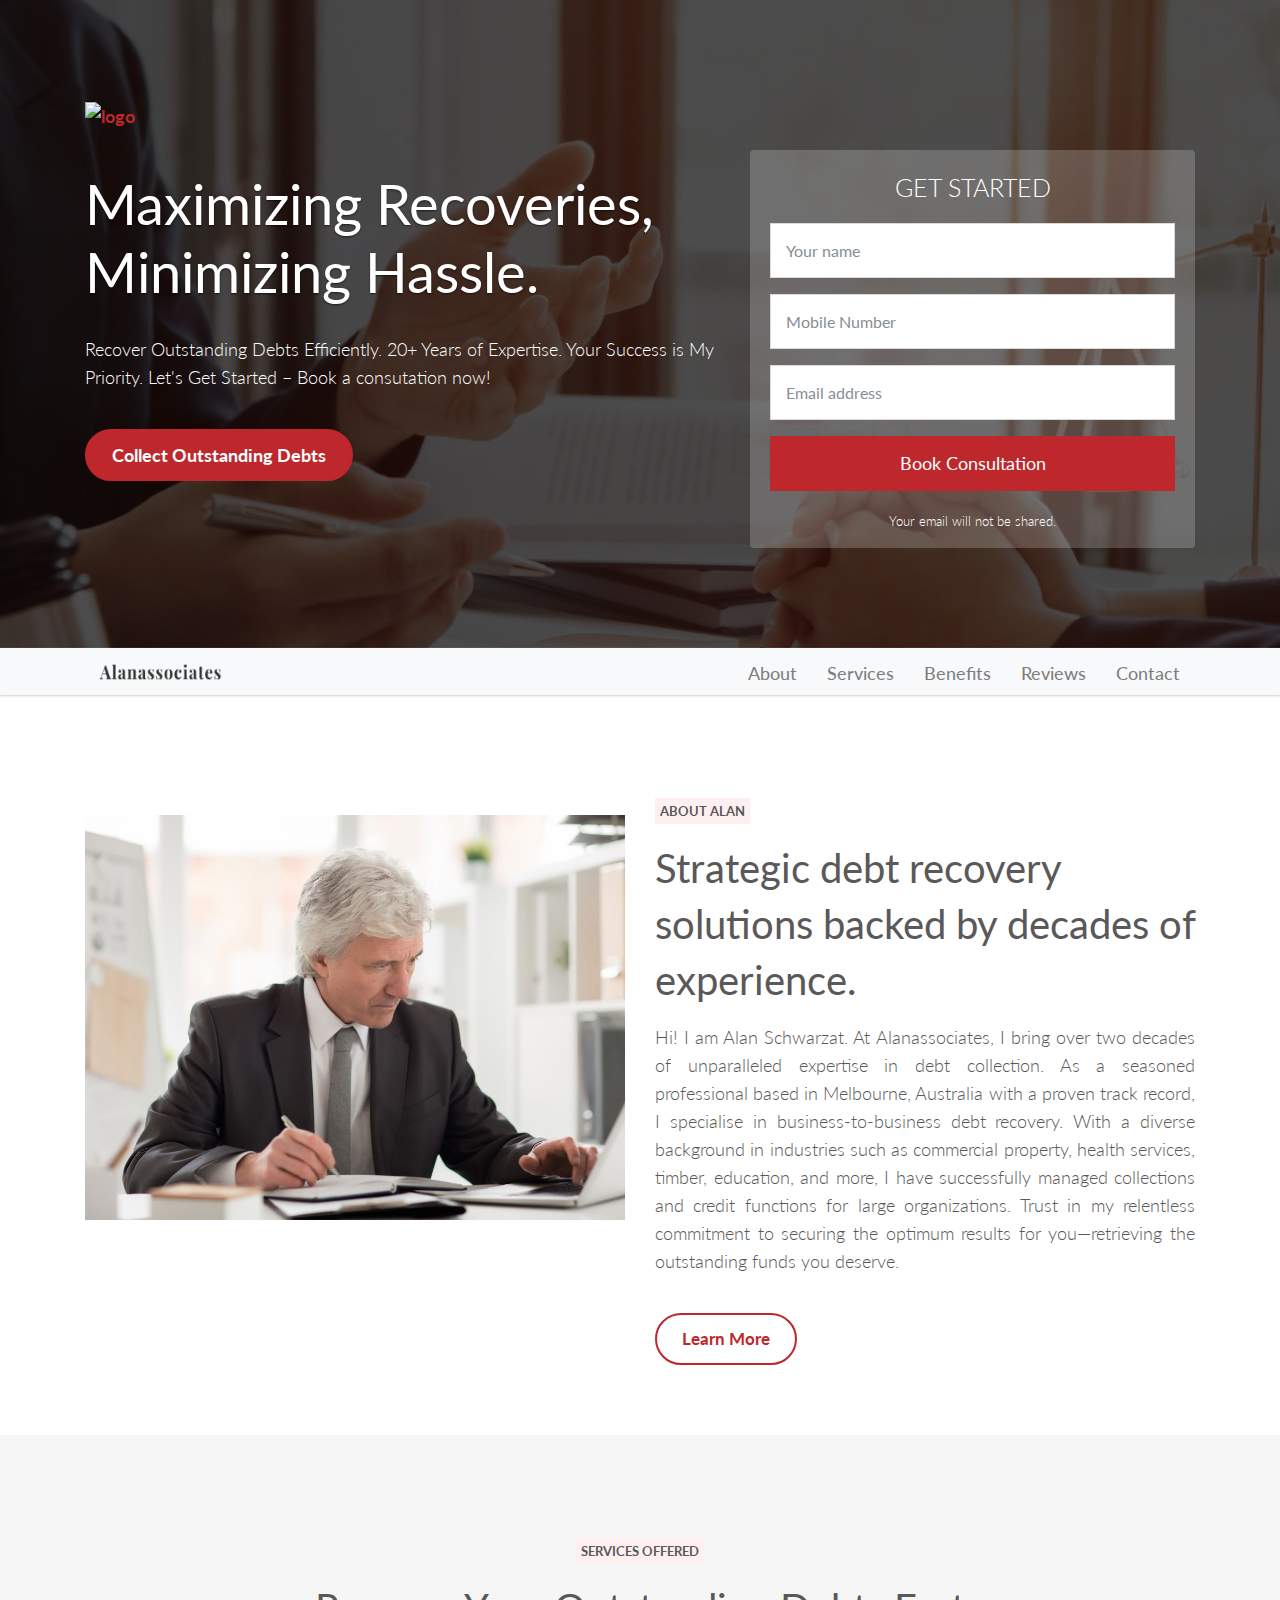
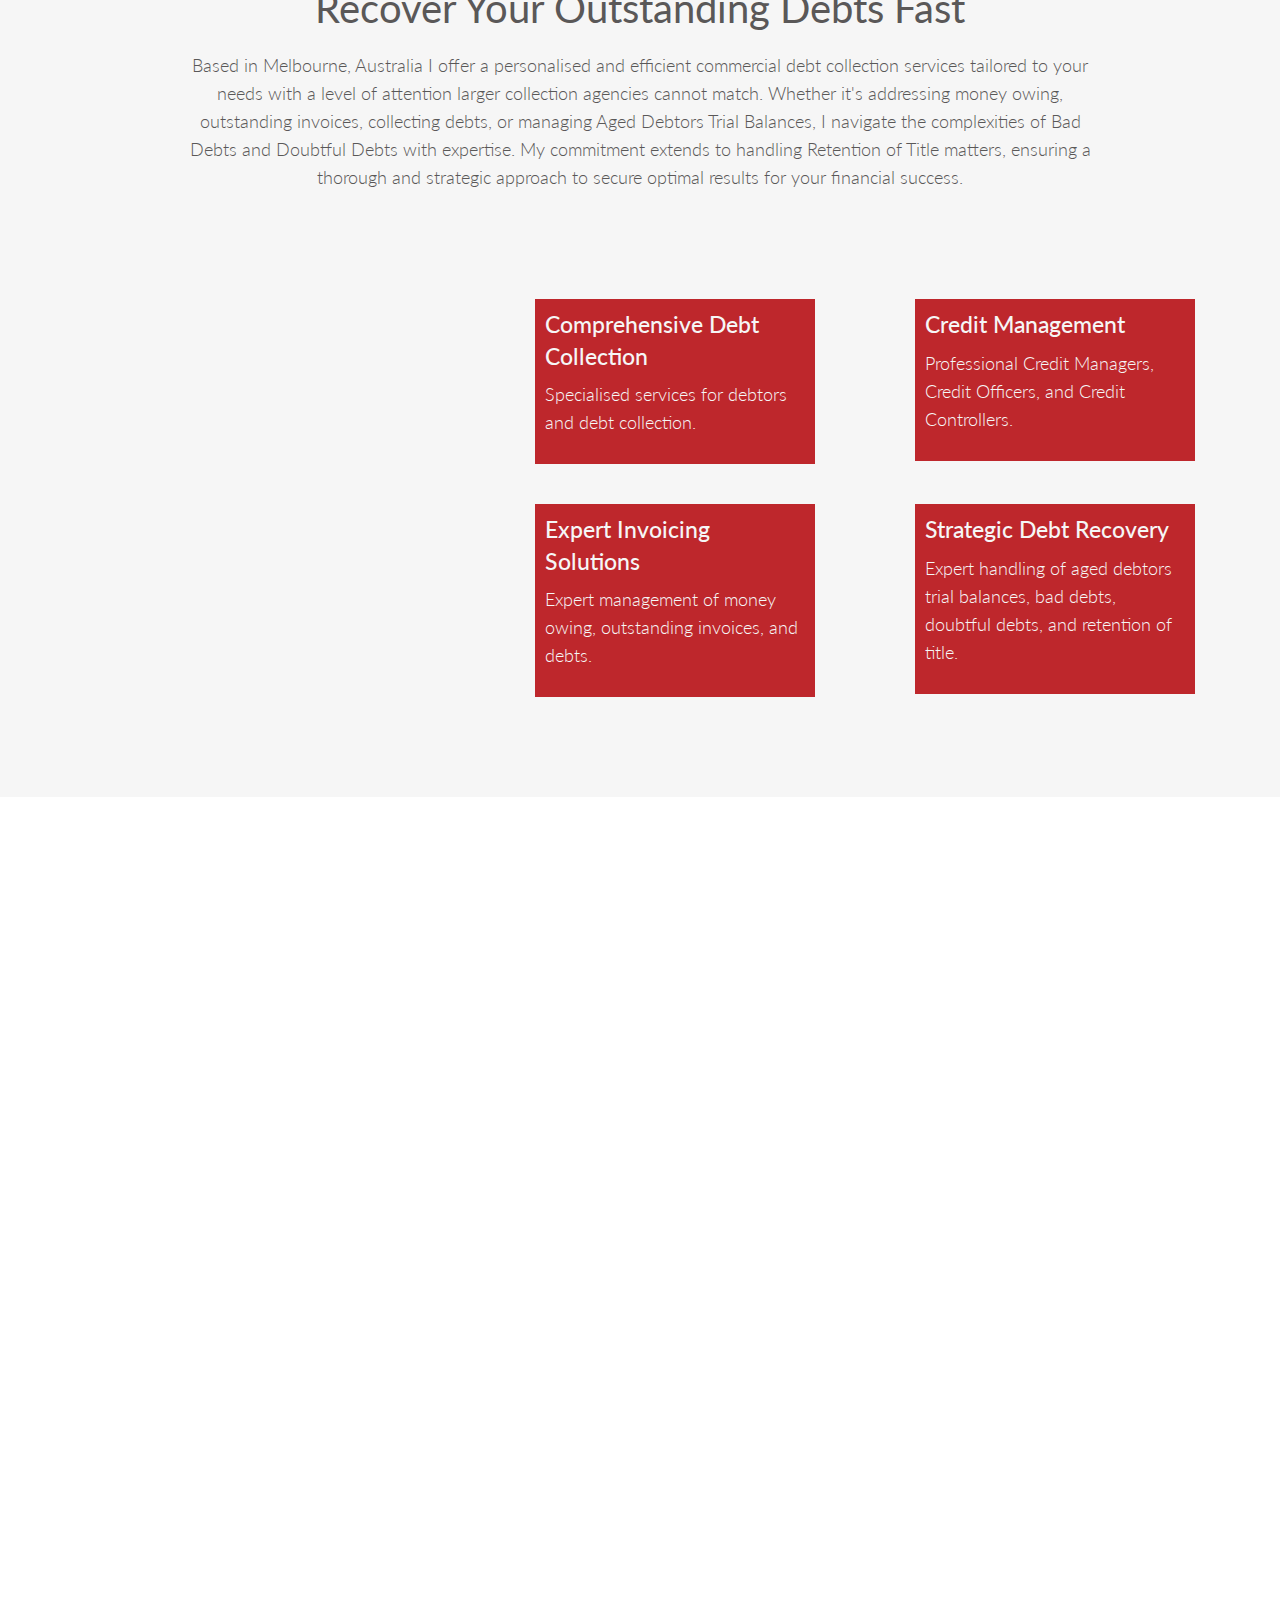
==== debt-collection-alan/index.html @ 85cc287e "logo updated again" ====
<!DOCTYPE html>
<html>

<head>

	<!-- /.website title -->
	<title>Alanassociates - Melbourne's Best Debt Collector</title>
	<meta name="viewport" content="width=device-width, initial-scale=1, maximum-scale=1, user-scalable=no">

	<!-- CSS Files -->
	<link href="css/bootstrap.min.css" rel="stylesheet" media="screen">
	<link href="css/font-awesome.min.css" rel="stylesheet">
	<link href="fonts/icon-7-stroke/css/pe-icon-7-stroke.css" rel="stylesheet">
	<link href="css/animate.css" rel="stylesheet" media="screen">
	<link href="css/owl.theme.css" rel="stylesheet">
	<link href="css/owl.carousel.css" rel="stylesheet">

	<!-- Colors -->
	<link href="css/css-index.css" rel="stylesheet" media="screen">
	<!-- <link href="css/css-index-green.css" rel="stylesheet" media="screen"> -->
	<!-- <link href="css/css-index-purple.css" rel="stylesheet" media="screen"> -->
	<!-- <link href="css/css-index-red.css" rel="stylesheet" media="screen"> -->
	<!-- <link href="css/css-index-orange.css" rel="stylesheet" media="screen"> -->
	<!-- <link href="css/css-index-yellow.css" rel="stylesheet" media="screen"> -->

	<!-- Google Fonts -->
	<link rel="stylesheet" href="http://fonts.googleapis.com/css?family=Lato:100,300,400,700,900,100italic,300italic,400italic,700italic,900italic" />

</head>

<body data-spy="scroll" data-target="#navbar-scroll">

	<!-- /.preloader -->
	<div id="preloader"></div>
	<div id="top"></div>

	<!-- /.parallax full screen background image -->
	<div class="fullscreen landing parallax" style="background-image:url('images/Hero.jpg');" data-img-width="2000" data-img-height="1333" data-diff="100">

		<div class="overlay">
			<div class="container">
				<div class="row">
					<div class="col-md-7">

						<!-- /.logo -->
						<div class="logo wow fadeInDown"> <a href=""><img src="images/logomainnewv2wb.png" alt="logo"></a></div>

						<!-- /.main title -->
						<h1 class="wow fadeInLeft">
							<b>Maximizing Recoveries, Minimizing Hassle.</b>
						</h1>

						<!-- /.header paragraph -->
						<div class="landing-text wow fadeInUp">
							<p>Recover Outstanding Debts Efficiently. 20+ Years of Expertise. Your Success is My Priority. Let's Get Started – Book a consutation now!</p>
						</div>

						<!-- /.header button -->
						<div class="head-btn wow fadeInLeft">
							<a href="#feature" class="btn-primary">Collect Outstanding Debts</a>
							<!-- <a href="#download" class="btn-default">Download</a> -->
						</div>



					</div>

					<!-- /.signup form -->
					<div class="col-md-5">

						<div class="signup-header wow fadeInUp">
							<h3 class="form-title text-center">GET STARTED</h3>
							<form class="form-header" action="https://formspree.io/f/mvoeaywp" role="form" method="POST" id="#" onSubmit="alert( 'Thank you for contacting Alanassociates!' )>
								<input type="hidden" name="u" value="503bdae81fde8612ff4944435">
								<input type="hidden" name="id" value="bfdba52708">
								<div class="form-group">
									<input class="form-control input-lg" name="MERGE1" id="name" type="text" placeholder="Your name" required>
								</div>
								<div class="form-group">
									<input class="form-control input-lg" name="MERGE0" id="number" type="tel" placeholder="Mobile Number" required>
								</div>
								<div class="form-group">
									<input class="form-control input-lg" name="MERGE0" id="email" type="email" placeholder="Email address" required>
								</div>
								<div class="form-group last">
									<input type="submit" class="btn btn-warning btn-block btn-lg" value="Book Consultation">
								</div>
								<p class="privacy text-center">Your email will not be shared.</p>
							</form>
						</div>

					</div>
				</div>
			</div>
		</div>
	</div>

	<!-- NAVIGATION -->


	<div id="menu">
		<div class="navbar-wrapper navbar-light bg-light" role="navigation">
			<div class="container">
				<button type="button" class="navbar-toggler" data-toggle="collapse" data-target=".navbar-backyard"> <span class="sr-only">Toggle navigation</span>
&#x2630;</button> <a class="navbar-brand site-name" href="#top"><img src="images/logoblack.png" alt="logo"></a>
				<div id="navbar-scroll" class="collapse navbar-collapse navbar-backyard ml-auto">
					<ul class="nav navbar-nav">
						<li><a href="#intro" class="nav-link">About</a>
						</li>
						<li><a href="#feature" class="nav-link">Services</a>
						</li>
						<li><a href="#download" class="nav-link">Benefits</a>
						</li>
						<!-- <li><a href="#package" class="nav-link">Pricing</a> -->
						</li>
						<li><a href="#testi" class="nav-link">Reviews</a>
						</li>
						<li><a href="#contact" class="nav-link">Contact</a>
						</li>
					</ul>
				</div>
			</div>
		</div>
	</div>



	<!-- /.intro section -->
	<div id="intro">
		<div class="container">
			<div class="row">

				<!-- /.intro image -->
				<div class="col-lg-6 intro-pic wow slideInLeft">
					<img src="images/seniorcorporatealan.jpg" alt="image" class="img-fluid">
				</div>

				<!-- /.intro content -->
				<div class="col-lg-6 wow slideInRight">
					<span class="pt-section-sub-title" style="background-color: #feeff1; padding: 5px; font-size: small; font-weight: 400;"><b>ABOUT ALAN</b></span>
					<h2><b>Strategic debt recovery solutions backed by decades of experience.</b></h2>
					<p style="text-align: justify;">Hi! I am Alan Schwarzat. At Alanassociates, I bring over two decades of unparalleled expertise in debt collection. As a seasoned professional based in Melbourne, Australia with a proven track record, I specialise in business-to-business debt recovery. With a diverse background in industries such as commercial property, health services, timber, education, and more, I have successfully managed collections and credit functions for large organizations. Trust in my relentless commitment to securing the optimum results for you—retrieving the outstanding funds you deserve.
					</p>

					<div class="btn-section"><a href="#feature" class="btn-default">Learn More</a></div>

				</div>
			</div>
		</div>
	</div>








	<!-- /.feature section -->
	<div id="feature">
		<div class="container">
			<div class="row">
				<div class="col-lg-10 mr-lg-auto ml-lg-auto col-12 text-lg-center feature-title" >

					<!-- /.feature title -->
					<span class="pt-section-sub-title" style="background-color: #feeff1; padding: 5px; font-size: small; font-weight: 400;"><b>SERVICES OFFERED</b></span>
					<h2><b>Recover Your Outstanding Debts Fast</b></h2>
					<p>Based in Melbourne, Australia I offer a personalised and efficient commercial debt collection services tailored to your needs with a level of attention larger collection agencies cannot match. Whether it's addressing money owing, outstanding invoices, collecting debts, or managing Aged Debtors Trial Balances, I navigate the complexities of Bad Debts and Doubtful Debts with expertise. My commitment extends to handling Retention of Title matters, ensuring a thorough and strategic approach to secure optimal results for your financial success.</p>
				</div>
			</div>



			<div class="row row-feat">
				<div class="col-lg-4 text-lg-center">

					<!-- /.feature image -->
					<div class="feature-img">
						<img src="images/debt-collection-melbourne.jpg" alt="image" class="img-fluid wow fadeInLeft">
					</div>
				</div>

				<div class="col-lg-8">
					<div class="row" style="padding-bottom: 100px;">

						<!-- /.feature 1 -->
						<div class="col-lg-6 feat-list">
							<i class="pe-7s-notebook pe-5x pe-va wow fadeInUp"></i>
							<div class="inner">
								<h4>Comprehensive Debt Collection</h4>
								<p>Specialised services for debtors and debt collection.
								</p>
							</div>
						</div>

						<!-- /.feature 2 -->
						<div class="col-lg-6 feat-list">
							<i class="pe-7s-cash pe-5x pe-va wow fadeInUp" data-wow-delay="0.2s"></i>
							<div class="inner">
								<h4>Credit Management</h4>
								<p>Professional Credit Managers, Credit Officers, and Credit Controllers.</p>
							</div>
						</div>

						<!-- /.feature 3 -->
						<div class="col-lg-6 feat-list">
							<i class="pe-7s-cart pe-5x pe-va wow fadeInUp" data-wow-delay="0.4s"></i>
							<div class="inner">
								<h4>Expert Invoicing Solutions</h4>
								<p>Expert management of money owing, outstanding invoices, and debts.</p>
							</div>
						</div>

						<!-- /.feature 4 -->
						<div class="col-lg-6 feat-list">
							<i class="pe-7s-users pe-5x pe-va wow fadeInUp" data-wow-delay="0.6s"></i>
							<div class="inner">
								<h4>Strategic Debt Recovery</h4>
								<p>Expert handling of aged debtors trial balances, bad debts, doubtful debts, and retention of title.</p>
							</div>
						</div>
					</div>
				</div>

			</div>
		</div>
	</div>

	<!-- /.feature 2 section -->
	<div id="download">
		<div class="container">
			<div class="row">

				<!-- /.feature content -->
				<div class="col-lg-6 wow fadeInLeft" style="padding-top: 100px;">
					<span class="pt-section-sub-title" style="background-color: #feeff1; padding: 5px; font-size: small; font-weight: 400;"><b>BENEFITS OF WORKING WITH ALAN</b></span>
					<h2><b>Trusted Australian Debt Collector For Over 20 Years</b></h2>
					<p>
						Discover peace of mind with Alanassociates, your trusted Australian debt collectors with a rich legacy of over 20 years of expertise. As an Australian-owned and operated firm based in Melbourne, we pride ourselves on delivering reliable debt collection solutions tailored to your needs. Our experienced team, led by Alan, ensures ethical and efficient debt recovery services, solidifying our reputation as a leader in the industry. Choose confidence, choose Alanassociates, your partners in debt recovery success.
					</p>
					<ul>
						<b>&#10004; Personal Account Manager <br></b>
					<b>&#10004; Industry Recovery Specialists<br></b>
					<b>&#10004; Ethical, Firm & Professional<br></b>
					<b>&#10004; Not a Call Centre<br></b>
					<b>&#10004; Australian Owned & Operated<br></b>
					<b>&#10004; No Lock In Contracts<br></b>
					<b>&#10004; Firm but Friendly Approach <br></b>
					</ul>

					<div class="btn-section"><a href="#download" class="btn-default">BOOK CONSULTATION</a></div>

				</div>

				<!-- /.feature image -->
				<div class="col-lg-6 feature-2-pic wow fadeInRight">
					<img src="images/australian-business-melbourne1.jpg" alt="macbook" class="img-fluid">
				</div>
			</div>

		</div>
	</div>


	<!-- /.download section -->
	<div id="">
		<div class="action fullscreen parallax" style="background-image:url('images/trust-melbourne-debt-collector.jpg');" data-img-width="2000" data-img-height="1333" data-diff="100">
			<div class="overlay">
				<div class="container">
					<div class="row">
						<div class="col-lg-8 mr-auto ml-auto col-sm-12 text-lg-center">

							<!-- /.download title -->
							<h2 class="wow fadeInRight"><b>Honest & Transparent Collection Fees</b></h2>
							<p class="download-text wow fadeInLeft">Experience honesty and transparency in our debt collection process, backed by straightforward and transparent collection fees. At Alanassociates, we prioritize clarity and integrity, ensuring you have a clear understanding of our fees as we work together towards successful debt recovery.</p>

							<!-- /.download button -->
							<div class="download-cta wow fadeInLeft">
								<a href="#contact" class="btn-secondary">BOOK CONSULTATION</a>
							</div>
						</div>
					</div>
				</div>
			</div>
		</div>
	</div>

	<!-- /.pricing section -->
	<div id="package">
		<div class="container">
			<div class="row">
				<div class="col-lg-10 mr-auto ml-auto">
					<div class="text-center">

						<!-- /.pricing title -->
						<h2 class="wow fadeInLeft">Melbourne’s Best Collection and Recovery Agent</h2>
						<div class="title-line wow fadeInRight"></div>
						<p class="download-text wow fadeInLeft" style="padding-bottom: 100px;"><br>With decades of experience, Alanassociates, operating in Melbourne, recognizes the apprehensions surrounding the debt recovery process. Many individuals and businesses in Victoria and even other states and cities likes NSW and Sydney face the challenge of debt recovery seeming overwhelming and time-consuming. In response, our Melbourne debt collector has introduced an efficient, straightforward, and cost-effective approach to alleviate these concerns. Trusted for decades, Alanassociates has built a solid reputation in Melbourne and Sydney, making him the go-to Melbourne debt collection agent for the local community. Regardless of the size or nature of the debt, Alan's services cater to diverse professions and sectors, providing assistance to clients.</p>
					</div>
				</div>
			</div>
			<!-- <div class="row package-option"> -->

				<!-- /.package 1 -->
				<!--<div class="col-lg-3">
					<div class="price-box wow fadeInUp">
						<div class="price-heading text-center">

							<!-- /.package icon -->
						<!--	<i class="pe-7s-radio pe-5x"></i>

							<!-- /.package name -->
					<!--		<h3>Personal Debt Collection</h3>
						</div>

						<!-- /.price -->
					<!--	<div class="price-group text-center">
							<span class="dollar">$</span>
							<span class="price">9</span>
							<span class="time">/mo</span>
						</div>

						<!-- /.package features -->
					<!--	<ul class="price-feature text-center">
							<li><strong>100MB</strong> Disk Space</li>
							<li><strong>200MB</strong> Bandwidth</li>
							<li><strong>2</strong> Subdomains</li>
							<li><strong>5</strong> Email Accounts</li>
							<li><strike>Webmail Support</strike></li>
						</ul>

						<!-- /.package button -->
					<!--	<div class="price-footer text-center">
							<a class="btn btn-price" href="#">BUY NOW</a>
						</div>
					</div>
				</div>

				<!-- /.package 2 -->
				<!--<div class="col-lg-3">
					<div class="price-box wow fadeInUp" data-wow-delay="0.2s">
						<div class="price-heading text-center">

							<!-- /.package icon -->
						<!--	<i class="pe-7s-joy pe-5x"></i>

							<!-- /.package name -->
					<!--		<h3>Small Business Debt Collection</h3>
						</div>

						<!-- /.price -->
					<!--	<div class="price-group text-center">
							<span class="dollar">$</span>
							<span class="price">19</span>
							<span class="time">/mo</span>
						</div>

						<!-- /.package features -->
					<!--	<ul class="price-feature text-center">
							<li><strong>300MB</strong> Disk Space</li>
							<li><strong>400MB</strong> Bandwidth</li>
							<li><strong>5</strong> Subdomains</li>
							<li><strong>10</strong> Email Accounts</li>
							<li><strike>Webmail Support</strike></li>
						</ul>

						<!-- /.package button -->
					<!--	<div class="price-footer text-center">
							<a class="btn btn-price" href="#">BUY NOW</a>
						</div>
					</div>
				</div>

				<!-- /.package 3 -->
				<!--<div class="col-lg-3">
					<div class="price-box wow fadeInUp" data-wow-delay="0.4s">
						<div class="price-heading text-center">

							<!-- /.package icon -->
						<!--	<i class="pe-7s-science pe-5x"></i>

							<!-- /.package name -->
					<!--		<h3>Commercial Debt Collection</h3>
						</div>

						<!-- /.price -->
					<!--	<div class="price-group text-center">
							<span class="dollar">$</span>
							<span class="price">29</span>
							<span class="time">/mo</span>
						</div>

						<!-- /.package features -->
					<!--	<ul class="price-feature text-center">
							<li><strong>1GB</strong> Disk Space</li>
							<li><strong>1GB</strong> Bandwidth</li>
							<li><strong>10</strong> Subdomains</li>
							<li><strong>25</strong> Email Accounts</li>
							<li>Webmail Support</li>
						</ul>

						<!-- /.package button -->
					<!--	<div class="price-footer text-center">
							<a class="btn btn-price" href="#">BUY NOW</a>
						</div>
					</div>
				</div>

				<!-- /.package 4 -->
			<!--	<div class="col-lg-3">
					<div class="price-box wow fadeInUp" data-wow-delay="0.6s">
						<div class="price-heading text-center">

							<!-- /.package icon -->
					<!--		<i class="pe-7s-tools pe-5x"></i>

							<!-- /.package name -->
					<!--		<h3>Ultimate</h3>
						</div>

						<!-- /.price -->
					<!--	<div class="price-group text-center">
							<span class="dollar">$</span>
							<span class="price">49</span>
							<span class="time">/mo</span>
						</div>

						<!-- /.package features -->
					<!--	<ul class="price-feature text-center">
							<li><strong>5GB</strong> Disk Space</li>
							<li><strong>5GB</strong> Bandwidth</li>
							<li><strong>50</strong> Subdomains</li>
							<li><strong>50</strong> Email Accounts</li>
							<li>Webmail Support</li>
						</ul>

						<!-- /.package button -->
						<!-- <div class="price-footer text-center">
							<a class="btn btn-price" href="#">BUY NOW</a>
						</div> -->
					<!-- </div> -->
				<!-- </div> -->

			<!-- </div> -->
		</div>
	</div>

	<!-- /.client section -->
	<div id="client">
		<div class="container">
			<div class="row">
				<div class="col-lg-12 text-center">
					<img alt="client" src="images/melbourne-debt-collectors3.png" class="wow fadeInUp">
					<img alt="client" src="images/melbourne-debt-collectors2.png" class="wow fadeInUp" data-wow-delay="0.2s">
					<img alt="client" src="images/melbourne-debt-collectors1.png" class="wow fadeInUp" data-wow-delay="0.4s">
					
				</div>
			</div>
		</div>
	</div>

	<!-- /.testimonial section -->
	<div id="testi">
		<div class="container">
			<div class="row">
				<div class="col-lg-12 text-center">
					<h2 class="wow fadeInLeft">TESTIMONIALS</h2>
					<div class="title-line wow fadeInRight"></div>
				</div>
			</div>
			<div class="row">
				<div class="col-lg-10 mr-auto ml-auto">
					<div id="owl-testi" class="owl-carousel owl-theme wow fadeInUp">

						<!-- /.testimonial 1 -->
						<div class="testi-item">
							<div class="client-pic text-center">

								<!-- /.client photo -->
								<!-- <img src="images/testi1.png" alt="client"> -->
							</div>
							<div class="box">

								<!-- /.testimonial content -->
								<p class="message text-center">"Alanassociates exceeded my expectations with their professional and efficient debt collection services. They navigated the complexities of my outstanding debts seamlessly, providing clear communication and a stress-free process. I highly recommend their expertise."</p>
							</div>
							<div class="client-info text-center">

								<!-- /.client name -->
								Sarah J, <span class="company">Local Business Owner</span>
							</div>
						</div>

						<!-- /.testimonial 2 -->
						<div class="testi-item">
							<div class="client-pic text-center">

								<!-- /.client photo -->
								<!-- <img src="images/testi2.png" alt="client"> -->
							</div>
							<div class="box">

								<!-- /.testimonial content -->
								<p class="message text-center">"I am truly impressed with the dedication and effectiveness of Alanassociates. As a business owner in Melbourne, their tailored debt recovery approach saved me valuable time and resources. The team's commitment to results is unparalleled, making them my top choice for debt collection services."</p>
							</div>
							<div class="client-info text-center">

								<!-- /.client name -->
								John M, <span class="company">Local Business Owner</span>
							</div>
						</div>

						<!-- /.testimonial 3 -->
						<div class="testi-item">
							<div class="client-pic text-center">

								<!-- /.client photo -->
								<!-- <img src="images/testi3.png" alt="client"> -->
							</div>
							<div class="box">

								<!-- /.testimonial content -->
								<p class="message text-center">"Working with Alanassociates was a game-changer for our company. Their Melbourne-based debt collectors demonstrated a deep understanding of our industry, making the recovery process smooth and successful. Alanassociates is a reliable partner, and I'm grateful for their exceptional service."</p>
							</div>
							<div class="client-info text-center">

								<!-- /.client name -->
								Emily P, <span class="company">Local Business Owner</span>
							</div>
						</div>

					</div>
				</div>
			</div>
		</div>
	</div>

	<!-- /.contact section -->
	<div id="contact">
		<div class="contact fullscreen parallax" style="background-image:url('images/melbourne-debt-collection-services.jpg');" data-img-width="2000" data-img-height="1334" data-diff="100">
			<div class="overlay">
				<div class="container">
					<div class="row">
						<div class="contact-row">

							<!-- /.address and contact -->
							<div class="col-lg-5 contact-left wow fadeInUp">
								<h2>Get in touch</h2>
								<ul class="ul-address">
									<li><i class="pe-7s-map-marker"></i>12 MARINE PARADE ST KILDA</br>
										Victoria 3182
									</li>
									<li><i class="pe-7s-phone"></i>(0414) 78 1639</br>
										
									</li>
									<li><i class="pe-7s-mail"></i>alanassociates@outlook.com</li>
									<li><i class="pe-7s-look"></i>www.melbournedebtcollector.com</a></li>
								</ul>

							</div>

							<!-- /.contact form -->
							<div class="col-lg-7 contact-right">
								<form method="POST" id="contact-form" class="form-horizontal" action="https://formspree.io/f/mvoeaywp" onSubmit="alert( 'Thank you for contacting Alanassociates!' );">
									<div class="form-group">
										<input type="text" name="Name" id="Name" class="form-control wow fadeInUp" placeholder="Name" required/>
									</div>
									<div class="form-group">
										<input type="text" name="Email" id="Email" class="form-control wow fadeInUp" placeholder="Email" required/>
									</div>
									<div class="form-group">
										<input type="text" name="Number" id="Tel" class="form-control wow fadeInUp" placeholder="Mobile Number" required/>
									</div>
									<div class="form-group">
										<textarea name="Message" rows="20" cols="20" id="Message" class="form-control input-message wow fadeInUp" placeholder="Message" required></textarea>
									</div>
									<div class="form-group">
										<input type="submit" name="submit" value="Submit Enquiry" class="btn btn-success wow fadeInUp" />
									</div>
								</form>
							</div>
						</div>
					</div>
				</div>
			</div>
		</div>
	</div>

	<!-- /.footer -->
	<footer id="footer">
		<div class="container">
			<div class="row">
				<div class="col-lg-4 mr-auto ml-auto">
					<!-- /.social links -->
					<!-- <div class="social text-center">
						<ul>
							<li><a class="wow fadeInUp" href="https://twitter.com/"><i class="fa fa-twitter"></i></a></li>
							<li><a class="wow fadeInUp" href="https://www.facebook.com/" data-wow-delay="0.2s"><i class="fa fa-facebook"></i></a></li>
							<li><a class="wow fadeInUp" href="https://plus.google.com/" data-wow-delay="0.4s"><i class="fa fa-google-plus"></i></a></li>
							<li><a class="wow fadeInUp" href="https://instagram.com/" data-wow-delay="0.6s"><i class="fa fa-instagram"></i></a></li>
						</ul>
					</div> -->
					<div class="text-center wow fadeInUp" style="font-size: 14px;">© Alanassociates 2024 - Website by <a href="https://dreamwebsites.com.au" target="_blank">Dream Websites</a></div>
					<a href="#" class="scrollToTop"><i class="pe-7s-up-arrow pe-va"></i></a>
				</div>
			</div>
		</div>
	</footer>

	<!-- /.javascript files -->
	<script src="js/jquery.js"></script>
	<script src="js/popper.min.js"></script>
	<script src="js/bootstrap.min.js"></script>
	<script src="js/jquery.sticky.js"></script>
	<script src="js/wow.min.js"></script>
	<script src="js/owl.carousel.min.js"></script>
	<script src="js/custom.js"></script>
	<script>
		new WOW().init();

	</script>
</body>

</html>
---- debt-collection-alan/fonts/icon-7-stroke/css/pe-icon-7-stroke.css ----
@font-face {
	font-family: 'Pe-icon-7-stroke';
	src:url('../fonts/Pe-icon-7-stroke.eot?-2irksn');
	src:url('../fonts/Pe-icon-7-stroke.eot?#iefix-2irksn') format('embedded-opentype'),
		url('../fonts/Pe-icon-7-stroke.woff?-2irksn') format('woff'),
		url('../fonts/Pe-icon-7-stroke.ttf?-2irksn') format('truetype'),
		url('../fonts/Pe-icon-7-stroke.svg?-2irksn#Pe-icon-7-stroke') format('svg');
	font-weight: normal;
	font-style: normal;
}

[class^="pe-7s-"], [class*=" pe-7s-"] {
	display: inline-block;
	font-family: 'Pe-icon-7-stroke';
	speak: none;
	font-style: normal;
	font-weight: normal;
	font-variant: normal;
	text-transform: none;
	line-height: 1;

	/* Better Font Rendering =========== */
	-webkit-font-smoothing: antialiased;
	-moz-osx-font-smoothing: grayscale;
}

.pe-7s-cloud-upload:before {
	content: "\e68a";
}
.pe-7s-cash:before {
	content: "\e68c";
}
.pe-7s-close:before {
	content: "\e680";
}
.pe-7s-bluetooth:before {
	content: "\e68d";
}
.pe-7s-cloud-download:before {
	content: "\e68b";
}
.pe-7s-way:before {
	content: "\e68e";
}
.pe-7s-close-circle:before {
	content: "\e681";
}
.pe-7s-id:before {
	content: "\e68f";
}
.pe-7s-angle-up:before {
	content: "\e682";
}
.pe-7s-wristwatch:before {
	content: "\e690";
}
.pe-7s-angle-up-circle:before {
	content: "\e683";
}
.pe-7s-world:before {
	content: "\e691";
}
.pe-7s-angle-right:before {
	content: "\e684";
}
.pe-7s-volume:before {
	content: "\e692";
}
.pe-7s-angle-right-circle:before {
	content: "\e685";
}
.pe-7s-users:before {
	content: "\e693";
}
.pe-7s-angle-left:before {
	content: "\e686";
}
.pe-7s-user-female:before {
	content: "\e694";
}
.pe-7s-angle-left-circle:before {
	content: "\e687";
}
.pe-7s-up-arrow:before {
	content: "\e695";
}
.pe-7s-angle-down:before {
	content: "\e688";
}
.pe-7s-switch:before {
	content: "\e696";
}
.pe-7s-angle-down-circle:before {
	content: "\e689";
}
.pe-7s-scissors:before {
	content: "\e697";
}
.pe-7s-wallet:before {
	content: "\e600";
}
.pe-7s-safe:before {
	content: "\e698";
}
.pe-7s-volume2:before {
	content: "\e601";
}
.pe-7s-volume1:before {
	content: "\e602";
}
.pe-7s-voicemail:before {
	content: "\e603";
}
.pe-7s-video:before {
	content: "\e604";
}
.pe-7s-user:before {
	content: "\e605";
}
.pe-7s-upload:before {
	content: "\e606";
}
.pe-7s-unlock:before {
	content: "\e607";
}
.pe-7s-umbrella:before {
	content: "\e608";
}
.pe-7s-trash:before {
	content: "\e609";
}
.pe-7s-tools:before {
	content: "\e60a";
}
.pe-7s-timer:before {
	content: "\e60b";
}
.pe-7s-ticket:before {
	content: "\e60c";
}
.pe-7s-target:before {
	content: "\e60d";
}
.pe-7s-sun:before {
	content: "\e60e";
}
.pe-7s-study:before {
	content: "\e60f";
}
.pe-7s-stopwatch:before {
	content: "\e610";
}
.pe-7s-star:before {
	content: "\e611";
}
.pe-7s-speaker:before {
	content: "\e612";
}
.pe-7s-signal:before {
	content: "\e613";
}
.pe-7s-shuffle:before {
	content: "\e614";
}
.pe-7s-shopbag:before {
	content: "\e615";
}
.pe-7s-share:before {
	content: "\e616";
}
.pe-7s-server:before {
	content: "\e617";
}
.pe-7s-search:before {
	content: "\e618";
}
.pe-7s-film:before {
	content: "\e6a5";
}
.pe-7s-science:before {
	content: "\e619";
}
.pe-7s-disk:before {
	content: "\e6a6";
}
.pe-7s-ribbon:before {
	content: "\e61a";
}
.pe-7s-repeat:before {
	content: "\e61b";
}
.pe-7s-refresh:before {
	content: "\e61c";
}
.pe-7s-add-user:before {
	content: "\e6a9";
}
.pe-7s-refresh-cloud:before {
	content: "\e61d";
}
.pe-7s-paperclip:before {
	content: "\e69c";
}
.pe-7s-radio:before {
	content: "\e61e";
}
.pe-7s-note2:before {
	content: "\e69d";
}
.pe-7s-print:before {
	content: "\e61f";
}
.pe-7s-network:before {
	content: "\e69e";
}
.pe-7s-prev:before {
	content: "\e620";
}
.pe-7s-mute:before {
	content: "\e69f";
}
.pe-7s-power:before {
	content: "\e621";
}
.pe-7s-medal:before {
	content: "\e6a0";
}
.pe-7s-portfolio:before {
	content: "\e622";
}
.pe-7s-like2:before {
	content: "\e6a1";
}
.pe-7s-plus:before {
	content: "\e623";
}
.pe-7s-left-arrow:before {
	content: "\e6a2";
}
.pe-7s-play:before {
	content: "\e624";
}
.pe-7s-key:before {
	content: "\e6a3";
}
.pe-7s-plane:before {
	content: "\e625";
}
.pe-7s-joy:before {
	content: "\e6a4";
}
.pe-7s-photo-gallery:before {
	content: "\e626";
}
.pe-7s-pin:before {
	content: "\e69b";
}
.pe-7s-phone:before {
	content: "\e627";
}
.pe-7s-plug:before {
	content: "\e69a";
}
.pe-7s-pen:before {
	content: "\e628";
}
.pe-7s-right-arrow:before {
	content: "\e699";
}
.pe-7s-paper-plane:before {
	content: "\e629";
}
.pe-7s-delete-user:before {
	content: "\e6a7";
}
.pe-7s-paint:before {
	content: "\e62a";
}
.pe-7s-bottom-arrow:before {
	content: "\e6a8";
}
.pe-7s-notebook:before {
	content: "\e62b";
}
.pe-7s-note:before {
	content: "\e62c";
}
.pe-7s-next:before {
	content: "\e62d";
}
.pe-7s-news-paper:before {
	content: "\e62e";
}
.pe-7s-musiclist:before {
	content: "\e62f";
}
.pe-7s-music:before {
	content: "\e630";
}
.pe-7s-mouse:before {
	content: "\e631";
}
.pe-7s-more:before {
	content: "\e632";
}
.pe-7s-moon:before {
	content: "\e633";
}
.pe-7s-monitor:before {
	content: "\e634";
}
.pe-7s-micro:before {
	content: "\e635";
}
.pe-7s-menu:before {
	content: "\e636";
}
.pe-7s-map:before {
	content: "\e637";
}
.pe-7s-map-marker:before {
	content: "\e638";
}
.pe-7s-mail:before {
	content: "\e639";
}
.pe-7s-mail-open:before {
	content: "\e63a";
}
.pe-7s-mail-open-file:before {
	content: "\e63b";
}
.pe-7s-magnet:before {
	content: "\e63c";
}
.pe-7s-loop:before {
	content: "\e63d";
}
.pe-7s-look:before {
	content: "\e63e";
}
.pe-7s-lock:before {
	content: "\e63f";
}
.pe-7s-lintern:before {
	content: "\e640";
}
.pe-7s-link:before {
	content: "\e641";
}
.pe-7s-like:before {
	content: "\e642";
}
.pe-7s-light:before {
	content: "\e643";
}
.pe-7s-less:before {
	content: "\e644";
}
.pe-7s-keypad:before {
	content: "\e645";
}
.pe-7s-junk:before {
	content: "\e646";
}
.pe-7s-info:before {
	content: "\e647";
}
.pe-7s-home:before {
	content: "\e648";
}
.pe-7s-help2:before {
	content: "\e649";
}
.pe-7s-help1:before {
	content: "\e64a";
}
.pe-7s-graph3:before {
	content: "\e64b";
}
.pe-7s-graph2:before {
	content: "\e64c";
}
.pe-7s-graph1:before {
	content: "\e64d";
}
.pe-7s-graph:before {
	content: "\e64e";
}
.pe-7s-global:before {
	content: "\e64f";
}
.pe-7s-gleam:before {
	content: "\e650";
}
.pe-7s-glasses:before {
	content: "\e651";
}
.pe-7s-gift:before {
	content: "\e652";
}
.pe-7s-folder:before {
	content: "\e653";
}
.pe-7s-flag:before {
	content: "\e654";
}
.pe-7s-filter:before {
	content: "\e655";
}
.pe-7s-file:before {
	content: "\e656";
}
.pe-7s-expand1:before {
	content: "\e657";
}
.pe-7s-exapnd2:before {
	content: "\e658";
}
.pe-7s-edit:before {
	content: "\e659";
}
.pe-7s-drop:before {
	content: "\e65a";
}
.pe-7s-drawer:before {
	content: "\e65b";
}
.pe-7s-download:before {
	content: "\e65c";
}
.pe-7s-display2:before {
	content: "\e65d";
}
.pe-7s-display1:before {
	content: "\e65e";
}
.pe-7s-diskette:before {
	content: "\e65f";
}
.pe-7s-date:before {
	content: "\e660";
}
.pe-7s-cup:before {
	content: "\e661";
}
.pe-7s-culture:before {
	content: "\e662";
}
.pe-7s-crop:before {
	content: "\e663";
}
.pe-7s-credit:before {
	content: "\e664";
}
.pe-7s-copy-file:before {
	content: "\e665";
}
.pe-7s-config:before {
	content: "\e666";
}
.pe-7s-compass:before {
	content: "\e667";
}
.pe-7s-comment:before {
	content: "\e668";
}
.pe-7s-coffee:before {
	content: "\e669";
}
.pe-7s-cloud:before {
	content: "\e66a";
}
.pe-7s-clock:before {
	content: "\e66b";
}
.pe-7s-check:before {
	content: "\e66c";
}
.pe-7s-chat:before {
	content: "\e66d";
}
.pe-7s-cart:before {
	content: "\e66e";
}
.pe-7s-camera:before {
	content: "\e66f";
}
.pe-7s-call:before {
	content: "\e670";
}
.pe-7s-calculator:before {
	content: "\e671";
}
.pe-7s-browser:before {
	content: "\e672";
}
.pe-7s-box2:before {
	content: "\e673";
}
.pe-7s-box1:before {
	content: "\e674";
}
.pe-7s-bookmarks:before {
	content: "\e675";
}
.pe-7s-bicycle:before {
	content: "\e676";
}
.pe-7s-bell:before {
	content: "\e677";
}
.pe-7s-battery:before {
	content: "\e678";
}
.pe-7s-ball:before {
	content: "\e679";
}
.pe-7s-back:before {
	content: "\e67a";
}
.pe-7s-attention:before {
	content: "\e67b";
}
.pe-7s-anchor:before {
	content: "\e67c";
}
.pe-7s-albums:before {
	content: "\e67d";
}
.pe-7s-alarm:before {
	content: "\e67e";
}
.pe-7s-airplay:before {
	content: "\e67f";
}
---- debt-collection-alan/css/css-index.css ----
/**
* Alan Associate
* Agency: www.dreamwebsites.com.au
**/

html,
body {
	width: 100%;
	overflow-x: hidden;
}

body {
	height: 100%;
	font-family: "Lato", "Serif";
	font-weight: 300;
	padding: 0;
	margin: 0;
	font-size: 18px;
	line-height: 28px;
	color: #5a5858;
	background: #fff;
	overflow-x: hidden;
	position: relative;
}

h1 {
	font-size: 3em;
	line-height: 1.2em;
	margin: 0 0 .3em;
}

h2 {
	font-size: 1.8em;
	line-height: 1.4em;
	margin: 0 0 .3em;
}

h3 {
	font-size: 1.4em;
	line-height: 1.4em;
}

h4 {
	font-size: 1.25em;
	line-height: 1.4em;
}

h5 {
	font-size: 1.1em;
	line-height: 1.4em;
}

h6 {
	font-size: 1em;
	line-height: 1.2em;
}

h1 a,
h2 a,
h3 a,
h4 a,
h5 a,
h6 a {
	text-decoration: none
}

p {
	padding: 0 0 1em;
	margin: 0;
}

a {
	color: #be272c;
	outline: 0;
	font-weight: bold;
	-webkit-transition: all .8s ease;
	transition: all .8s ease;
}

a:hover {
	text-decoration: none;
	color: #1f2222;
	-webkit-transition: all .8s ease;
	transition: all .8s ease;
}

.highlight {
	color: #c5363b;
}

#preloader {
	position: fixed;
	left: 0;
	top: 0;
	z-index: 999;
	width: 100%;
	height: 100%;
	overflow: visible;
	background: #fff url(../images/loading.gif) no-repeat center center;
}

.fullscreen {
	width: 100%;
	min-height: 100%;
	background-repeat: no-repeat;
	background-position: 50% 50%;
	background-position: 50% 50%\9 !important;
}

.overlay {
	background-color: rgba(0, 0, 0, 0.5);
	position: relative;
	width: 100%;
	height: 100%;
	display: block;
}

#menu {
	z-index: 99;
}

.navbar-default {
	background: rgba(255, 255, 255, 0.95);
	box-shadow: 0px 0.5px 2px #cecece;
}

.navbar-default .navbar-brand {
	padding: 7px;
}

.navbar-default .navbar-nav > li > a {
	color: #777;
	font-weight: 500;
}

.navbar-default .navbar-nav > li > a:hover,
.navbar-default .navbar-nav > li > a:focus {
	color: #c5363b;
}

.navbar-default .navbar-nav > .active > a,
.navbar-default .navbar-nav > .active > a:hover,
.navbar-default .navbar-nav > .active > a:focus {
	background: transparent;
	color: #be272c;
}



.btn-default {
	font-size: 17px;
	margin-right: 10px;
	border: 2px solid #be272c;
	background: transparent;
	transition: all 0.4s;
	color: #be272c;
	border-radius: 100px;
}

.btn-default:hover,
.btn-default:focus,
.btn-default:active,
.btn-default.active,
.open > .dropdown-toggle.btn-default {
	border: 2px solid #be272c;
	background: #be272c;
	color: white;
}

.btn-primary {
	font-size: 18px;
	margin-right: 10px;
	border: 2px solid #be272c;
	background: #be272c;
	transition: all 0.4s;
	color: white;
	border-radius: 100px;
}

.btn-primary:hover,
.btn-primary:focus,
.btn-primary:active,
.btn-primary.active,
.open > .dropdown-toggle.btn-primary {
	border: 2px solid #be272c;
	background: transparent;
	color: #be272c;
}

.btn-secondary {
	font-size: 20px;
	font-weight: 300;
	line-height: 20px;
	padding: 20px 50px;
	height: 65px;
	border: none;
	background: #be272c;
	transition: all 0.4s;
	color: white;
	border-radius: 4px;
}

.btn-secondary:hover,
.btn-secondary:focus,
.btn-secondary:active,
.btn-secondary.active,
.open > .dropdown-toggle.btn-secondary {
	background: #be272c;
	color: white
}

.site-name img {
	width: 150px;
	height: 37px
}

.logo {
	margin: 100px 0 40px 0;
}

.logo img {
	width: 40%;
	height: 40%;
}

.landing h1 {
	font-size: 56px;
	font-weight: 300;
	color: #fff;
	margin: 30px 0 30px 0;
	text-shadow: 0 1px 2px rgba(0, 0, 0, .6);
}

.landing p,
.landing h2 {
	color: #fff;
}

.landing-text {
	margin-bottom: 20px;
}

.landing-text p {
	font-size: 18px !important;
}

.head-btn {
	margin-bottom: 150px;
}

.option {
	text-transform: uppercase;
	padding: 5px;
	min-width: 80px;
	margin-right: 5px;
	transition: all 0.4s;
	font-size: 18px;
	color: #fff;
}

.signup-header {
	margin: 150px 0 100px;
	background: rgba(255, 255, 255, 0.2);
	border-radius: 4px;
	padding-left: 20px;
	padding-right: 20px;
}

.signup-header h3 {
	padding: 20px 0 10px;
	color: white;
	font-weight: 300;
}

.form-header input {
	position: relative;
	padding: 5px 15px;
}

.form-header .form-control {
	border-radius: 0;
	border: solid 1px #dadada;
	background-color: #fff;
	color: #333;
	height: 55px;
}

.form-header .btn {
	border-radius: 0;
	height: 55px;
	width: 100%;
	background-color: #be272c;
	color: white;
	font-size: 18px !important;
	padding: 0 33px;
	border: none;
	margin: 0;
	-webkit-transition: all .8s ease;
	transition: all .8s ease;
}

.form-header .btn:hover {
	background-color: #5e1113;
	-webkit-transition: all .8s ease;
	transition: all .8s ease;
}

.privacy {
	padding-top: 0;
	font-size: 13px;
}

.signup-header p {
	color: white;
}

.privacy a {
	text-decoration: underline;
	color: white;
	font-weight: 300;
}

#policy {
	padding: 100px 0 70px;
}

#intro {
	padding: 100px 0 70px;
}

#intro h2 {
	font-size: 40px;
	font-weight: 300;
	margin: 15px 0 15px 0;
}

.intro-pic {
	margin-top: 20px;
}

.btn-section {
	padding-top: 20px;
}

#feature {
	padding-top: 100px;
	background: #f6f6f6;
}

#feature h2 {
	margin: 15px 0 15px 0;
	font-size: 40px;
	font-weight: 300;
}

#feature .feature-title p {
	font-size: 18px;
}

.row-feat {
	padding-top: 50px;
}

.feat-list {
	margin-top: 40px;
	
}

.feat-list i {
	font-size: 48px;
	float: left;
	width: 20%;
	color: #ffffff;
	height: 100%;
	position: relative;
	opacity: 0.6;
	-webkit-transition: all .8s ease;
	transition: all .8s ease;
	background-color: #be272c;
	padding: 10px;
}

/* .feat-list:hover i {
	color: #be272c;
	-webkit-transition: all .8s ease;
	transition: all .8s ease;
} */

#feature .inner {
	float: left;
	display: inline-block;
	width: 80%;
	color:#f6f6f6;
	background-color: #be272c;
	padding: 10px;
}

#feature-2 {
	padding: 100px 0 100px;
}

#feature-2 h2 {
	font-size: 40px;
	font-weight: 300;
	margin: 15px 0 15px 0;
	
}

.feature-2-pic {
	margin-top: 10px;
	padding-top: 100px;
	padding-bottom: 100px;
}

.subscribe {
	color: #fff;
}

.subscribe p {
	margin: 30px auto 30px;
}

.subscribe-form {
	max-width: 400px;
	margin: 50px auto 150px;
	text-align: center;
	overflow: hidden;
}

.subscribe-form form {
	position: relative;
}

.subscribe-form input {
	max-width: 85%;
	position: relative;
	padding: 5px 25px;
}

.subscribe-form .form-control {
	border-radius: 4px 0 0 4px;
	border: none;
	background-color: rgba(255, 255, 255, 0.6);
	color: #333;
	font-size: 1.2em;
	height: 55px;
}

.subscribe-form button {
	border-radius: 0 4px 4px 0;
	background-color: #be272c;
	color: #ffffff;
	font-size: 1em;
	line-height: 52px;
	position: absolute;
	top: 0px;
	right: 0px;
	padding: 0 30px;
	margin: 0;
	-webkit-transition: all .8s ease;
	transition: all .8s ease;
}

.subscribe-form .btn {
	height: 55px;
}

.subscribe-form .btn:hover {
	background-color: #5e1113;
	color: #fff;
	-webkit-transition: all .8s ease;
	transition: all .8s ease;
}

.subscribe-form .form-control::-webkit-input-placeholder {
	color: #333;
}

.subscribe-form .form-control:-moz-placeholder {
	color: #333;
}

.subscribe-form .form-control::-moz-placeholder {
	color: #333;
}

.subscribe-form .form-control:-ms-input-placeholder {
	color: #333;
}

#package {
	padding-top: 100px;
}

.title-line {
	width: 100px;
	height: 3px;
	margin: 0 auto;
	background: #be272c;
}

.price-box {
	border: solid 1px #d1d1d1;
}

.package-option {
	padding: 50px 0 100px;
}

.package-option ul {
	padding: 0;
}

.price-heading h3 {
	margin-top: 0;
}

.price-heading i {
	color: #d1d1d1;
	font-size: 75px;
	margin-top: 20px;
}

.price-group {
	padding: 30px 0 10px;
}

.price-group .dollar {
	font-size: 20px;
	position: relative;
	bottom: 48px;
}

.price-group .price {
	color: #be272c;
	font-size: 90px;
	font-weight: 500;
}

.price-group .time {
	font-size: 18px;
}

.price-feature li {
	margin-left: 30px;
	margin-right: 30px;
	list-style: none;
	border-bottom: solid 1px #d1d1d1;
	line-height: 40px;
}

.btn-price {
	margin: 5px 0 15px;
	font-size: 18px;
	padding: 7px 35px;
	height: 40px;
	background: #be272c;
	transition: all 0.4s;
	color: white;
	border-radius: 4px;
}

.btn-price:hover {
	background: #be272c;
	color: white;
}

#client {
	background: #f6f6f6;
	padding: 50px 0 50px;
}

#client img {
	max-height: 200px;
	margin: 0 20px;
	opacity: 1;
	transition: all 0.3s ease;
	-webkit-transition: all 0.3s ease;
	-moz-transition: all 0.3s ease;
}

#client img:hover {
	opacity: 0.7;
	transition: all 0.3s ease;
	-webkit-transition: all 0.3s ease;
	-moz-transition: all 0.3s ease;
}

#testi {
	padding: 100px 0 100px;
}

.testi-item {
	display: block;
	width: 100%;
	height: auto;
	position: relative;
	margin-top: 30px;
}

.testi-item .box {
	margin-right: 15px;
	margin-left: 15px;
}

.testi-item .box .message {
	padding: 20px;
	font-style: italic;
	line-height: 30px;
	font-weight: 300;
	font-size: 20px;
}

.testi-item .client-pic img {
	width: 70px;
	height: 70px;
	border-radius: 50%;
	max-width: 100%;
}

.testi-item .client-info .client-name {
	margin-top: 10px;
	font-size: 18px;
}

.testi-item .client-info .company {
	font-style: italic;
	color: #be272c;
}

.owl-theme .owl-controls .owl-page span {
	background: #be272c;
}

.video-header {
	margin: 40px 0 30px;
}

.video-embed {
	position: relative;
	padding-top: 56.25%;
	height: 0;
	background-color: #000000;
	-webkit-box-shadow: 0 5px 15px rgba(0, 0, 0, 0.2);
	box-shadow: 0 5px 15px rgba(0, 0, 0, 0.2);
}

.video-embed iframe {
	position: absolute;
	top: 0;
	left: 0;
	width: 100%;
	height: 100%;
}

.action {
	color: #fff;
}

.action h2 {
	margin-top: 100px;
	font-size: 40px;
	font-weight: 300;
}

.download-cta {
	padding: 50px 0 160px;
}

#contact {
	width: 100%;
	min-height: 100%;
}

#contact h2 {
	color: white;
}

.ul-address a {
	font-weight: normal;
}

.ul-address a:hover {
	color: white;
}

.ul-address li {
	padding-right: 20px;
	margin-bottom: 8px;
	list-style: none;
	color: white;
}

.ul-address i {
	margin-left: 15px;
	position: absolute;
	left: 0;
	color: #f7f8f8;
	font-size: 25px;
	line-height: 30px;
}

.contact-row {
	margin: 100px 0 100px;
	display: flex;
	flex-basis: 100%;
	flex-wrap: wrap;
}

#contact-form {
	margin: 0 auto;
}

#contact-form input {
	position: relative;
	padding: 5px 25px;
	width: 100%;
}

#contact-form textarea {
	position: relative;
	padding: 10px 25px;
	width: 100%;
	height: 120px !important;
}

#contact-form .form-control {
	border-radius: 0;
	border: solid 1px #dadada;
	background-color: #fff;
	color: #333;
	font-size: 1.2em;
	height: 55px;
}

#contact-form .btn {
	height: 55px;
	width: 100%;
	background-color: #be272c;
	color: #ffffff;
	font-size: 17px !important;
	line-height: 18px;
	padding: 0 33px;
	border: none;
	border-radius: 0;
	margin: 0;
	-webkit-transition: all .8s ease;
	transition: all .8s ease;
}

#contact-form .btn:hover {
	background-color: #5e1113;
	-webkit-transition: all .8s ease;
	transition: all .8s ease;
}

#footer {
	background: #fff;
	padding: 50px 0 50px;
}

.social ul {
	padding: 0;
	list-style: none;
}

.social li {
	display: inline-block;
	padding-right: .3em;
	padding-bottom: .3em;
}

.social li a {
	display: block;
	width: 40px;
	height: 40px;
	line-height: 40px;
	color: #f9fafa;
	border-radius: 50%;
	background: #fff;
	border: solid 1px #be272c;
	-webkit-transition: all .8s ease;
	transition: all .8s ease;
}

.social li a:hover {
	color: #fff;
	background: #c5363b;
}

#shortcode-basic {
	padding: 70px 0 10px;
}

#shortcode-button {
	padding: 50px 0 10px;
	width: 100%;
	min-height: 100%;
}

#shortcode-button .form-horizontal {
	padding-left: 20px;
	padding-right: 20px;
}

#shortcode-icon {
	padding: 70px 0 10px;
}

#shortcode-alert {
	padding: 70px 0 10px;
}

#shortcode-table {
	padding: 70px 0 10px;
}

#shortcode-column {
	padding: 50px 0 10px;
}

.social-icons i {
	color: #be272c;
	font-size: 30px;
	line-height: 40px
}

#shortcode-alert {
	padding: 70px 0 30px;
}

.alert {
	border: none;
	border-radius: 0;
	position: relative;
	font-size: 18px;
	line-height: 22px;
	padding: 16px;
	padding-left: 60px;
}

.alert i {
	font-size: 28px;
	position: absolute;
	left: 15px;
	top: 13px;
}

.icon-demo i {
	font-size: 70px;
	margin-right: 20px;
}

.table > thead > tr > th {
	background: #be272c;
	color: #fff;
	border-bottom: 0;
	text-transform: uppercase;
}

.table > thead > tr > th,
.table > tbody > tr > td {
	font-size: 18px;
	font-weight: 300;
	padding: 20px 20px;
}

.table-bg > tbody > tr:nth-child(odd) > td,
.table-bg > tbody > tr:nth-child(odd) > th {
	background: #fff;
}

.table-bg > tbody > tr:nth-child(even) > td,
.table-bg > tbody > tr:nth-child(even) > th {
	background: #f6f6f6;
}

.scrollToTop {
	width: 40px;
	height: 40px;
	padding: 5px;
	font-size: 30px;
	text-align: center;
	background: rgba(0, 0, 0, 0.2);
	color: white;
	position: fixed;
	bottom: 20px;
	right: 20px;
	border-radius: 50%;
	display: none;
}

.scrollToTop:hover {
	color: #c5363b;
}

.control-group .controls {
	overflow-x: hidden;
}

/* iPads (portrait) ----------- */

@media only screen and (min-width: 768px) and (max-width: 1024px) and (orientation: portrait) {
	.head-btn {
		margin: 50px 0 100px;
	}
	.signup-header {
		margin: 50px 0 100px;
	}
	.price-feature li {
		margin-left: 15px;
		margin-right: 15px;
	}
	.btn-price {
		padding: 7px 25px;
	}
	#intro {
		padding: 30px 0 50px;
	}
	#policy {
		padding: 30px 0 50px;
	}
	#intro h2,
	#feature-2 h2 {
		text-align: center;
	}
	#intro p,
	#feature-2 p {
		text-align: center;
		
	}
	.btn-section {
		text-align: center;
	}
	#feature {
		padding-top: 75px;
		
	}
	.feature-img {
		margin-top: 0;
	}
	.row-feat {
		padding-top: 10px;
		padding-bottom: 40px;
	}
	#feature-2 {
		padding: 80px 0 80px;
	}
	.feature-2-pic {
		margin-top: 40px;
	}
	#client img {
		margin: 10px 0 10px;
		max-height: 40px;
	}
	.video-header {
		margin: 50px 0 30px;
	}
	#bottom-action {
		text-align: center;
	}
	.button-demo li {
		padding-bottom: 50px;
	}
}

/* iPads (landscape) ----------- */

@media only screen and (min-width: 768px) and (max-width: 1024px) and (orientation: landscape) {
	.logo {
		margin: 100px 0 30px 0;
	}
	.landing h1 {
		margin: 60px 0 60px 0;
	}
	.landing-text {
		margin: 60px 0 40px 0;
	}
	.signup-header {
		margin-top: 250px;
	}
	.intro-pic {
		margin-top: 100px;
	}
	.feature-img {
		margin-top: 30px;
	}
	.feat-list {
		margin-top: 10px;
	}
	.feat-list p {
		font-size: 18px;
	}
	.feature-2-pic {
		margin-top: 50px;
	}
	#client img {
		max-height: 45px;
	}
	.video-header {
		margin: 50px 0 30px;
	}
}

/* smart-phone ----------- */

@media (max-width: 767px) {
	.logo {
		margin: 40px 0 30px 0;
	}
	.head-btn {
		margin: 30px 0 80px;
	}
	.signup-header {
		margin: 70px 0 80px;
	}
	#intro {
		padding: 70px 0 70px;
	}
	#policy {
		padding: 70px 0 70px;
	}
	#intro h2,
	#feature-2 h2 {
		font-weight: 150;
		text-align: center;
	}
	#intro p,
	#feature-2 p {
		text-align: center;
	}
	.btn-section {
		text-align: center;
	}
	#feature {
		padding-top: 50px;
	}
	.row-feat {
		padding-top: 10px;
		padding-bottom: 40px;
	}
	.feat-list i {
		padding-left: 40px;
	}
	#feature-2 {
		padding: 40px 0 50px;
	}
	.feature-2-pic {
		margin-top: 50px;
	}
	#package {
		padding-top: 80px;
	}
	.package-option {
		padding: 50px 0 50px;
	}
	.price-box {
		margin-bottom: 30px;
	}
	#client img {
		margin: 10px 0 10px;
	}
	.contact-left {
		margin-bottom: 50px;
	}
	.video-header {
		margin: 50px 0 30px;
	}
	#bottom-action {
		text-align: center;
	}
}

/* iPhone 6Plus (landscape) ----------- */

@media (max-width: 736px) {
	.feature-img {
		margin-top: 0;
	}
}

/* iPhone 6 (landscape) ----------- */

@media (max-width: 667px) {
	.logo {
		margin: 30px 0 30px 0;
	}
	.landing h1 {
		font-size: 50px;
		margin: 10px 0 25px 0;
	}
	.landing-text {
		margin-top: 20px;
	}
	.subscribe p {
		margin: 25px auto 15px;
	}
	.subscribe-form {
		margin: 20px auto 100px;
	}
	.action h2 {
		margin-top: 70px;
	}
	.download-cta {
		padding: 50px 0 100px;
	}
}

/* iPhone 5 (landscape) ----------- */

@media (max-width: 568px) {
	.logo {
		margin: 15px 0 15px 0;
	}
	.landing h1 {
		font-size: 40px;
		margin: 20px 0 10px 0;
	}
	.landing-text p {
		font-size: 18px !important;
	}
	#intro {
		padding-top: 50px;
	}
	#policy {
		padding-top: 50px;
	}
	#feature {
		padding-top: 50px;
	}
	.feat-list i {
		padding-left: 20px;
	}
	#feature-2 {
		padding: 50px 0 70px;
	}
	#screenshot {
		padding-top: 70px;
	}
	.screenshots {
		padding-top: 30px;
		padding-bottom: 70px;
	}
	#testi {
		padding: 70px 0 70px;
	}
	.testi-item .box .message {
		line-height: 25px;
		font-size: 18px;
	}
	.action h2 {
		margin: 50px 0 20px;
	}
	.download-text p {
		line-height: 1.5;
	}
}

/* iPhone 4 (landscape) ----------- */

@media (max-width: 480px) {
	.feat-list i {
		padding-left: 5px;
	}
	.action h2 {
		font-size: 30px;
	}
	.button-demo li {
		padding-bottom: 50px;
	}
}

/* smart phone width: 360px ----------- */

@media (max-width: 360px) {
	#intro h2,
	#feature h2,
	#feature-2 h2 {
		font-size: 30px;
	}
	.feat-list i {
		padding-left: 0;
	}
	#feature .inner {
		padding-left: 15px;
	}
	.video-header {
		margin: 30px 0 30px;
	}
}

/* iPhone 4/5 (portrait) ----------- */

@media (max-width: 320px) {
	.logo {
		margin: 30px 0 20px 0;
	}
	.landing h1 {
		margin: 20px 0 35px 0;
	}
	.btn-default {
		font-size: 18px;
		margin: 30px 0 10px;
		padding: 15px 30px;
		height: 35px;
		border-radius: 80px;
	}
	.btn-primary {
		font-size: 18px;
		margin: 30px 0 10px;
		margin-right: 15px;
		padding: 15px 30px;
		height: 35px;
		border-radius: 80px;
	}
	.subscribe-form {
		margin: 50px auto 110px;
	}
	.subscribe-form input {
		padding: 5px 15px;
	}
	.subscribe-form button {
		padding: 0 15px;
	}
	.action h2 {
		margin: 70px 0 20px;
	}
	.table > thead > tr > th,
	.table > tbody > tr > td {
		padding: 20px 10px;
	}
}

/*Modified CSS*/

.navbar-toggler {
	float: right;
	margin-top: 10px;
}

a.btn-default,
a.btn-primary {
	display: inline-block;
	padding: 23px 25px;
	line-height: 2px;
}

ul.list-inline li {
	display: inline-block;
	margin-right: 30px;
}

/* responsive nav stacked liked 3.x */

.navbar-light {
	background: rgba(255, 255, 255, 0.95);
	box-shadow: 0px 0.5px 2px #cecece;
	position: relative;
	z-index: 9
}

.navbar-light .navbar-nav .active > .nav-link,
.navbar-light .navbar-nav .nav-link.active,
.navbar-light .navbar-nav .nav-link.show,
.navbar-light .navbar-nav .show > .nav-link {
	color: #be272c;
}

.navbar-light .navbar-nav .nav-link:focus,
.navbar-light .navbar-nav .nav-link:hover {
	color: #c5363b
}

@media(max-width:1900px) {
	.navbar-toggler {
		display: none;
	}
	.navbar-nav {
		flex-direction: row;
		float: right;
		margin-top: -45px;
	}
	.collapse {
		display: block
	}
	ul.nav.navbar-nav li a {
		padding: 9px 15px;
		font-size: 18px;
		font-weight: 500;
	}
}


@media (max-width: 767px) {
	.navbar-toggler {
		display: block;
	}
	.collapse {
		display: none
	}
	.navbar-nav {
		flex-direction: column;
		float: none;
		margin-top: 0px;
	}
	ul.nav.navbar-nav li a {
		padding-left: 0;
	}
}

@media (max-width: 576px) {
	.navbar-toggler {
		display: block;
	}
	.collapse {
		display: none
	}
	.navbar-nav {
		flex-direction: column;
		float: none;
		margin-top: 0px;
	}
}

@media (max-width: 320px) {
	.btn-default {
		margin: 0;
	}
}

/* from cardiac site */
.pt-section.pt-style-1 .pt-section-sub-title {
    letter-spacing: 0.04em;
    font-family: var(--title-fonts);
    font-weight: 600;
    font-size: 1px;
    line-height: 22px;
    position: relative;
    text-transform: uppercase;
    color: var(--primary-color);
    padding: 4px 8px;
    margin: 0 0 10px;
    display: inline-block;
    -webkit-border-radius: 3px;
    -moz-border-radius: 3px;
    border-radius: 3px;
}
---- debt-collection-alan/css/css-index-green.css ----
/**
* Backyard
* Landing Page Template
* Author: MoxDesign - http://www.moxdesign.com
**/

html, body {
	width: 100%;
	overflow-x: hidden;
}
body {
	height:100%;
	font-family: "Lato", "Serif";
	font-weight: 300;
	padding:0;
	margin:0;
	font-size:16px;
	line-height: 28px;
	color: #777; 
	background: #fff;
	overflow-x:hidden;
	position: relative;
}
h1 { font-size: 3em; line-height:1.2em; margin:0 0 .3em; }
h2 { font-size: 1.8em; line-height:1.4em; margin:0 0 .3em;  }
h3 { font-size: 1.4em; line-height:1.4em; }
h4 { font-size: 1.25em; line-height:1.4em;}
h5 { font-size: 1.1em; line-height:1.4em; }
h6 { font-size: 1em; line-height:1.2em; }

h1 a, h2 a, h3 a, h4 a, h5 a, h6 a {
	text-decoration: none
}	 
p { 
	padding: 0 0 1em;
	margin:0;
}
a {
	color: #7cb854;
	outline: 0;
	font-weight: bold;
	-webkit-transition: all .8s ease;
	transition: all .8s ease;
} 
a:hover {
	text-decoration: none;
	color: #1f2222;
	-webkit-transition: all .8s ease;
	transition: all .8s ease;
}
.highlight {
	color: #7cb854;
}
#preloader { 
	position: fixed; 
	left: 0; 
	top: 0; 
	z-index: 999; 
	width: 100%; 
	height: 100%; 
	overflow: visible; 
	background: #fff url(../images/loading.gif) no-repeat center center;
}
.fullscreen {
    width:100%;
    min-height:100%;
	background-repeat:no-repeat;
    background-position:50% 50%;
    background-position:50% 50%\9 !important;
}
.overlay {
    background-color: rgba(0, 0, 0, 0.5);
    position: relative;
    width: 100%;
    height: 100%;
    display: block;
}
#menu {
	z-index: 99;
}
.navbar-default {
	background: rgba(255, 255, 255, 0.95);
	box-shadow: 0px 0.5px 2px #cecece;
}
.navbar-default .navbar-brand {
    padding: 7px;
}
.navbar-default .navbar-nav > li > a {
    color: #777;
	font-weight: 500;
}
.navbar-default .navbar-nav > li > a:hover,
.navbar-default .navbar-nav > li > a:focus {
    color: #7cb854;
}
.navbar-default .navbar-nav > .active > a, 
.navbar-default .navbar-nav > .active > a:hover, 
.navbar-default .navbar-nav > .active > a:focus {
	background: transparent;
    color: #7cb854;
}
.btn-default {
	font-size: 17px;
	margin: 30px 0 10px;
	margin-right: 10px;
	line-height: 20px;
	padding: 15px 35px;
	height: 50px;
	border: 2px solid #7cb854;
	background: transparent;
	transition: all 0.4s;
	color: #7cb854;
	border-radius: 100px;
}
.btn-default:hover, .btn-default:focus, .btn-default:active, .btn-default.active, .open > .dropdown-toggle.btn-default {
	border: 2px solid #7cb854;
	background: #7cb854;
	color: white;
}
.btn-primary {
	font-size: 17px;
	margin: 30px 0 10px;
	margin-right: 10px;
	line-height: 20px;
	padding: 15px 35px;
	height: 50px;
	border: 2px solid #7cb854;
	background: #7cb854;
	transition: all 0.4s;
	color: white;
	border-radius: 100px;
}
.btn-primary:hover, .btn-primary:focus, .btn-primary:active, .btn-primary.active, .open > .dropdown-toggle.btn-primary {
	border: 2px solid #7cb854;
	background: transparent;
	color: #7cb854;
}
.btn-secondary {
	font-size: 20px;
	font-weight: 300;
	line-height: 20px;
	padding: 20px 50px;
	height: 65px;
	border: none;
	background: #7cb854;
	transition: all 0.4s;
	color: white;
	border-radius: 4px;
}
.btn-secondary:hover, .btn-secondary:focus, .btn-secondary:active, .btn-secondary.active, .open > .dropdown-toggle.btn-secondary {
	background: #65a839;
	color: white
}

.site-name img {
	width: 150px; 
	height: 37px
}
.logo {
	margin: 100px 0 40px 0;
}
.logo img{
	width: 150px; 
	height: 37px
}
.landing h1{
	font-size: 56px;
	font-weight: 300;
	color: #fff;
	margin: 30px 0 30px 0;
	text-shadow: 0 1px 2px rgba(0, 0, 0, .6);
}
.landing p, .landing h2 {
	color: #fff;
}
.landing-text {
	margin-bottom: 20px;
}
.landing-text p {
	font-size: 17px !important; 
}
.head-btn {
	margin-bottom: 150px;
}
.option {
	text-transform: uppercase;
	padding: 5px;
	min-width: 80px;
	margin-right: 5px;
	transition: all 0.4s;
	font-size: 14px;
	color: #fff;
}
.signup-header {
	margin: 150px 0 100px;
	background: rgba(255,255,255,0.2);
	border-radius: 4px;
	padding-left: 20px;
	padding-right: 20px;	
}
.signup-header h3{
	padding: 20px 0 10px;
	color: white;
	font-weight: 300;
}
.form-header input {
	position: relative;
	padding: 5px 15px;
}
.form-header .form-control {
	border-radius: 0;
	border: solid 1px #dadada;
	background-color: #fff;
	color: #333;
	height: 55px;
}
.form-header .btn {
	border-radius: 0;
	height: 55px;
	width: 100%;
	background-color: #7cb854;
	color: white;
	font-size: 17px !important;
	padding: 0 33px;
	border: none;
	margin: 0;
	-webkit-transition: all .8s ease;
	transition: all .8s ease;
}
.form-header .btn:hover {
	background-color: #65a839;
	-webkit-transition: all .8s ease;
	transition: all .8s ease;
}
.privacy {
	padding-top: 0;
	font-size: 13px;
}
.signup-header p {
	color: white;
}
.privacy a {
	text-decoration: underline;
	color: white;
	font-weight: 300;
}
#policy {
	padding: 100px 0 70px;
}
#intro {
	padding: 100px 0 70px;
}
#intro h2 {
	font-size: 40px;
	font-weight: 300;
	margin: 15px 0 15px 0;
}
.intro-pic {
	margin-top: 20px;
}
.btn-section {
	padding-top: 20px;
}
#feature {
	padding-top: 100px;
	background: #f6f6f6;
}
#feature h2 {
	margin: 15px 0 15px 0;
	font-size: 40px;
	font-weight: 300;
}
#feature .feature-title p {
	font-size: 18px;
}
.row-feat {
	padding-top: 50px;
}
.feat-list {
	margin-top: 40px;
}
.feat-list i {
	font-size: 48px;
	float: left;
	width: 20%;
	color: #555;
	height: 100%;
	position: relative;
	opacity: 0.6;
	-webkit-transition: all .8s ease;
	transition: all .8s ease;
}
.feat-list:hover i {
	color: #7cb854;
	-webkit-transition: all .8s ease;
	transition: all .8s ease;
}
#feature .inner {
	float: left;
	display: inline-block;
	width: 80%;
}
#feature-2 {
	padding: 100px 0 100px;
}
#feature-2 h2 {
	font-size: 40px;
	font-weight: 300;
	margin: 15px 0 15px 0;
}
.feature-2-pic {
	margin-top: 20px;
}
.subscribe {
	color: #fff;
}
.subscribe p {
	margin: 30px auto 30px;
}
.subscribe-form {
	max-width: 400px;
	margin: 50px auto 150px;
	text-align: center;
	overflow: hidden;
}
.subscribe-form form {
	position: relative;
}
.subscribe-form input {
	max-width: 85%;
	position: relative;
	padding: 5px 25px;
}
.subscribe-form .form-control {
	border-radius: 4px 0 0 4px;
	border: none;
	background-color: rgba(255, 255, 255, 0.6);
	color: #333;
	font-size: 1.2em;
	height: 55px;
}
.subscribe-form button {
	border-radius: 0 4px 4px 0;
	background-color: #7cb854;
	color: #ffffff;
	font-size: 1em;
	line-height: 52px;
	position: absolute;
	top: 0px;
	right: 0px;
	padding: 0 30px;
	margin: 0;
	-webkit-transition: all .8s ease;
	transition: all .8s ease;
}
.subscribe-form .btn {
	height: 55px;
}
.subscribe-form .btn:hover {
	background-color: #65a839;
	color: #fff;
	-webkit-transition: all .8s ease;
	transition: all .8s ease;
}
.subscribe-form .form-control::-webkit-input-placeholder {
	color: #333;
}
.subscribe-form .form-control:-moz-placeholder { 
	color: #333;  
}
.subscribe-form .form-control::-moz-placeholder { 
	color: #333;  
}
.subscribe-form .form-control:-ms-input-placeholder {  
	color: #333;  
}
#package {
	padding-top: 100px;
}
.title-line {
    width: 100px;
    height: 3px;
    margin: 0 auto;
    background: #7cb854;
}
.price-box {
	border: solid 1px #d1d1d1;
}
.package-option {
	padding: 50px 0 100px;
}
.package-option ul {
	padding: 0;
}
.price-heading h3 {
	margin-top: 0;
}
.price-heading i {
	color: #d1d1d1;
	font-size: 75px;
	margin-top: 20px;
}
.price-group {
	padding: 30px 0 10px;
}
.price-group .dollar {
	font-size: 20px;
	position: relative;
	bottom: 48px;
}
.price-group .price {
	color: #7cb854;
	font-size: 90px;
	font-weight: 500;
}
.price-group .time {
	font-size: 18px;
}
.price-feature li {
	margin-left: 30px;
	margin-right: 30px;
	list-style: none;
	border-bottom: solid 1px #d1d1d1;
	line-height: 40px;
}
.btn-price {
	margin: 5px 0 15px;
	font-size: 17px;
	padding: 7px 35px;
	height: 40px;
	background: #7cb854;
	transition: all 0.4s;
	color: white;
	border-radius: 4px;	
}
.btn-price:hover {
	background: #65a839;
	color: white;
}
#client {
	background: #f6f6f6;
	padding: 70px 0 70px;
}
#client img {
	max-height: 50px;
	margin: 0 20px;
	opacity: 1;
	transition: all 0.3s ease;
	-webkit-transition: all 0.3s ease;
	-moz-transition: all 0.3s ease;
}
#client img:hover {
	opacity: 0.7;
	transition: all 0.3s ease;
	-webkit-transition: all 0.3s ease;
	-moz-transition: all 0.3s ease;
}
#testi {
	padding: 100px 0 100px;
}
.testi-item {
	display: block;
	width: 100%;
	height: auto;
	position: relative;
	margin-top: 30px;
}
.testi-item .box {
	margin-right: 15px;
	margin-left: 15px;
}
.testi-item .box .message {
	padding: 20px;
	font-style: italic;
	line-height: 30px;
	font-weight: 300;
	font-size: 20px;
}
.testi-item .client-pic img {
	width: 70px;
	height: 70px;
	border-radius: 50%;
	max-width: 100%;
}
.testi-item .client-info .client-name {
	margin-top: 10px;
	font-size: 16px;
}
.testi-item .client-info .company {
	font-style: italic;
	color: #7cb854;
}
.owl-theme .owl-controls .owl-page span{
	background: #7cb854;
}
.video-header {
	margin: 40px 0 30px;
}
.video-embed {
	position: relative;
	padding-top: 56.25%; 
	height: 0;
	background-color: #000000;
	-webkit-box-shadow: 0 5px 15px rgba(0,0,0,0.2);
	box-shadow: 0 5px 15px rgba(0,0,0,0.2);
}
.video-embed iframe {
	position: absolute;
	top: 0;
	left: 0;
	width: 100%;
	height: 100%;
}
.action {
	color: #fff;
}
.action h2 {
	margin-top: 100px;
	font-size: 40px;
	font-weight: 300;
}
.download-cta {
	padding: 50px 0 160px;
}
#contact {
	width: 100%;
	min-height: 100%;
}
#contact  h2{
	color: white;
}
.ul-address a {
	font-weight: normal;
}
.ul-address a:hover {
	color: white;
}
.ul-address li {
	padding-right: 20px; 
	margin-bottom: 8px; 
	list-style: none;
	color: white;
}
.ul-address i {
	margin-left: 15px;
	position: absolute; 
	left: 0;
	color: #7cb854; 
	font-size: 25px;
	line-height: 30px;
}
.contact-row {
	margin: 100px 0 100px;
}
#contact-form {
	margin: 0 auto;
}
#contact-form input {
	position: relative;
	padding: 5px 25px;
	width: 100%;
}
#contact-form textarea {
	position: relative;
	padding: 10px 25px;
	width: 100%;
	height: 120px !important;
}
#contact-form .form-control {
	border-radius: 0;
	border: solid 1px #dadada;
	background-color: #fff;
	color: #333;
	font-size: 1.2em;
	height: 55px;
}
#contact-form .btn {
	height: 55px;
	width: 100%;
	background-color: #7cb854;
	color: #ffffff;
	font-size: 17px !important;
	line-height: 18px;
	padding: 0 33px;
	border: none;
	border-radius: 0;
	margin: 0;
	-webkit-transition: all .8s ease;
	transition: all .8s ease;
}
#contact-form .btn:hover {
	background-color: #65a839;
	-webkit-transition: all .8s ease;
	transition: all .8s ease;
}
#footer {
	background: #fff;
	padding: 50px 0 50px;
}
.social ul {
	padding: 0;
	list-style: none;
}
.social li {
	display: inline-block;
	padding-right: .3em;
	padding-bottom: .3em;
}
.social li a {
	display: block;
	width: 40px;
	height: 40px;
	line-height: 40px;
	color: #7cb854;
	border-radius: 50%;
	background: #fff;
	border: solid 1px #7cb854;
	-webkit-transition: all .8s ease;
	transition: all .8s ease;
}
.social li a:hover {
	color: #fff;
	background: #7cb854;
}
#shortcode-basic {
	padding: 70px 0 10px;
}
#shortcode-button {
	padding: 50px 0 10px;
	width: 100%;
	min-height: 100%;
}
#shortcode-button .form-horizontal {
	padding-left: 20px;
	padding-right: 20px;
}
#shortcode-icon {
	padding: 70px 0 10px;
}
#shortcode-alert {
	padding: 70px 0 10px;
}
#shortcode-table {
	padding: 70px 0 10px;
}
#shortcode-column {
	padding: 50px 0 10px;
}
.social-icons i {
	color: #7cb854;
	font-size: 30px;
	line-height: 40px
}
#shortcode-alert {
	padding: 70px 0 30px;
}
.alert { 
	border: none; 
	border-radius: 0; 
	position: relative; 
	font-size: 17px; 
	line-height: 22px; 
	padding: 16px; 
	padding-left: 60px; 
}
.alert i { 
	font-size: 28px; 
	position: absolute; 
	left: 15px; 
	top: 13px; 
} 
.icon-demo i {
	font-size: 70px;
	margin-right: 20px;
}
.table > thead > tr > th { 
	background: #7cb854; 
	color: #fff; 
	border-bottom: 0; 
	text-transform: uppercase; 
}
.table > thead > tr > th, 
.table > tbody > tr > td { 
	font-size: 15px; 
	font-weight: 300; 
	padding: 20px 20px; 
}
.table-bg > tbody > tr:nth-child(odd) > td, 
.table-bg > tbody > tr:nth-child(odd) > th { 
	background: #fff; 
}
.table-bg > tbody > tr:nth-child(even) > td, 
.table-bg > tbody > tr:nth-child(even) > th { 
	background: #f6f6f6; 
}
.scrollToTop{
	width: 40px; 
	height: 40px;
	padding: 5px;
	font-size: 30px;
	text-align: center; 
	background: rgba(0, 0, 0, 0.2);
	color: white;
	position: fixed;
	bottom: 20px;
	right: 20px;
	border-radius: 50%;
	display: none;
}
.scrollToTop:hover{
	color: #7cb854;
}
.control-group .controls {
	overflow-x: hidden;
}
/* iPads (portrait) ----------- */
@media only screen 
and (min-width : 768px) 
and (max-width : 1024px) 
and (orientation : portrait) {
	.head-btn {
		margin: 50px 0 100px;
	}
	.signup-header {
		margin: 50px 0 100px;
	}
	.price-feature li {
		margin-left: 15px;
		margin-right: 15px;
	}
	.btn-price {
		padding: 7px 25px;
	}
	#intro {
		padding: 30px 0 50px;
	}
	#policy {
		padding: 30px 0 50px;
	}
	#intro h2, #feature-2 h2 {
		text-align: center;
	}
	#intro p, #feature-2 p {
		text-align: center;
	}
	.btn-section {
		text-align: center;
	}
	#feature {
		padding-top: 75px;
	}
	.feature-img {
		margin-top: 0;
	}	
	.row-feat {
		padding-top: 10px;
		padding-bottom: 40px;
	}
	#feature-2 {
		padding: 80px 0 80px;
	}
	.feature-2-pic {
		margin-top: 40px;
	}
	#client img {
		margin: 10px 0 10px;
		max-height: 40px;
	}	
	.video-header {
		margin: 50px 0 30px;
	}
	#bottom-action {
		text-align: center;
	}
	.button-demo li {
		padding-bottom: 50px;
	}
}

/* iPads (landscape) ----------- */
@media only screen 
and (min-width : 768px) 
and (max-width : 1024px) 
and (orientation : landscape) {
	.logo {
		margin: 100px 0 30px 0;
	}
	.landing h1{
		margin: 60px 0 60px 0;
	}	
	.landing-text {
		margin: 60px 0 40px 0;
	}
	.signup-header {
		margin-top: 250px;
	}
	.intro-pic {
		margin-top: 100px;
	}
	.feature-img {
		margin-top: 30px;
	}	
	.feat-list {
		margin-top: 10px;
	}
	.feat-list p {
		font-size: 15px;
	}
	.feature-2-pic {
		margin-top: 50px;
	}
	#client img {
		max-height: 45px;
	}	
	.video-header {
		margin: 50px 0 30px;
	}
}

/* smart-phone ----------- */
@media (max-width: 767px) {
	.logo {
		margin: 40px 0 30px 0;
	}
	.head-btn {
		margin: 30px 0 80px;
	}
	.signup-header {
		margin: 70px 0 80px;
	}
	#intro {
		padding: 70px 0 70px;
	}
	#policy {
		padding: 70px 0 70px;
	}
	#intro h2, #feature-2 h2 {
		font-weight: 150;
		text-align: center;
	}
	#intro p, #feature-2 p {
		text-align: center;
	}
	.btn-section {
		text-align: center;
	}
	#feature {
		padding-top: 50px;
	}
	.row-feat {
		padding-top: 10px;
		padding-bottom: 40px;
	}
	.feat-list i {
		padding-left: 40px;
	}
	#feature-2 {
		padding: 40px 0 50px;
	}
	.feature-2-pic {
		margin-top: 50px;
	}
	#package {
		padding-top: 80px;
	}
	.package-option {
		padding: 50px 0 50px;
	}
	.price-box {
		margin-bottom: 30px;
	}
	#client img {
		margin: 10px 0 10px;
	}	
	.contact-left {
		margin-bottom: 50px;
	}
	.video-header {
		margin: 50px 0 30px;
	}
	#bottom-action {
		text-align: center;
	}
}	
/* iPhone 6Plus (landscape) ----------- */
@media (max-width: 736px) {
	.feature-img {
		margin-top: 0;
	}
}

/* iPhone 6 (landscape) ----------- */
@media (max-width: 667px) {
	.logo {
		margin: 30px 0 30px 0;
	}
	.landing h1{
		font-size: 50px;
		margin: 10px 0 25px 0;
	}
	.landing-text {
		margin-top: 20px;
	}
	.subscribe p {
		margin: 25px auto 15px;
	}
	.subscribe-form {
		margin: 20px auto 100px;
	}
	.action h2 {
		margin-top: 70px;
	}
	.download-cta {
		padding: 50px 0 100px;
	}
}

/* iPhone 5 (landscape) ----------- */
@media (max-width: 568px){
	.logo {
		margin: 15px 0 15px 0;
	}
	.landing h1{
		font-size: 40px;
		margin: 20px 0 10px 0;
	}
	.landing-text p {
		font-size: 16px !important; 
	}
	#intro {
		padding-top: 50px;
	}
	#policy {
		padding-top: 50px;
	}
	#feature {
		padding-top: 50px;
	}
	.feat-list i {
		padding-left: 20px;
	}
	#feature-2 {
		padding: 50px 0 70px;
	}
	#screenshot {
		padding-top: 70px;
	}	
	.screenshots {
		padding-top: 30px;
		padding-bottom: 70px;
	}
	#testi {
		padding: 70px 0 70px;
	}
	.testi-item .box .message {
		line-height: 25px;
		font-size: 18px;
	}
	.action h2 {
		margin: 50px 0 20px;
	}
	.download-text p {
		line-height: 1.5;	
	}	
}

/* iPhone 4 (landscape) ----------- */
@media (max-width: 480px) {
	.feat-list i {
		padding-left: 5px;
	}
	.action h2 {
		font-size: 30px;
	}
	.button-demo li {
		padding-bottom: 50px;
	}
}

/* smart phone width: 360px ----------- */
@media (max-width: 360px) {
	#intro h2, #feature h2, #feature-2 h2 {
		font-size: 30px;
	}
	.feat-list i {
		padding-left: 0;
	}
	#feature .inner {
		padding-left: 15px;
	}
	.video-header {
		margin: 30px 0 30px;
	}
}

/* iPhone 4/5 (portrait) ----------- */
@media (max-width: 320px) {
	.logo {
		margin: 30px 0 20px 0;
	}
	.landing h1{
		margin: 20px 0 35px 0;
	}
	.btn-default {
		font-size: 16px;
		margin: 30px 0 10px;
		padding: 15px 30px;
		height: 35px;
		border-radius: 80px;
	}
	.btn-primary {
		font-size: 16px;
		margin: 30px 0 10px;
		margin-right: 15px;
		padding: 15px 30px;
		height: 35px;
		border-radius: 80px;
	}
	.subscribe-form {
		margin: 50px auto 110px;
	}
	.subscribe-form input {
		padding: 5px 15px;
	}
	.subscribe-form button {
		padding: 0 15px;
	}
	.action h2 {
		margin: 70px 0 20px;
	}
	.table > thead > tr > th, 
	.table > tbody > tr > td { 
		padding: 20px 10px; 
	}
}
---- debt-collection-alan/css/css-index-purple.css ----
/**
* Backyard
* Landing Page Template
* Author: MoxDesign - http://www.moxdesign.com
**/

html, body {
	width: 100%;
	overflow-x: hidden;
}
body {
	height:100%;
	font-family: "Lato", "Serif";
	font-weight: 300;
	padding:0;
	margin:0;
	font-size:16px;
	line-height: 28px;
	color: #777; 
	background: #fff;
	overflow-x:hidden;
	position: relative;
}
h1 { font-size: 3em; line-height:1.2em; margin:0 0 .3em; }
h2 { font-size: 1.8em; line-height:1.4em; margin:0 0 .3em;  }
h3 { font-size: 1.4em; line-height:1.4em; }
h4 { font-size: 1.25em; line-height:1.4em;}
h5 { font-size: 1.1em; line-height:1.4em; }
h6 { font-size: 1em; line-height:1.2em; }

h1 a, h2 a, h3 a, h4 a, h5 a, h6 a {
	text-decoration: none
}	 
p { 
	padding: 0 0 1em;
	margin:0;
}
a {
	color: #7c378a;
	outline: 0;
	font-weight: bold;
	-webkit-transition: all .8s ease;
	transition: all .8s ease;
} 
a:hover {
	text-decoration: none;
	color: #1f2222;
	-webkit-transition: all .8s ease;
	transition: all .8s ease;
}
.highlight {
	color: #7c378a;
}
#preloader { 
	position: fixed; 
	left: 0; 
	top: 0; 
	z-index: 999; 
	width: 100%; 
	height: 100%; 
	overflow: visible; 
	background: #fff url(../images/loading.gif) no-repeat center center;
}
.fullscreen {
    width:100%;
    min-height:100%;
	background-repeat:no-repeat;
    background-position:50% 50%;
    background-position:50% 50%\9 !important;
}
.overlay {
    background-color: rgba(0, 0, 0, 0.5);
    position: relative;
    width: 100%;
    height: 100%;
    display: block;
}
#menu {
	z-index: 99;
}
.navbar-default {
	background: rgba(255, 255, 255, 0.95);
	box-shadow: 0px 0.5px 2px #cecece;
}
.navbar-default .navbar-brand {
    padding: 7px;
}
.navbar-default .navbar-nav > li > a {
    color: #777;
	font-weight: 500;
}
.navbar-default .navbar-nav > li > a:hover,
.navbar-default .navbar-nav > li > a:focus {
    color: #7c378a;
}
.navbar-default .navbar-nav > .active > a, 
.navbar-default .navbar-nav > .active > a:hover, 
.navbar-default .navbar-nav > .active > a:focus {
	background: transparent;
    color: #7c378a;
}
.btn-default {
	font-size: 17px;
	margin: 30px 0 10px;
	margin-right: 10px;
	line-height: 20px;
	padding: 15px 35px;
	height: 50px;
	border: 2px solid #7c378a;
	background: transparent;
	transition: all 0.4s;
	color: #7c378a;
	border-radius: 100px;
}
.btn-default:hover, .btn-default:focus, .btn-default:active, .btn-default.active, .open > .dropdown-toggle.btn-default {
	border: 2px solid #7c378a;
	background: #7c378a;
	color: white;
}
.btn-primary {
	font-size: 17px;
	margin: 30px 0 10px;
	margin-right: 10px;
	line-height: 20px;
	padding: 15px 35px;
	height: 50px;
	border: 2px solid #7c378a;
	background: #7c378a;
	transition: all 0.4s;
	color: white;
	border-radius: 100px;
}
.btn-primary:hover, .btn-primary:focus, .btn-primary:active, .btn-primary.active, .open > .dropdown-toggle.btn-primary {
	border: 2px solid #7c378a;
	background: transparent;
	color: #7c378a;
}
.btn-secondary {
	font-size: 20px;
	font-weight: 300;
	line-height: 20px;
	padding: 20px 50px;
	height: 65px;
	border: none;
	background: #7c378a;
	transition: all 0.4s;
	color: white;
	border-radius: 4px;
}
.btn-secondary:hover, .btn-secondary:focus, .btn-secondary:active, .btn-secondary.active, .open > .dropdown-toggle.btn-secondary {
	background: #6d277b;
	color: white
}

.site-name img {
	width: 150px; 
	height: 37px
}
.logo {
	margin: 100px 0 40px 0;
}
.logo img{
	width: 150px; 
	height: 37px
}
.landing h1{
	font-size: 56px;
	font-weight: 300;
	color: #fff;
	margin: 30px 0 30px 0;
	text-shadow: 0 1px 2px rgba(0, 0, 0, .6);
}
.landing p, .landing h2 {
	color: #fff;
}
.landing-text {
	margin-bottom: 20px;
}
.landing-text p {
	font-size: 17px !important; 
}
.head-btn {
	margin-bottom: 150px;
}
.option {
	text-transform: uppercase;
	padding: 5px;
	min-width: 80px;
	margin-right: 5px;
	transition: all 0.4s;
	font-size: 14px;
	color: #fff;
}
.signup-header {
	margin: 150px 0 100px;
	background: rgba(255,255,255,0.2);
	border-radius: 4px;
	padding-left: 20px;
	padding-right: 20px;	
}
.signup-header h3{
	padding: 20px 0 10px;
	color: white;
	font-weight: 300;
}
.form-header input {
	position: relative;
	padding: 5px 15px;
}
.form-header .form-control {
	border-radius: 0;
	border: solid 1px #dadada;
	background-color: #fff;
	color: #333;
	height: 55px;
}
.form-header .btn {
	border-radius: 0;
	height: 55px;
	width: 100%;
	background-color: #7c378a;
	color: white;
	font-size: 17px !important;
	padding: 0 33px;
	border: none;
	margin: 0;
	-webkit-transition: all .8s ease;
	transition: all .8s ease;
}
.form-header .btn:hover {
	background-color: #6d277b;
	-webkit-transition: all .8s ease;
	transition: all .8s ease;
}
.privacy {
	padding-top: 0;
	font-size: 13px;
}
.signup-header p {
	color: white;
}
.privacy a {
	text-decoration: underline;
	color: white;
	font-weight: 300;
}
#policy {
	padding: 100px 0 70px;
}
#intro {
	padding: 100px 0 70px;
}
#intro h2 {
	font-size: 40px;
	font-weight: 300;
	margin: 15px 0 15px 0;
}
.intro-pic {
	margin-top: 20px;
}
.btn-section {
	padding-top: 20px;
}
#feature {
	padding-top: 100px;
	background: #f6f6f6;
}
#feature h2 {
	margin: 15px 0 15px 0;
	font-size: 40px;
	font-weight: 300;
}
#feature .feature-title p {
	font-size: 18px;
}
.row-feat {
	padding-top: 50px;
}
.feat-list {
	margin-top: 40px;
}
.feat-list i {
	font-size: 48px;
	float: left;
	width: 20%;
	color: #555;
	height: 100%;
	position: relative;
	opacity: 0.6;
	-webkit-transition: all .8s ease;
	transition: all .8s ease;
}
.feat-list:hover i {
	color: #7c378a;
	-webkit-transition: all .8s ease;
	transition: all .8s ease;
}
#feature .inner {
	float: left;
	display: inline-block;
	width: 80%;
}
#feature-2 {
	padding: 100px 0 100px;
}
#feature-2 h2 {
	font-size: 40px;
	font-weight: 300;
	margin: 15px 0 15px 0;
}
.feature-2-pic {
	margin-top: 20px;
}
.subscribe {
	color: #fff;
}
.subscribe p {
	margin: 30px auto 30px;
}
.subscribe-form {
	max-width: 400px;
	margin: 50px auto 150px;
	text-align: center;
	overflow: hidden;
}
.subscribe-form form {
	position: relative;
}
.subscribe-form input {
	max-width: 85%;
	position: relative;
	padding: 5px 25px;
}
.subscribe-form .form-control {
	border-radius: 4px 0 0 4px;
	border: none;
	background-color: rgba(255, 255, 255, 0.6);
	color: #333;
	font-size: 1.2em;
	height: 55px;
}
.subscribe-form button {
	border-radius: 0 4px 4px 0;
	background-color: #7c378a;
	color: #ffffff;
	font-size: 1em;
	line-height: 52px;
	position: absolute;
	top: 0px;
	right: 0px;
	padding: 0 30px;
	margin: 0;
	-webkit-transition: all .8s ease;
	transition: all .8s ease;
}
.subscribe-form .btn {
	height: 55px;
}
.subscribe-form .btn:hover {
	background-color: #6d277b;
	color: #fff;
	-webkit-transition: all .8s ease;
	transition: all .8s ease;
}
.subscribe-form .form-control::-webkit-input-placeholder {
	color: #333;
}
.subscribe-form .form-control:-moz-placeholder { 
	color: #333;  
}
.subscribe-form .form-control::-moz-placeholder { 
	color: #333;  
}
.subscribe-form .form-control:-ms-input-placeholder {  
	color: #333;  
}
#package {
	padding-top: 100px;
}
.title-line {
    width: 100px;
    height: 3px;
    margin: 0 auto;
    background: #7c378a;
}
.price-box {
	border: solid 1px #d1d1d1;
}
.package-option {
	padding: 50px 0 100px;
}
.package-option ul {
	padding: 0;
}
.price-heading h3 {
	margin-top: 0;
}
.price-heading i {
	color: #d1d1d1;
	font-size: 75px;
	margin-top: 20px;
}
.price-group {
	padding: 30px 0 10px;
}
.price-group .dollar {
	font-size: 20px;
	position: relative;
	bottom: 48px;
}
.price-group .price {
	color: #7c378a;
	font-size: 90px;
	font-weight: 500;
}
.price-group .time {
	font-size: 18px;
}
.price-feature li {
	margin-left: 30px;
	margin-right: 30px;
	list-style: none;
	border-bottom: solid 1px #d1d1d1;
	line-height: 40px;
}
.btn-price {
	margin: 5px 0 15px;
	font-size: 17px;
	padding: 7px 35px;
	height: 40px;
	background: #7c378a;
	transition: all 0.4s;
	color: white;
	border-radius: 4px;	
}
.btn-price:hover {
	background: #6d277b;
	color: white;
}
#client {
	background: #f6f6f6;
	padding: 70px 0 70px;
}
#client img {
	max-height: 50px;
	margin: 0 20px;
	opacity: 1;
	transition: all 0.3s ease;
	-webkit-transition: all 0.3s ease;
	-moz-transition: all 0.3s ease;
}
#client img:hover {
	opacity: 0.7;
	transition: all 0.3s ease;
	-webkit-transition: all 0.3s ease;
	-moz-transition: all 0.3s ease;
}
#testi {
	padding: 100px 0 100px;
}
.testi-item {
	display: block;
	width: 100%;
	height: auto;
	position: relative;
	margin-top: 30px;
}
.testi-item .box {
	margin-right: 15px;
	margin-left: 15px;
}
.testi-item .box .message {
	padding: 20px;
	font-style: italic;
	line-height: 30px;
	font-weight: 300;
	font-size: 20px;
}
.testi-item .client-pic img {
	width: 70px;
	height: 70px;
	border-radius: 50%;
	max-width: 100%;
}
.testi-item .client-info .client-name {
	margin-top: 10px;
	font-size: 16px;
}
.testi-item .client-info .company {
	font-style: italic;
	color: #7c378a;
}
.owl-theme .owl-controls .owl-page span{
	background: #7c378a;
}
.video-header {
	margin: 40px 0 30px;
}
.video-embed {
	position: relative;
	padding-top: 56.25%; 
	height: 0;
	background-color: #000000;
	-webkit-box-shadow: 0 5px 15px rgba(0,0,0,0.2);
	box-shadow: 0 5px 15px rgba(0,0,0,0.2);
}
.video-embed iframe {
	position: absolute;
	top: 0;
	left: 0;
	width: 100%;
	height: 100%;
}
.action {
	color: #fff;
}
.action h2 {
	margin-top: 100px;
	font-size: 40px;
	font-weight: 300;
}
.download-cta {
	padding: 50px 0 160px;
}
#contact {
	width: 100%;
	min-height: 100%;
}
#contact  h2{
	color: white;
}
.ul-address a {
	font-weight: normal;
}
.ul-address a:hover {
	color: white;
}
.ul-address li {
	padding-right: 20px; 
	margin-bottom: 8px; 
	list-style: none;
	color: white;
}
.ul-address i {
	margin-left: 15px;
	position: absolute; 
	left: 0;
	color: #7c378a; 
	font-size: 25px;
	line-height: 30px;
}
.contact-row {
	margin: 100px 0 100px;
}
#contact-form {
	margin: 0 auto;
}
#contact-form input {
	position: relative;
	padding: 5px 25px;
	width: 100%;
}
#contact-form textarea {
	position: relative;
	padding: 10px 25px;
	width: 100%;
	height: 120px !important;
}
#contact-form .form-control {
	border-radius: 0;
	border: solid 1px #dadada;
	background-color: #fff;
	color: #333;
	font-size: 1.2em;
	height: 55px;
}
#contact-form .btn {
	height: 55px;
	width: 100%;
	background-color: #7c378a;
	color: #ffffff;
	font-size: 17px !important;
	line-height: 18px;
	padding: 0 33px;
	border: none;
	border-radius: 0;
	margin: 0;
	-webkit-transition: all .8s ease;
	transition: all .8s ease;
}
#contact-form .btn:hover {
	background-color: #6d277b;
	-webkit-transition: all .8s ease;
	transition: all .8s ease;
}
#footer {
	background: #fff;
	padding: 50px 0 50px;
}
.social ul {
	padding: 0;
	list-style: none;
}
.social li {
	display: inline-block;
	padding-right: .3em;
	padding-bottom: .3em;
}
.social li a {
	display: block;
	width: 40px;
	height: 40px;
	line-height: 40px;
	color: #7c378a;
	border-radius: 50%;
	background: #fff;
	border: solid 1px #7c378a;
	-webkit-transition: all .8s ease;
	transition: all .8s ease;
}
.social li a:hover {
	color: #fff;
	background: #7c378a;
}
#shortcode-basic {
	padding: 70px 0 10px;
}
#shortcode-button {
	padding: 50px 0 10px;
	width: 100%;
	min-height: 100%;
}
#shortcode-button .form-horizontal {
	padding-left: 20px;
	padding-right: 20px;
}
#shortcode-icon {
	padding: 70px 0 10px;
}
#shortcode-alert {
	padding: 70px 0 10px;
}
#shortcode-table {
	padding: 70px 0 10px;
}
#shortcode-column {
	padding: 50px 0 10px;
}
.social-icons i {
	color: #7c378a;
	font-size: 30px;
	line-height: 40px
}
#shortcode-alert {
	padding: 70px 0 30px;
}
.alert { 
	border: none; 
	border-radius: 0; 
	position: relative; 
	font-size: 17px; 
	line-height: 22px; 
	padding: 16px; 
	padding-left: 60px; 
}
.alert i { 
	font-size: 28px; 
	position: absolute; 
	left: 15px; 
	top: 13px; 
} 
.icon-demo i {
	font-size: 70px;
	margin-right: 20px;
}
.table > thead > tr > th { 
	background: #7c378a; 
	color: #fff; 
	border-bottom: 0; 
	text-transform: uppercase; 
}
.table > thead > tr > th, 
.table > tbody > tr > td { 
	font-size: 15px; 
	font-weight: 300; 
	padding: 20px 20px; 
}
.table-bg > tbody > tr:nth-child(odd) > td, 
.table-bg > tbody > tr:nth-child(odd) > th { 
	background: #fff; 
}
.table-bg > tbody > tr:nth-child(even) > td, 
.table-bg > tbody > tr:nth-child(even) > th { 
	background: #f6f6f6; 
}
.scrollToTop{
	width: 40px; 
	height: 40px;
	padding: 5px;
	font-size: 30px;
	text-align: center; 
	background: rgba(0, 0, 0, 0.2);
	color: white;
	position: fixed;
	bottom: 20px;
	right: 20px;
	border-radius: 50%;
	display: none;
}
.scrollToTop:hover{
	color: #7c378a;
}
.control-group .controls {
	overflow-x: hidden;
}
/* iPads (portrait) ----------- */
@media only screen 
and (min-width : 768px) 
and (max-width : 1024px) 
and (orientation : portrait) {
	.head-btn {
		margin: 50px 0 100px;
	}
	.signup-header {
		margin: 50px 0 100px;
	}
	.price-feature li {
		margin-left: 15px;
		margin-right: 15px;
	}
	.btn-price {
		padding: 7px 25px;
	}
	#intro {
		padding: 30px 0 50px;
	}
	#policy {
		padding: 30px 0 50px;
	}
	#intro h2, #feature-2 h2 {
		text-align: center;
	}
	#intro p, #feature-2 p {
		text-align: center;
	}
	.btn-section {
		text-align: center;
	}
	#feature {
		padding-top: 75px;
	}
	.feature-img {
		margin-top: 0;
	}	
	.row-feat {
		padding-top: 10px;
		padding-bottom: 40px;
	}
	#feature-2 {
		padding: 80px 0 80px;
	}
	.feature-2-pic {
		margin-top: 40px;
	}
	#client img {
		margin: 10px 0 10px;
		max-height: 40px;
	}	
	.video-header {
		margin: 50px 0 30px;
	}
	#bottom-action {
		text-align: center;
	}
	.button-demo li {
		padding-bottom: 50px;
	}
}

/* iPads (landscape) ----------- */
@media only screen 
and (min-width : 768px) 
and (max-width : 1024px) 
and (orientation : landscape) {
	.logo {
		margin: 100px 0 30px 0;
	}
	.landing h1{
		margin: 60px 0 60px 0;
	}	
	.landing-text {
		margin: 60px 0 40px 0;
	}
	.signup-header {
		margin-top: 250px;
	}
	.intro-pic {
		margin-top: 100px;
	}
	.feature-img {
		margin-top: 30px;
	}	
	.feat-list {
		margin-top: 10px;
	}
	.feat-list p {
		font-size: 15px;
	}
	.feature-2-pic {
		margin-top: 50px;
	}
	#client img {
		max-height: 45px;
	}	
	.video-header {
		margin: 50px 0 30px;
	}
}

/* smart-phone ----------- */
@media (max-width: 767px) {
	.logo {
		margin: 40px 0 30px 0;
	}
	.head-btn {
		margin: 30px 0 80px;
	}
	.signup-header {
		margin: 70px 0 80px;
	}
	#intro {
		padding: 70px 0 70px;
	}
	#policy {
		padding: 70px 0 70px;
	}
	#intro h2, #feature-2 h2 {
		font-weight: 150;
		text-align: center;
	}
	#intro p, #feature-2 p {
		text-align: center;
	}
	.btn-section {
		text-align: center;
	}
	#feature {
		padding-top: 50px;
	}
	.row-feat {
		padding-top: 10px;
		padding-bottom: 40px;
	}
	.feat-list i {
		padding-left: 40px;
	}
	#feature-2 {
		padding: 40px 0 50px;
	}
	.feature-2-pic {
		margin-top: 50px;
	}
	#package {
		padding-top: 80px;
	}
	.package-option {
		padding: 50px 0 50px;
	}
	.price-box {
		margin-bottom: 30px;
	}
	#client img {
		margin: 10px 0 10px;
	}	
	.contact-left {
		margin-bottom: 50px;
	}
	.video-header {
		margin: 50px 0 30px;
	}
	#bottom-action {
		text-align: center;
	}
}	
/* iPhone 6Plus (landscape) ----------- */
@media (max-width: 736px) {
	.feature-img {
		margin-top: 0;
	}
}

/* iPhone 6 (landscape) ----------- */
@media (max-width: 667px) {
	.logo {
		margin: 30px 0 30px 0;
	}
	.landing h1{
		font-size: 50px;
		margin: 10px 0 25px 0;
	}
	.landing-text {
		margin-top: 20px;
	}
	.subscribe p {
		margin: 25px auto 15px;
	}
	.subscribe-form {
		margin: 20px auto 100px;
	}
	.action h2 {
		margin-top: 70px;
	}
	.download-cta {
		padding: 50px 0 100px;
	}
}

/* iPhone 5 (landscape) ----------- */
@media (max-width: 568px){
	.logo {
		margin: 15px 0 15px 0;
	}
	.landing h1{
		font-size: 40px;
		margin: 20px 0 10px 0;
	}
	.landing-text p {
		font-size: 16px !important; 
	}
	#intro {
		padding-top: 50px;
	}
	#policy {
		padding-top: 50px;
	}
	#feature {
		padding-top: 50px;
	}
	.feat-list i {
		padding-left: 20px;
	}
	#feature-2 {
		padding: 50px 0 70px;
	}
	#screenshot {
		padding-top: 70px;
	}	
	.screenshots {
		padding-top: 30px;
		padding-bottom: 70px;
	}
	#testi {
		padding: 70px 0 70px;
	}
	.testi-item .box .message {
		line-height: 25px;
		font-size: 18px;
	}
	.action h2 {
		margin: 50px 0 20px;
	}
	.download-text p {
		line-height: 1.5;	
	}	
}

/* iPhone 4 (landscape) ----------- */
@media (max-width: 480px) {
	.feat-list i {
		padding-left: 5px;
	}
	.action h2 {
		font-size: 30px;
	}
	.button-demo li {
		padding-bottom: 50px;
	}
}

/* smart phone width: 360px ----------- */
@media (max-width: 360px) {
	#intro h2, #feature h2, #feature-2 h2 {
		font-size: 30px;
	}
	.feat-list i {
		padding-left: 0;
	}
	#feature .inner {
		padding-left: 15px;
	}
	.video-header {
		margin: 30px 0 30px;
	}
}

/* iPhone 4/5 (portrait) ----------- */
@media (max-width: 320px) {
	.logo {
		margin: 30px 0 20px 0;
	}
	.landing h1{
		margin: 20px 0 35px 0;
	}
	.btn-default {
		font-size: 16px;
		margin: 30px 0 10px;
		padding: 15px 30px;
		height: 35px;
		border-radius: 80px;
	}
	.btn-primary {
		font-size: 16px;
		margin: 30px 0 10px;
		margin-right: 15px;
		padding: 15px 30px;
		height: 35px;
		border-radius: 80px;
	}
	.subscribe-form {
		margin: 50px auto 110px;
	}
	.subscribe-form input {
		padding: 5px 15px;
	}
	.subscribe-form button {
		padding: 0 15px;
	}
	.action h2 {
		margin: 70px 0 20px;
	}
	.table > thead > tr > th, 
	.table > tbody > tr > td { 
		padding: 20px 10px; 
	}
}
---- debt-collection-alan/css/css-index-red.css ----
/**
* Backyard
* Landing Page Template
* Author: MoxDesign - http://www.moxdesign.com
**/

html, body {
	width: 100%;
	overflow-x: hidden;
}
body {
	height:100%;
	font-family: "Lato", "Serif";
	font-weight: 300;
	padding:0;
	margin:0;
	font-size:16px;
	line-height: 28px;
	color: #777; 
	background: #fff;
	overflow-x:hidden;
	position: relative;
}
h1 { font-size: 3em; line-height:1.2em; margin:0 0 .3em; }
h2 { font-size: 1.8em; line-height:1.4em; margin:0 0 .3em;  }
h3 { font-size: 1.4em; line-height:1.4em; }
h4 { font-size: 1.25em; line-height:1.4em;}
h5 { font-size: 1.1em; line-height:1.4em; }
h6 { font-size: 1em; line-height:1.2em; }

h1 a, h2 a, h3 a, h4 a, h5 a, h6 a {
	text-decoration: none
}	 
p { 
	padding: 0 0 1em;
	margin:0;
}
a {
	color: #d34a4a;
	outline: 0;
	font-weight: bold;
	-webkit-transition: all .8s ease;
	transition: all .8s ease;
} 
a:hover {
	text-decoration: none;
	color: #1f2222;
	-webkit-transition: all .8s ease;
	transition: all .8s ease;
}
.highlight {
	color: #d34a4a;
}
#preloader { 
	position: fixed; 
	left: 0; 
	top: 0; 
	z-index: 999; 
	width: 100%; 
	height: 100%; 
	overflow: visible; 
	background: #fff url(../images/loading.gif) no-repeat center center;
}
.fullscreen {
    width:100%;
    min-height:100%;
	background-repeat:no-repeat;
    background-position:50% 50%;
    background-position:50% 50%\9 !important;
}
.overlay {
    background-color: rgba(0, 0, 0, 0.5);
    position: relative;
    width: 100%;
    height: 100%;
    display: block;
}
#menu {
	z-index: 99;
}
.navbar-default {
	background: rgba(255, 255, 255, 0.95);
	box-shadow: 0px 0.5px 2px #cecece;
}
.navbar-default .navbar-brand {
    padding: 7px;
}
.navbar-default .navbar-nav > li > a {
    color: #777;
	font-weight: 500;
}
.navbar-default .navbar-nav > li > a:hover,
.navbar-default .navbar-nav > li > a:focus {
    color: #d34a4a;
}
.navbar-default .navbar-nav > .active > a, 
.navbar-default .navbar-nav > .active > a:hover, 
.navbar-default .navbar-nav > .active > a:focus {
	background: transparent;
    color: #d34a4a;
}
.btn-default {
	font-size: 17px;
	margin: 30px 0 10px;
	margin-right: 10px;
	line-height: 20px;
	padding: 15px 35px;
	height: 50px;
	border: 2px solid #d34a4a;
	background: transparent;
	transition: all 0.4s;
	color: #d34a4a;
	border-radius: 100px;
}
.btn-default:hover, .btn-default:focus, .btn-default:active, .btn-default.active, .open > .dropdown-toggle.btn-default {
	border: 2px solid #d34a4a;
	background: #d34a4a;
	color: white;
}
.btn-primary {
	font-size: 17px;
	margin: 30px 0 10px;
	margin-right: 10px;
	line-height: 20px;
	padding: 15px 35px;
	height: 50px;
	border: 2px solid #d34a4a;
	background: #d34a4a;
	transition: all 0.4s;
	color: white;
	border-radius: 100px;
}
.btn-primary:hover, .btn-primary:focus, .btn-primary:active, .btn-primary.active, .open > .dropdown-toggle.btn-primary {
	border: 2px solid #d34a4a;
	background: transparent;
	color: #d34a4a;
}
.btn-secondary {
	font-size: 20px;
	font-weight: 300;
	line-height: 20px;
	padding: 20px 50px;
	height: 65px;
	border: none;
	background: #d34a4a;
	transition: all 0.4s;
	color: white;
	border-radius: 4px;
}
.btn-secondary:hover, .btn-secondary:focus, .btn-secondary:active, .btn-secondary.active, .open > .dropdown-toggle.btn-secondary {
	background: #c73d3d;
	color: white
}

.site-name img {
	width: 150px; 
	height: 37px
}
.logo {
	margin: 100px 0 40px 0;
}
.logo img{
	width: 150px; 
	height: 37px
}
.landing h1{
	font-size: 56px;
	font-weight: 300;
	color: #fff;
	margin: 30px 0 30px 0;
	text-shadow: 0 1px 2px rgba(0, 0, 0, .6);
}
.landing p, .landing h2 {
	color: #fff;
}
.landing-text {
	margin-bottom: 20px;
}
.landing-text p {
	font-size: 17px !important; 
}
.head-btn {
	margin-bottom: 150px;
}
.option {
	text-transform: uppercase;
	padding: 5px;
	min-width: 80px;
	margin-right: 5px;
	transition: all 0.4s;
	font-size: 14px;
	color: #fff;
}
.signup-header {
	margin: 150px 0 100px;
	background: rgba(255,255,255,0.2);
	border-radius: 4px;
	padding-left: 20px;
	padding-right: 20px;	
}
.signup-header h3{
	padding: 20px 0 10px;
	color: white;
	font-weight: 300;
}
.form-header input {
	position: relative;
	padding: 5px 15px;
}
.form-header .form-control {
	border-radius: 0;
	border: solid 1px #dadada;
	background-color: #fff;
	color: #333;
	height: 55px;
}
.form-header .btn {
	border-radius: 0;
	height: 55px;
	width: 100%;
	background-color: #d34a4a;
	color: white;
	font-size: 17px !important;
	padding: 0 33px;
	border: none;
	margin: 0;
	-webkit-transition: all .8s ease;
	transition: all .8s ease;
}
.form-header .btn:hover {
	background-color: #c73d3d;
	-webkit-transition: all .8s ease;
	transition: all .8s ease;
}
.privacy {
	padding-top: 0;
	font-size: 13px;
}
.signup-header p {
	color: white;
}
.privacy a {
	text-decoration: underline;
	color: white;
	font-weight: 300;
}
#policy {
	padding: 100px 0 70px;
}
#intro {
	padding: 100px 0 70px;
}
#intro h2 {
	font-size: 40px;
	font-weight: 300;
	margin: 15px 0 15px 0;
}
.intro-pic {
	margin-top: 20px;
}
.btn-section {
	padding-top: 20px;
}
#feature {
	padding-top: 100px;
	background: #f6f6f6;
}
#feature h2 {
	margin: 15px 0 15px 0;
	font-size: 40px;
	font-weight: 300;
}
#feature .feature-title p {
	font-size: 18px;
}
.row-feat {
	padding-top: 50px;
}
.feat-list {
	margin-top: 40px;
}
.feat-list i {
	font-size: 48px;
	float: left;
	width: 20%;
	color: #555;
	height: 100%;
	position: relative;
	opacity: 0.6;
	-webkit-transition: all .8s ease;
	transition: all .8s ease;
}
.feat-list:hover i {
	color: #d34a4a;
	-webkit-transition: all .8s ease;
	transition: all .8s ease;
}
#feature .inner {
	float: left;
	display: inline-block;
	width: 80%;
}
#feature-2 {
	padding: 100px 0 100px;
}
#feature-2 h2 {
	font-size: 40px;
	font-weight: 300;
	margin: 15px 0 15px 0;
}
.feature-2-pic {
	margin-top: 20px;
}
.subscribe {
	color: #fff;
}
.subscribe p {
	margin: 30px auto 30px;
}
.subscribe-form {
	max-width: 400px;
	margin: 50px auto 150px;
	text-align: center;
	overflow: hidden;
}
.subscribe-form form {
	position: relative;
}
.subscribe-form input {
	max-width: 85%;
	position: relative;
	padding: 5px 25px;
}
.subscribe-form .form-control {
	border-radius: 4px 0 0 4px;
	border: none;
	background-color: rgba(255, 255, 255, 0.6);
	color: #333;
	font-size: 1.2em;
	height: 55px;
}
.subscribe-form button {
	border-radius: 0 4px 4px 0;
	background-color: #d34a4a;
	color: #ffffff;
	font-size: 1em;
	line-height: 52px;
	position: absolute;
	top: 0px;
	right: 0px;
	padding: 0 30px;
	margin: 0;
	-webkit-transition: all .8s ease;
	transition: all .8s ease;
}
.subscribe-form .btn {
	height: 55px;
}
.subscribe-form .btn:hover {
	background-color: #c73d3d;
	color: #fff;
	-webkit-transition: all .8s ease;
	transition: all .8s ease;
}
.subscribe-form .form-control::-webkit-input-placeholder {
	color: #333;
}
.subscribe-form .form-control:-moz-placeholder { 
	color: #333;  
}
.subscribe-form .form-control::-moz-placeholder { 
	color: #333;  
}
.subscribe-form .form-control:-ms-input-placeholder {  
	color: #333;  
}
#package {
	padding-top: 100px;
}
.title-line {
    width: 100px;
    height: 3px;
    margin: 0 auto;
    background: #d34a4a;
}
.price-box {
	border: solid 1px #d1d1d1;
}
.package-option {
	padding: 50px 0 100px;
}
.package-option ul {
	padding: 0;
}
.price-heading h3 {
	margin-top: 0;
}
.price-heading i {
	color: #d1d1d1;
	font-size: 75px;
	margin-top: 20px;
}
.price-group {
	padding: 30px 0 10px;
}
.price-group .dollar {
	font-size: 20px;
	position: relative;
	bottom: 48px;
}
.price-group .price {
	color: #d34a4a;
	font-size: 90px;
	font-weight: 500;
}
.price-group .time {
	font-size: 18px;
}
.price-feature li {
	margin-left: 30px;
	margin-right: 30px;
	list-style: none;
	border-bottom: solid 1px #d1d1d1;
	line-height: 40px;
}
.btn-price {
	margin: 5px 0 15px;
	font-size: 17px;
	padding: 7px 35px;
	height: 40px;
	background: #d34a4a;
	transition: all 0.4s;
	color: white;
	border-radius: 4px;	
}
.btn-price:hover {
	background: #c73d3d;
	color: white;
}
#client {
	background: #f6f6f6;
	padding: 70px 0 70px;
}
#client img {
	max-height: 50px;
	margin: 0 20px;
	opacity: 1;
	transition: all 0.3s ease;
	-webkit-transition: all 0.3s ease;
	-moz-transition: all 0.3s ease;
}
#client img:hover {
	opacity: 0.7;
	transition: all 0.3s ease;
	-webkit-transition: all 0.3s ease;
	-moz-transition: all 0.3s ease;
}
#testi {
	padding: 100px 0 100px;
}
.testi-item {
	display: block;
	width: 100%;
	height: auto;
	position: relative;
	margin-top: 30px;
}
.testi-item .box {
	margin-right: 15px;
	margin-left: 15px;
}
.testi-item .box .message {
	padding: 20px;
	font-style: italic;
	line-height: 30px;
	font-weight: 300;
	font-size: 20px;
}
.testi-item .client-pic img {
	width: 70px;
	height: 70px;
	border-radius: 50%;
	max-width: 100%;
}
.testi-item .client-info .client-name {
	margin-top: 10px;
	font-size: 16px;
}
.testi-item .client-info .company {
	font-style: italic;
	color: #d34a4a;
}
.owl-theme .owl-controls .owl-page span{
	background: #d34a4a;
}
.video-header {
	margin: 40px 0 30px;
}
.video-embed {
	position: relative;
	padding-top: 56.25%; 
	height: 0;
	background-color: #000000;
	-webkit-box-shadow: 0 5px 15px rgba(0,0,0,0.2);
	box-shadow: 0 5px 15px rgba(0,0,0,0.2);
}
.video-embed iframe {
	position: absolute;
	top: 0;
	left: 0;
	width: 100%;
	height: 100%;
}
.action {
	color: #fff;
}
.action h2 {
	margin-top: 100px;
	font-size: 40px;
	font-weight: 300;
}
.download-cta {
	padding: 50px 0 160px;
}
#contact {
	width: 100%;
	min-height: 100%;
}
#contact  h2{
	color: white;
}
.ul-address a {
	font-weight: normal;
}
.ul-address a:hover {
	color: white;
}
.ul-address li {
	padding-right: 20px; 
	margin-bottom: 8px; 
	list-style: none;
	color: white;
}
.ul-address i {
	margin-left: 15px;
	position: absolute; 
	left: 0;
	color: #d34a4a; 
	font-size: 25px;
	line-height: 30px;
}
.contact-row {
	margin: 100px 0 100px;
}
#contact-form {
	margin: 0 auto;
}
#contact-form input {
	position: relative;
	padding: 5px 25px;
	width: 100%;
}
#contact-form textarea {
	position: relative;
	padding: 10px 25px;
	width: 100%;
	height: 120px !important;
}
#contact-form .form-control {
	border-radius: 0;
	border: solid 1px #dadada;
	background-color: #fff;
	color: #333;
	font-size: 1.2em;
	height: 55px;
}
#contact-form .btn {
	height: 55px;
	width: 100%;
	background-color: #d34a4a;
	color: #ffffff;
	font-size: 17px !important;
	line-height: 18px;
	padding: 0 33px;
	border: none;
	border-radius: 0;
	margin: 0;
	-webkit-transition: all .8s ease;
	transition: all .8s ease;
}
#contact-form .btn:hover {
	background-color: #c73d3d;
	-webkit-transition: all .8s ease;
	transition: all .8s ease;
}
#footer {
	background: #fff;
	padding: 50px 0 50px;
}
.social ul {
	padding: 0;
	list-style: none;
}
.social li {
	display: inline-block;
	padding-right: .3em;
	padding-bottom: .3em;
}
.social li a {
	display: block;
	width: 40px;
	height: 40px;
	line-height: 40px;
	color: #d34a4a;
	border-radius: 50%;
	background: #fff;
	border: solid 1px #d34a4a;
	-webkit-transition: all .8s ease;
	transition: all .8s ease;
}
.social li a:hover {
	color: #fff;
	background: #d34a4a;
}
#shortcode-basic {
	padding: 70px 0 10px;
}
#shortcode-button {
	padding: 50px 0 10px;
	width: 100%;
	min-height: 100%;
}
#shortcode-button .form-horizontal {
	padding-left: 20px;
	padding-right: 20px;
}
#shortcode-icon {
	padding: 70px 0 10px;
}
#shortcode-alert {
	padding: 70px 0 10px;
}
#shortcode-table {
	padding: 70px 0 10px;
}
#shortcode-column {
	padding: 50px 0 10px;
}
.social-icons i {
	color: #d34a4a;
	font-size: 30px;
	line-height: 40px
}
#shortcode-alert {
	padding: 70px 0 30px;
}
.alert { 
	border: none; 
	border-radius: 0; 
	position: relative; 
	font-size: 17px; 
	line-height: 22px; 
	padding: 16px; 
	padding-left: 60px; 
}
.alert i { 
	font-size: 28px; 
	position: absolute; 
	left: 15px; 
	top: 13px; 
} 
.icon-demo i {
	font-size: 70px;
	margin-right: 20px;
}
.table > thead > tr > th { 
	background: #d34a4a; 
	color: #fff; 
	border-bottom: 0; 
	text-transform: uppercase; 
}
.table > thead > tr > th, 
.table > tbody > tr > td { 
	font-size: 15px; 
	font-weight: 300; 
	padding: 20px 20px; 
}
.table-bg > tbody > tr:nth-child(odd) > td, 
.table-bg > tbody > tr:nth-child(odd) > th { 
	background: #fff; 
}
.table-bg > tbody > tr:nth-child(even) > td, 
.table-bg > tbody > tr:nth-child(even) > th { 
	background: #f6f6f6; 
}
.scrollToTop{
	width: 40px; 
	height: 40px;
	padding: 5px;
	font-size: 30px;
	text-align: center; 
	background: rgba(0, 0, 0, 0.2);
	color: white;
	position: fixed;
	bottom: 20px;
	right: 20px;
	border-radius: 50%;
	display: none;
}
.scrollToTop:hover{
	color: #d34a4a;
}
.control-group .controls {
	overflow-x: hidden;
}
/* iPads (portrait) ----------- */
@media only screen 
and (min-width : 768px) 
and (max-width : 1024px) 
and (orientation : portrait) {
	.head-btn {
		margin: 50px 0 100px;
	}
	.signup-header {
		margin: 50px 0 100px;
	}
	.price-feature li {
		margin-left: 15px;
		margin-right: 15px;
	}
	.btn-price {
		padding: 7px 25px;
	}
	#intro {
		padding: 30px 0 50px;
	}
	#policy {
		padding: 30px 0 50px;
	}
	#intro h2, #feature-2 h2 {
		text-align: center;
	}
	#intro p, #feature-2 p {
		text-align: center;
	}
	.btn-section {
		text-align: center;
	}
	#feature {
		padding-top: 75px;
	}
	.feature-img {
		margin-top: 0;
	}	
	.row-feat {
		padding-top: 10px;
		padding-bottom: 40px;
	}
	#feature-2 {
		padding: 80px 0 80px;
	}
	.feature-2-pic {
		margin-top: 40px;
	}
	#client img {
		margin: 10px 0 10px;
		max-height: 40px;
	}	
	.video-header {
		margin: 50px 0 30px;
	}
	#bottom-action {
		text-align: center;
	}
	.button-demo li {
		padding-bottom: 50px;
	}
}

/* iPads (landscape) ----------- */
@media only screen 
and (min-width : 768px) 
and (max-width : 1024px) 
and (orientation : landscape) {
	.logo {
		margin: 100px 0 30px 0;
	}
	.landing h1{
		margin: 60px 0 60px 0;
	}	
	.landing-text {
		margin: 60px 0 40px 0;
	}
	.signup-header {
		margin-top: 250px;
	}
	.intro-pic {
		margin-top: 100px;
	}
	.feature-img {
		margin-top: 30px;
	}	
	.feat-list {
		margin-top: 10px;
	}
	.feat-list p {
		font-size: 15px;
	}
	.feature-2-pic {
		margin-top: 50px;
	}
	#client img {
		max-height: 45px;
	}	
	.video-header {
		margin: 50px 0 30px;
	}
}

/* smart-phone ----------- */
@media (max-width: 767px) {
	.logo {
		margin: 40px 0 30px 0;
	}
	.head-btn {
		margin: 30px 0 80px;
	}
	.signup-header {
		margin: 70px 0 80px;
	}
	#intro {
		padding: 70px 0 70px;
	}
	#policy {
		padding: 70px 0 70px;
	}
	#intro h2, #feature-2 h2 {
		font-weight: 150;
		text-align: center;
	}
	#intro p, #feature-2 p {
		text-align: center;
	}
	.btn-section {
		text-align: center;
	}
	#feature {
		padding-top: 50px;
	}
	.row-feat {
		padding-top: 10px;
		padding-bottom: 40px;
	}
	.feat-list i {
		padding-left: 40px;
	}
	#feature-2 {
		padding: 40px 0 50px;
	}
	.feature-2-pic {
		margin-top: 50px;
	}
	#package {
		padding-top: 80px;
	}
	.package-option {
		padding: 50px 0 50px;
	}
	.price-box {
		margin-bottom: 30px;
	}
	#client img {
		margin: 10px 0 10px;
	}	
	.contact-left {
		margin-bottom: 50px;
	}
	.video-header {
		margin: 50px 0 30px;
	}
	#bottom-action {
		text-align: center;
	}
}	
/* iPhone 6Plus (landscape) ----------- */
@media (max-width: 736px) {
	.feature-img {
		margin-top: 0;
	}
}

/* iPhone 6 (landscape) ----------- */
@media (max-width: 667px) {
	.logo {
		margin: 30px 0 30px 0;
	}
	.landing h1{
		font-size: 50px;
		margin: 10px 0 25px 0;
	}
	.landing-text {
		margin-top: 20px;
	}
	.subscribe p {
		margin: 25px auto 15px;
	}
	.subscribe-form {
		margin: 20px auto 100px;
	}
	.action h2 {
		margin-top: 70px;
	}
	.download-cta {
		padding: 50px 0 100px;
	}
}

/* iPhone 5 (landscape) ----------- */
@media (max-width: 568px){
	.logo {
		margin: 15px 0 15px 0;
	}
	.landing h1{
		font-size: 40px;
		margin: 20px 0 10px 0;
	}
	.landing-text p {
		font-size: 16px !important; 
	}
	#intro {
		padding-top: 50px;
	}
	#policy {
		padding-top: 50px;
	}
	#feature {
		padding-top: 50px;
	}
	.feat-list i {
		padding-left: 20px;
	}
	#feature-2 {
		padding: 50px 0 70px;
	}
	#screenshot {
		padding-top: 70px;
	}	
	.screenshots {
		padding-top: 30px;
		padding-bottom: 70px;
	}
	#testi {
		padding: 70px 0 70px;
	}
	.testi-item .box .message {
		line-height: 25px;
		font-size: 18px;
	}
	.action h2 {
		margin: 50px 0 20px;
	}
	.download-text p {
		line-height: 1.5;	
	}	
}

/* iPhone 4 (landscape) ----------- */
@media (max-width: 480px) {
	.feat-list i {
		padding-left: 5px;
	}
	.action h2 {
		font-size: 30px;
	}
	.button-demo li {
		padding-bottom: 50px;
	}
}

/* smart phone width: 360px ----------- */
@media (max-width: 360px) {
	#intro h2, #feature h2, #feature-2 h2 {
		font-size: 30px;
	}
	.feat-list i {
		padding-left: 0;
	}
	#feature .inner {
		padding-left: 15px;
	}
	.video-header {
		margin: 30px 0 30px;
	}
}

/* iPhone 4/5 (portrait) ----------- */
@media (max-width: 320px) {
	.logo {
		margin: 30px 0 20px 0;
	}
	.landing h1{
		margin: 20px 0 35px 0;
	}
	.btn-default {
		font-size: 16px;
		margin: 30px 0 10px;
		padding: 15px 30px;
		height: 35px;
		border-radius: 80px;
	}
	.btn-primary {
		font-size: 16px;
		margin: 30px 0 10px;
		margin-right: 15px;
		padding: 15px 30px;
		height: 35px;
		border-radius: 80px;
	}
	.subscribe-form {
		margin: 50px auto 110px;
	}
	.subscribe-form input {
		padding: 5px 15px;
	}
	.subscribe-form button {
		padding: 0 15px;
	}
	.action h2 {
		margin: 70px 0 20px;
	}
	.table > thead > tr > th, 
	.table > tbody > tr > td { 
		padding: 20px 10px; 
	}
}
---- debt-collection-alan/css/css-index-orange.css ----
/**
* Backyard
* Landing Page Template
* Author: MoxDesign - http://www.moxdesign.com
**/

html, body {
	width: 100%;
	overflow-x: hidden;
}
body {
	height:100%;
	font-family: "Lato", "Serif";
	font-weight: 300;
	padding:0;
	margin:0;
	font-size:16px;
	line-height: 28px;
	color: #777; 
	background: #fff;
	overflow-x:hidden;
	position: relative;
}
h1 { font-size: 3em; line-height:1.2em; margin:0 0 .3em; }
h2 { font-size: 1.8em; line-height:1.4em; margin:0 0 .3em;  }
h3 { font-size: 1.4em; line-height:1.4em; }
h4 { font-size: 1.25em; line-height:1.4em;}
h5 { font-size: 1.1em; line-height:1.4em; }
h6 { font-size: 1em; line-height:1.2em; }

h1 a, h2 a, h3 a, h4 a, h5 a, h6 a {
	text-decoration: none
}	 
p { 
	padding: 0 0 1em;
	margin:0;
}
a {
	color: #d27e04;
	outline: 0;
	font-weight: bold;
	-webkit-transition: all .8s ease;
	transition: all .8s ease;
} 
a:hover {
	text-decoration: none;
	color: #1f2222;
	-webkit-transition: all .8s ease;
	transition: all .8s ease;
}
.highlight {
	color: #d27e04;
}
#preloader { 
	position: fixed; 
	left: 0; 
	top: 0; 
	z-index: 999; 
	width: 100%; 
	height: 100%; 
	overflow: visible; 
	background: #fff url(../images/loading.gif) no-repeat center center;
}
.fullscreen {
    width:100%;
    min-height:100%;
	background-repeat:no-repeat;
    background-position:50% 50%;
    background-position:50% 50%\9 !important;
}
.overlay {
    background-color: rgba(0, 0, 0, 0.5);
    position: relative;
    width: 100%;
    height: 100%;
    display: block;
}
#menu {
	z-index: 99;
}
.navbar-default {
	background: rgba(255, 255, 255, 0.95);
	box-shadow: 0px 0.5px 2px #cecece;
}
.navbar-default .navbar-brand {
    padding: 7px;
}
.navbar-default .navbar-nav > li > a {
    color: #777;
	font-weight: 500;
}
.navbar-default .navbar-nav > li > a:hover,
.navbar-default .navbar-nav > li > a:focus {
    color: #d27e04;
}
.navbar-default .navbar-nav > .active > a, 
.navbar-default .navbar-nav > .active > a:hover, 
.navbar-default .navbar-nav > .active > a:focus {
	background: transparent;
    color: #d27e04;
}
.btn-default {
	font-size: 17px;
	margin: 30px 0 10px;
	margin-right: 10px;
	line-height: 20px;
	padding: 15px 35px;
	height: 50px;
	border: 2px solid #d27e04;
	background: transparent;
	transition: all 0.4s;
	color: #d27e04;
	border-radius: 100px;
}
.btn-default:hover, .btn-default:focus, .btn-default:active, .btn-default.active, .open > .dropdown-toggle.btn-default {
	border: 2px solid #d27e04;
	background: #d27e04;
	color: white;
}
.btn-primary {
	font-size: 17px;
	margin: 30px 0 10px;
	margin-right: 10px;
	line-height: 20px;
	padding: 15px 35px;
	height: 50px;
	border: 2px solid #d27e04;
	background: #d27e04;
	transition: all 0.4s;
	color: white;
	border-radius: 100px;
}
.btn-primary:hover, .btn-primary:focus, .btn-primary:active, .btn-primary.active, .open > .dropdown-toggle.btn-primary {
	border: 2px solid #d27e04;
	background: transparent;
	color: #d27e04;
}
.btn-secondary {
	font-size: 20px;
	font-weight: 300;
	line-height: 20px;
	padding: 20px 50px;
	height: 65px;
	border: none;
	background: #d27e04;
	transition: all 0.4s;
	color: white;
	border-radius: 4px;
}
.btn-secondary:hover, .btn-secondary:focus, .btn-secondary:active, .btn-secondary.active, .open > .dropdown-toggle.btn-secondary {
	background: #c07202;
	color: white
}

.site-name img {
	width: 150px; 
	height: 37px
}
.logo {
	margin: 100px 0 40px 0;
}
.logo img{
	width: 150px; 
	height: 37px
}
.landing h1{
	font-size: 56px;
	font-weight: 300;
	color: #fff;
	margin: 30px 0 30px 0;
	text-shadow: 0 1px 2px rgba(0, 0, 0, .6);
}
.landing p, .landing h2 {
	color: #fff;
}
.landing-text {
	margin-bottom: 20px;
}
.landing-text p {
	font-size: 17px !important; 
}
.head-btn {
	margin-bottom: 150px;
}
.option {
	text-transform: uppercase;
	padding: 5px;
	min-width: 80px;
	margin-right: 5px;
	transition: all 0.4s;
	font-size: 14px;
	color: #fff;
}
.signup-header {
	margin: 150px 0 100px;
	background: rgba(255,255,255,0.2);
	border-radius: 4px;
	padding-left: 20px;
	padding-right: 20px;	
}
.signup-header h3{
	padding: 20px 0 10px;
	color: white;
	font-weight: 300;
}
.form-header input {
	position: relative;
	padding: 5px 15px;
}
.form-header .form-control {
	border-radius: 0;
	border: solid 1px #dadada;
	background-color: #fff;
	color: #333;
	height: 55px;
}
.form-header .btn {
	border-radius: 0;
	height: 55px;
	width: 100%;
	background-color: #d27e04;
	color: white;
	font-size: 17px !important;
	padding: 0 33px;
	border: none;
	margin: 0;
	-webkit-transition: all .8s ease;
	transition: all .8s ease;
}
.form-header .btn:hover {
	background-color: #c07202;
	-webkit-transition: all .8s ease;
	transition: all .8s ease;
}
.privacy {
	padding-top: 0;
	font-size: 13px;
}
.signup-header p {
	color: white;
}
.privacy a {
	text-decoration: underline;
	color: white;
	font-weight: 300;
}
#policy {
	padding: 100px 0 70px;
}
#intro {
	padding: 100px 0 70px;
}
#intro h2 {
	font-size: 40px;
	font-weight: 300;
	margin: 15px 0 15px 0;
}
.intro-pic {
	margin-top: 20px;
}
.btn-section {
	padding-top: 20px;
}
#feature {
	padding-top: 100px;
	background: #f6f6f6;
}
#feature h2 {
	margin: 15px 0 15px 0;
	font-size: 40px;
	font-weight: 300;
}
#feature .feature-title p {
	font-size: 18px;
}
.row-feat {
	padding-top: 50px;
}
.feat-list {
	margin-top: 40px;
}
.feat-list i {
	font-size: 48px;
	float: left;
	width: 20%;
	color: #555;
	height: 100%;
	position: relative;
	opacity: 0.6;
	-webkit-transition: all .8s ease;
	transition: all .8s ease;
}
.feat-list:hover i {
	color: #d27e04;
	-webkit-transition: all .8s ease;
	transition: all .8s ease;
}
#feature .inner {
	float: left;
	display: inline-block;
	width: 80%;
}
#feature-2 {
	padding: 100px 0 100px;
}
#feature-2 h2 {
	font-size: 40px;
	font-weight: 300;
	margin: 15px 0 15px 0;
}
.feature-2-pic {
	margin-top: 20px;
}
.subscribe {
	color: #fff;
}
.subscribe p {
	margin: 30px auto 30px;
}
.subscribe-form {
	max-width: 400px;
	margin: 50px auto 150px;
	text-align: center;
	overflow: hidden;
}
.subscribe-form form {
	position: relative;
}
.subscribe-form input {
	max-width: 85%;
	position: relative;
	padding: 5px 25px;
}
.subscribe-form .form-control {
	border-radius: 4px 0 0 4px;
	border: none;
	background-color: rgba(255, 255, 255, 0.6);
	color: #333;
	font-size: 1.2em;
	height: 55px;
}
.subscribe-form button {
	border-radius: 0 4px 4px 0;
	background-color: #d27e04;
	color: #ffffff;
	font-size: 1em;
	line-height: 52px;
	position: absolute;
	top: 0px;
	right: 0px;
	padding: 0 30px;
	margin: 0;
	-webkit-transition: all .8s ease;
	transition: all .8s ease;
}
.subscribe-form .btn {
	height: 55px;
}
.subscribe-form .btn:hover {
	background-color: #c07202;
	color: #fff;
	-webkit-transition: all .8s ease;
	transition: all .8s ease;
}
.subscribe-form .form-control::-webkit-input-placeholder {
	color: #333;
}
.subscribe-form .form-control:-moz-placeholder { 
	color: #333;  
}
.subscribe-form .form-control::-moz-placeholder { 
	color: #333;  
}
.subscribe-form .form-control:-ms-input-placeholder {  
	color: #333;  
}
#package {
	padding-top: 100px;
}
.title-line {
    width: 100px;
    height: 3px;
    margin: 0 auto;
    background: #d27e04;
}
.price-box {
	border: solid 1px #d1d1d1;
}
.package-option {
	padding: 50px 0 100px;
}
.package-option ul {
	padding: 0;
}
.price-heading h3 {
	margin-top: 0;
}
.price-heading i {
	color: #d1d1d1;
	font-size: 75px;
	margin-top: 20px;
}
.price-group {
	padding: 30px 0 10px;
}
.price-group .dollar {
	font-size: 20px;
	position: relative;
	bottom: 48px;
}
.price-group .price {
	color: #d27e04;
	font-size: 90px;
	font-weight: 500;
}
.price-group .time {
	font-size: 18px;
}
.price-feature li {
	margin-left: 30px;
	margin-right: 30px;
	list-style: none;
	border-bottom: solid 1px #d1d1d1;
	line-height: 40px;
}
.btn-price {
	margin: 5px 0 15px;
	font-size: 17px;
	padding: 7px 35px;
	height: 40px;
	background: #d27e04;
	transition: all 0.4s;
	color: white;
	border-radius: 4px;	
}
.btn-price:hover {
	background: #c07202;
	color: white;
}
#client {
	background: #f6f6f6;
	padding: 70px 0 70px;
}
#client img {
	max-height: 50px;
	margin: 0 20px;
	opacity: 1;
	transition: all 0.3s ease;
	-webkit-transition: all 0.3s ease;
	-moz-transition: all 0.3s ease;
}
#client img:hover {
	opacity: 0.7;
	transition: all 0.3s ease;
	-webkit-transition: all 0.3s ease;
	-moz-transition: all 0.3s ease;
}
#testi {
	padding: 100px 0 100px;
}
.testi-item {
	display: block;
	width: 100%;
	height: auto;
	position: relative;
	margin-top: 30px;
}
.testi-item .box {
	margin-right: 15px;
	margin-left: 15px;
}
.testi-item .box .message {
	padding: 20px;
	font-style: italic;
	line-height: 30px;
	font-weight: 300;
	font-size: 20px;
}
.testi-item .client-pic img {
	width: 70px;
	height: 70px;
	border-radius: 50%;
	max-width: 100%;
}
.testi-item .client-info .client-name {
	margin-top: 10px;
	font-size: 16px;
}
.testi-item .client-info .company {
	font-style: italic;
	color: #d27e04;
}
.owl-theme .owl-controls .owl-page span{
	background: #d27e04;
}
.video-header {
	margin: 40px 0 30px;
}
.video-embed {
	position: relative;
	padding-top: 56.25%; 
	height: 0;
	background-color: #000000;
	-webkit-box-shadow: 0 5px 15px rgba(0,0,0,0.2);
	box-shadow: 0 5px 15px rgba(0,0,0,0.2);
}
.video-embed iframe {
	position: absolute;
	top: 0;
	left: 0;
	width: 100%;
	height: 100%;
}
.action {
	color: #fff;
}
.action h2 {
	margin-top: 100px;
	font-size: 40px;
	font-weight: 300;
}
.download-cta {
	padding: 50px 0 160px;
}
#contact {
	width: 100%;
	min-height: 100%;
}
#contact  h2{
	color: white;
}
.ul-address a {
	font-weight: normal;
}
.ul-address a:hover {
	color: white;
}
.ul-address li {
	padding-right: 20px; 
	margin-bottom: 8px; 
	list-style: none;
	color: white;
}
.ul-address i {
	margin-left: 15px;
	position: absolute; 
	left: 0;
	color: #d27e04; 
	font-size: 25px;
	line-height: 30px;
}
.contact-row {
	margin: 100px 0 100px;
}
#contact-form {
	margin: 0 auto;
}
#contact-form input {
	position: relative;
	padding: 5px 25px;
	width: 100%;
}
#contact-form textarea {
	position: relative;
	padding: 10px 25px;
	width: 100%;
	height: 120px !important;
}
#contact-form .form-control {
	border-radius: 0;
	border: solid 1px #dadada;
	background-color: #fff;
	color: #333;
	font-size: 1.2em;
	height: 55px;
}
#contact-form .btn {
	height: 55px;
	width: 100%;
	background-color: #d27e04;
	color: #ffffff;
	font-size: 17px !important;
	line-height: 18px;
	padding: 0 33px;
	border: none;
	border-radius: 0;
	margin: 0;
	-webkit-transition: all .8s ease;
	transition: all .8s ease;
}
#contact-form .btn:hover {
	background-color: #c07202;
	-webkit-transition: all .8s ease;
	transition: all .8s ease;
}
#footer {
	background: #fff;
	padding: 50px 0 50px;
}
.social ul {
	padding: 0;
	list-style: none;
}
.social li {
	display: inline-block;
	padding-right: .3em;
	padding-bottom: .3em;
}
.social li a {
	display: block;
	width: 40px;
	height: 40px;
	line-height: 40px;
	color: #d27e04;
	border-radius: 50%;
	background: #fff;
	border: solid 1px #d27e04;
	-webkit-transition: all .8s ease;
	transition: all .8s ease;
}
.social li a:hover {
	color: #fff;
	background: #d27e04;
}
#shortcode-basic {
	padding: 70px 0 10px;
}
#shortcode-button {
	padding: 50px 0 10px;
	width: 100%;
	min-height: 100%;
}
#shortcode-button .form-horizontal {
	padding-left: 20px;
	padding-right: 20px;
}
#shortcode-icon {
	padding: 70px 0 10px;
}
#shortcode-alert {
	padding: 70px 0 10px;
}
#shortcode-table {
	padding: 70px 0 10px;
}
#shortcode-column {
	padding: 50px 0 10px;
}
.social-icons i {
	color: #d27e04;
	font-size: 30px;
	line-height: 40px
}
#shortcode-alert {
	padding: 70px 0 30px;
}
.alert { 
	border: none; 
	border-radius: 0; 
	position: relative; 
	font-size: 17px; 
	line-height: 22px; 
	padding: 16px; 
	padding-left: 60px; 
}
.alert i { 
	font-size: 28px; 
	position: absolute; 
	left: 15px; 
	top: 13px; 
} 
.icon-demo i {
	font-size: 70px;
	margin-right: 20px;
}
.table > thead > tr > th { 
	background: #d27e04; 
	color: #fff; 
	border-bottom: 0; 
	text-transform: uppercase; 
}
.table > thead > tr > th, 
.table > tbody > tr > td { 
	font-size: 15px; 
	font-weight: 300; 
	padding: 20px 20px; 
}
.table-bg > tbody > tr:nth-child(odd) > td, 
.table-bg > tbody > tr:nth-child(odd) > th { 
	background: #fff; 
}
.table-bg > tbody > tr:nth-child(even) > td, 
.table-bg > tbody > tr:nth-child(even) > th { 
	background: #f6f6f6; 
}
.scrollToTop{
	width: 40px; 
	height: 40px;
	padding: 5px;
	font-size: 30px;
	text-align: center; 
	background: rgba(0, 0, 0, 0.2);
	color: white;
	position: fixed;
	bottom: 20px;
	right: 20px;
	border-radius: 50%;
	display: none;
}
.scrollToTop:hover{
	color: #d27e04;
}
.control-group .controls {
	overflow-x: hidden;
}
/* iPads (portrait) ----------- */
@media only screen 
and (min-width : 768px) 
and (max-width : 1024px) 
and (orientation : portrait) {
	.head-btn {
		margin: 50px 0 100px;
	}
	.signup-header {
		margin: 50px 0 100px;
	}
	.price-feature li {
		margin-left: 15px;
		margin-right: 15px;
	}
	.btn-price {
		padding: 7px 25px;
	}
	#intro {
		padding: 30px 0 50px;
	}
	#policy {
		padding: 30px 0 50px;
	}
	#intro h2, #feature-2 h2 {
		text-align: center;
	}
	#intro p, #feature-2 p {
		text-align: center;
	}
	.btn-section {
		text-align: center;
	}
	#feature {
		padding-top: 75px;
	}
	.feature-img {
		margin-top: 0;
	}	
	.row-feat {
		padding-top: 10px;
		padding-bottom: 40px;
	}
	#feature-2 {
		padding: 80px 0 80px;
	}
	.feature-2-pic {
		margin-top: 40px;
	}
	#client img {
		margin: 10px 0 10px;
		max-height: 40px;
	}	
	.video-header {
		margin: 50px 0 30px;
	}
	#bottom-action {
		text-align: center;
	}
	.button-demo li {
		padding-bottom: 50px;
	}
}

/* iPads (landscape) ----------- */
@media only screen 
and (min-width : 768px) 
and (max-width : 1024px) 
and (orientation : landscape) {
	.logo {
		margin: 100px 0 30px 0;
	}
	.landing h1{
		margin: 60px 0 60px 0;
	}	
	.landing-text {
		margin: 60px 0 40px 0;
	}
	.signup-header {
		margin-top: 250px;
	}
	.intro-pic {
		margin-top: 100px;
	}
	.feature-img {
		margin-top: 30px;
	}	
	.feat-list {
		margin-top: 10px;
	}
	.feat-list p {
		font-size: 15px;
	}
	.feature-2-pic {
		margin-top: 50px;
	}
	#client img {
		max-height: 45px;
	}	
	.video-header {
		margin: 50px 0 30px;
	}
}

/* smart-phone ----------- */
@media (max-width: 767px) {
	.logo {
		margin: 40px 0 30px 0;
	}
	.head-btn {
		margin: 30px 0 80px;
	}
	.signup-header {
		margin: 70px 0 80px;
	}
	#intro {
		padding: 70px 0 70px;
	}
	#policy {
		padding: 70px 0 70px;
	}
	#intro h2, #feature-2 h2 {
		font-weight: 150;
		text-align: center;
	}
	#intro p, #feature-2 p {
		text-align: center;
	}
	.btn-section {
		text-align: center;
	}
	#feature {
		padding-top: 50px;
	}
	.row-feat {
		padding-top: 10px;
		padding-bottom: 40px;
	}
	.feat-list i {
		padding-left: 40px;
	}
	#feature-2 {
		padding: 40px 0 50px;
	}
	.feature-2-pic {
		margin-top: 50px;
	}
	#package {
		padding-top: 80px;
	}
	.package-option {
		padding: 50px 0 50px;
	}
	.price-box {
		margin-bottom: 30px;
	}
	#client img {
		margin: 10px 0 10px;
	}	
	.contact-left {
		margin-bottom: 50px;
	}
	.video-header {
		margin: 50px 0 30px;
	}
	#bottom-action {
		text-align: center;
	}
}	
/* iPhone 6Plus (landscape) ----------- */
@media (max-width: 736px) {
	.feature-img {
		margin-top: 0;
	}
}

/* iPhone 6 (landscape) ----------- */
@media (max-width: 667px) {
	.logo {
		margin: 30px 0 30px 0;
	}
	.landing h1{
		font-size: 50px;
		margin: 10px 0 25px 0;
	}
	.landing-text {
		margin-top: 20px;
	}
	.subscribe p {
		margin: 25px auto 15px;
	}
	.subscribe-form {
		margin: 20px auto 100px;
	}
	.action h2 {
		margin-top: 70px;
	}
	.download-cta {
		padding: 50px 0 100px;
	}
}

/* iPhone 5 (landscape) ----------- */
@media (max-width: 568px){
	.logo {
		margin: 15px 0 15px 0;
	}
	.landing h1{
		font-size: 40px;
		margin: 20px 0 10px 0;
	}
	.landing-text p {
		font-size: 16px !important; 
	}
	#intro {
		padding-top: 50px;
	}
	#policy {
		padding-top: 50px;
	}
	#feature {
		padding-top: 50px;
	}
	.feat-list i {
		padding-left: 20px;
	}
	#feature-2 {
		padding: 50px 0 70px;
	}
	#screenshot {
		padding-top: 70px;
	}	
	.screenshots {
		padding-top: 30px;
		padding-bottom: 70px;
	}
	#testi {
		padding: 70px 0 70px;
	}
	.testi-item .box .message {
		line-height: 25px;
		font-size: 18px;
	}
	.action h2 {
		margin: 50px 0 20px;
	}
	.download-text p {
		line-height: 1.5;	
	}	
}

/* iPhone 4 (landscape) ----------- */
@media (max-width: 480px) {
	.feat-list i {
		padding-left: 5px;
	}
	.action h2 {
		font-size: 30px;
	}
	.button-demo li {
		padding-bottom: 50px;
	}
}

/* smart phone width: 360px ----------- */
@media (max-width: 360px) {
	#intro h2, #feature h2, #feature-2 h2 {
		font-size: 30px;
	}
	.feat-list i {
		padding-left: 0;
	}
	#feature .inner {
		padding-left: 15px;
	}
	.video-header {
		margin: 30px 0 30px;
	}
}

/* iPhone 4/5 (portrait) ----------- */
@media (max-width: 320px) {
	.logo {
		margin: 30px 0 20px 0;
	}
	.landing h1{
		margin: 20px 0 35px 0;
	}
	.btn-default {
		font-size: 16px;
		margin: 30px 0 10px;
		padding: 15px 30px;
		height: 35px;
		border-radius: 80px;
	}
	.btn-primary {
		font-size: 16px;
		margin: 30px 0 10px;
		margin-right: 15px;
		padding: 15px 30px;
		height: 35px;
		border-radius: 80px;
	}
	.subscribe-form {
		margin: 50px auto 110px;
	}
	.subscribe-form input {
		padding: 5px 15px;
	}
	.subscribe-form button {
		padding: 0 15px;
	}
	.action h2 {
		margin: 70px 0 20px;
	}
	.table > thead > tr > th, 
	.table > tbody > tr > td { 
		padding: 20px 10px; 
	}
}
---- debt-collection-alan/css/css-index-yellow.css ----
/**
* Backyard
* Landing Page Template
* Author: MoxDesign - http://www.moxdesign.com
**/

html, body {
	width: 100%;
	overflow-x: hidden;
}
body {
	height:100%;
	font-family: "Lato", "Serif";
	font-weight: 300;
	padding:0;
	margin:0;
	font-size:20px;
	line-height: 28px;
	color: #777; 
	background: #fff;
	overflow-x:hidden;
	position: relative;
}
h1 { font-size: 3em; line-height:1.2em; margin:0 0 .3em; }
h2 { font-size: 1.8em; line-height:1.4em; margin:0 0 .3em;  }
h3 { font-size: 1.4em; line-height:1.4em; }
h4 { font-size: 1.25em; line-height:1.4em;}
h5 { font-size: 1.1em; line-height:1.4em; }
h6 { font-size: 1em; line-height:1.2em; }

h1 a, h2 a, h3 a, h4 a, h5 a, h6 a {
	text-decoration: none
}	 
p { 
	padding: 0 0 1em;
	margin:0;
}
a {
	color: #d1b702;
	outline: 0;
	font-weight: bold;
	-webkit-transition: all .8s ease;
	transition: all .8s ease;
} 
a:hover {
	text-decoration: none;
	color: #1f2222;
	-webkit-transition: all .8s ease;
	transition: all .8s ease;
}
.highlight {
	color: #d1b702;
}
#preloader { 
	position: fixed; 
	left: 0; 
	top: 0; 
	z-index: 999; 
	width: 100%; 
	height: 100%; 
	overflow: visible; 
	background: #fff url(../images/loading.gif) no-repeat center center;
}
.fullscreen {
    width:100%;
    min-height:100%;
	background-repeat:no-repeat;
    background-position:50% 50%;
    background-position:50% 50%\9 !important;
}
.overlay {
    background-color: rgba(0, 0, 0, 0.5);
    position: relative;
    width: 100%;
    height: 100%;
    display: block;
}
#menu {
	z-index: 99;
}
.navbar-default {
	background: rgba(255, 255, 255, 0.95);
	box-shadow: 0px 0.5px 2px #cecece;
}
.navbar-default .navbar-brand {
    padding: 7px;
}
.navbar-default .navbar-nav > li > a {
    color: #777;
	font-weight: 500;
}
.navbar-default .navbar-nav > li > a:hover,
.navbar-default .navbar-nav > li > a:focus {
    color: #d1b702;
}
.navbar-default .navbar-nav > .active > a, 
.navbar-default .navbar-nav > .active > a:hover, 
.navbar-default .navbar-nav > .active > a:focus {
	background: transparent;
    color: #d1b702;
}
.btn-default {
	font-size: 20px;
	margin: 30px 0 10px;
	margin-right: 10px;
	line-height: 20px;
	padding: 15px 35px;
	height: 50px;
	border: 2px solid #d1b702;
	background: transparent;
	transition: all 0.4s;
	color: #d1b702;
	border-radius: 100px;
}
.btn-default:hover, .btn-default:focus, .btn-default:active, .btn-default.active, .open > .dropdown-toggle.btn-default {
	border: 2px solid #d1b702;
	background: #d1b702;
	color: white;
}
.btn-primary {
	font-size: 20px;
	margin: 30px 0 10px;
	margin-right: 10px;
	line-height: 20px;
	padding: 15px 35px;
	height: 50px;
	border: 2px solid #d1b702;
	background: #d1b702;
	transition: all 0.4s;
	color: white;
	border-radius: 100px;
}
.btn-primary:hover, .btn-primary:focus, .btn-primary:active, .btn-primary.active, .open > .dropdown-toggle.btn-primary {
	border: 2px solid #d1b702;
	background: transparent;
	color: #d1b702;
}
.btn-secondary {
	font-size: 20px;
	font-weight: 300;
	line-height: 20px;
	padding: 20px 50px;
	height: 65px;
	border: none;
	background: #d1b702;
	transition: all 0.4s;
	color: white;
	border-radius: 4px;
}
.btn-secondary:hover, .btn-secondary:focus, .btn-secondary:active, .btn-secondary.active, .open > .dropdown-toggle.btn-secondary {
	background: #c3ab02;
	color: white
}

.site-name img {
	width: 150px; 
	height: 37px
}
.logo {
	margin: 100px 0 40px 0;
}
.logo img{
	width: 150px; 
	height: 37px
}
.landing h1{
	font-size: 56px;
	font-weight: 300;
	color: #fff;
	margin: 30px 0 30px 0;
	text-shadow: 0 1px 2px rgba(0, 0, 0, .6);
}
.landing p, .landing h2 {
	color: #fff;
}
.landing-text {
	margin-bottom: 20px;
}
.landing-text p {
	font-size: 19px !important; 
}
.head-btn {
	margin-bottom: 150px;
}
.option {
	text-transform: uppercase;
	padding: 5px;
	min-width: 80px;
	margin-right: 5px;
	transition: all 0.4s;
	font-size: 14px;
	color: #fff;
}
.signup-header {
	margin: 150px 0 100px;
	background: rgba(255,255,255,0.2);
	border-radius: 4px;
	padding-left: 20px;
	padding-right: 20px;	
}
.signup-header h3{
	padding: 20px 0 10px;
	color: white;
	font-weight: 300;
}
.form-header input {
	position: relative;
	padding: 5px 15px;
}
.form-header .form-control {
	border-radius: 0;
	border: solid 1px #dadada;
	background-color: #fff;
	color: #333;
	height: 55px;
}
.form-header .btn {
	border-radius: 0;
	height: 55px;
	width: 100%;
	background-color: #d1b702;
	color: white;
	font-size: 17px !important;
	padding: 0 33px;
	border: none;
	margin: 0;
	-webkit-transition: all .8s ease;
	transition: all .8s ease;
}
.form-header .btn:hover {
	background-color: #c3ab02;
	-webkit-transition: all .8s ease;
	transition: all .8s ease;
}
.privacy {
	padding-top: 0;
	font-size: 13px;
}
.signup-header p {
	color: white;
}
.privacy a {
	text-decoration: underline;
	color: white;
	font-weight: 300;
}
#policy {
	padding: 100px 0 70px;
}
#intro {
	padding: 100px 0 70px;
}
#intro h2 {
	font-size: 40px;
	font-weight: 300;
	margin: 15px 0 15px 0;
}
.intro-pic {
	margin-top: 20px;
}
.btn-section {
	padding-top: 20px;
}
#feature {
	padding-top: 100px;
	background: #f6f6f6;
}
#feature h2 {
	margin: 15px 0 15px 0;
	font-size: 40px;
	font-weight: 300;
}
#feature .feature-title p {
	font-size: 18px;
}
.row-feat {
	padding-top: 50px;
}
.feat-list {
	margin-top: 40px;
}
.feat-list i {
	font-size: 48px;
	float: left;
	width: 20%;
	color: #555;
	height: 100%;
	position: relative;
	opacity: 0.6;
	-webkit-transition: all .8s ease;
	transition: all .8s ease;
}
.feat-list:hover i {
	color: #d1b702;
	-webkit-transition: all .8s ease;
	transition: all .8s ease;
}
#feature .inner {
	float: left;
	display: inline-block;
	width: 80%;
}
#feature-2 {
	padding: 100px 0 100px;
}
#feature-2 h2 {
	font-size: 40px;
	font-weight: 300;
	margin: 15px 0 15px 0;
}
.feature-2-pic {
	margin-top: 20px;
}
.subscribe {
	color: #fff;
}
.subscribe p {
	margin: 30px auto 30px;
}
.subscribe-form {
	max-width: 400px;
	margin: 50px auto 150px;
	text-align: center;
	overflow: hidden;
}
.subscribe-form form {
	position: relative;
}
.subscribe-form input {
	max-width: 85%;
	position: relative;
	padding: 5px 25px;
}
.subscribe-form .form-control {
	border-radius: 4px 0 0 4px;
	border: none;
	background-color: rgba(255, 255, 255, 0.6);
	color: #333;
	font-size: 1.2em;
	height: 55px;
}
.subscribe-form button {
	border-radius: 0 4px 4px 0;
	background-color: #d1b702;
	color: #ffffff;
	font-size: 1em;
	line-height: 52px;
	position: absolute;
	top: 0px;
	right: 0px;
	padding: 0 30px;
	margin: 0;
	-webkit-transition: all .8s ease;
	transition: all .8s ease;
}
.subscribe-form .btn {
	height: 55px;
}
.subscribe-form .btn:hover {
	background-color: #c3ab02;
	color: #fff;
	-webkit-transition: all .8s ease;
	transition: all .8s ease;
}
.subscribe-form .form-control::-webkit-input-placeholder {
	color: #333;
}
.subscribe-form .form-control:-moz-placeholder { 
	color: #333;  
}
.subscribe-form .form-control::-moz-placeholder { 
	color: #333;  
}
.subscribe-form .form-control:-ms-input-placeholder {  
	color: #333;  
}
#package {
	padding-top: 100px;
}
.title-line {
    width: 100px;
    height: 3px;
    margin: 0 auto;
    background: #d1b702;
}
.price-box {
	border: solid 1px #d1d1d1;
}
.package-option {
	padding: 50px 0 100px;
}
.package-option ul {
	padding: 0;
}
.price-heading h3 {
	margin-top: 0;
}
.price-heading i {
	color: #d1d1d1;
	font-size: 75px;
	margin-top: 20px;
}
.price-group {
	padding: 30px 0 10px;
}
.price-group .dollar {
	font-size: 20px;
	position: relative;
	bottom: 48px;
}
.price-group .price {
	color: #d1b702;
	font-size: 90px;
	font-weight: 500;
}
.price-group .time {
	font-size: 18px;
}
.price-feature li {
	margin-left: 30px;
	margin-right: 30px;
	list-style: none;
	border-bottom: solid 1px #d1d1d1;
	line-height: 40px;
}
.btn-price {
	margin: 5px 0 15px;
	font-size: 17px;
	padding: 7px 35px;
	height: 40px;
	background: #d1b702;
	transition: all 0.4s;
	color: white;
	border-radius: 4px;	
}
.btn-price:hover {
	background: #c3ab02;
	color: white;
}
#client {
	background: #f6f6f6;
	padding: 70px 0 70px;
}
#client img {
	max-height: 50px;
	margin: 0 20px;
	opacity: 1;
	transition: all 0.3s ease;
	-webkit-transition: all 0.3s ease;
	-moz-transition: all 0.3s ease;
}
#client img:hover {
	opacity: 0.7;
	transition: all 0.3s ease;
	-webkit-transition: all 0.3s ease;
	-moz-transition: all 0.3s ease;
}
#testi {
	padding: 100px 0 100px;
}
.testi-item {
	display: block;
	width: 100%;
	height: auto;
	position: relative;
	margin-top: 30px;
}
.testi-item .box {
	margin-right: 15px;
	margin-left: 15px;
}
.testi-item .box .message {
	padding: 20px;
	font-style: italic;
	line-height: 30px;
	font-weight: 300;
	font-size: 20px;
}
.testi-item .client-pic img {
	width: 70px;
	height: 70px;
	border-radius: 50%;
	max-width: 100%;
}
.testi-item .client-info .client-name {
	margin-top: 10px;
	font-size: 16px;
}
.testi-item .client-info .company {
	font-style: italic;
	color: #d1b702;
}
.owl-theme .owl-controls .owl-page span{
	background: #d1b702;
}
.video-header {
	margin: 40px 0 30px;
}
.video-embed {
	position: relative;
	padding-top: 56.25%; 
	height: 0;
	background-color: #000000;
	-webkit-box-shadow: 0 5px 15px rgba(0,0,0,0.2);
	box-shadow: 0 5px 15px rgba(0,0,0,0.2);
}
.video-embed iframe {
	position: absolute;
	top: 0;
	left: 0;
	width: 100%;
	height: 100%;
}
.action {
	color: #fff;
}
.action h2 {
	margin-top: 100px;
	font-size: 40px;
	font-weight: 300;
}
.download-cta {
	padding: 50px 0 160px;
}
#contact {
	width: 100%;
	min-height: 100%;
}
#contact  h2{
	color: white;
}
.ul-address a {
	font-weight: normal;
}
.ul-address a:hover {
	color: white;
}
.ul-address li {
	padding-right: 20px; 
	margin-bottom: 8px; 
	list-style: none;
	color: white;
}
.ul-address i {
	margin-left: 15px;
	position: absolute; 
	left: 0;
	color: #d1b702; 
	font-size: 25px;
	line-height: 30px;
}
.contact-row {
	margin: 100px 0 100px;
}
#contact-form {
	margin: 0 auto;
}
#contact-form input {
	position: relative;
	padding: 5px 25px;
	width: 100%;
}
#contact-form textarea {
	position: relative;
	padding: 10px 25px;
	width: 100%;
	height: 120px !important;
}
#contact-form .form-control {
	border-radius: 0;
	border: solid 1px #dadada;
	background-color: #fff;
	color: #333;
	font-size: 1.2em;
	height: 55px;
}
#contact-form .btn {
	height: 55px;
	width: 100%;
	background-color: #d1b702;
	color: #ffffff;
	font-size: 17px !important;
	line-height: 18px;
	padding: 0 33px;
	border: none;
	border-radius: 0;
	margin: 0;
	-webkit-transition: all .8s ease;
	transition: all .8s ease;
}
#contact-form .btn:hover {
	background-color: #c3ab02;
	-webkit-transition: all .8s ease;
	transition: all .8s ease;
}
#footer {
	background: #fff;
	padding: 50px 0 50px;
}
.social ul {
	padding: 0;
	list-style: none;
}
.social li {
	display: inline-block;
	padding-right: .3em;
	padding-bottom: .3em;
}
.social li a {
	display: block;
	width: 40px;
	height: 40px;
	line-height: 40px;
	color: #d1b702;
	border-radius: 50%;
	background: #fff;
	border: solid 1px #d1b702;
	-webkit-transition: all .8s ease;
	transition: all .8s ease;
}
.social li a:hover {
	color: #fff;
	background: #d1b702;
}
#shortcode-basic {
	padding: 70px 0 10px;
}
#shortcode-button {
	padding: 50px 0 10px;
	width: 100%;
	min-height: 100%;
}
#shortcode-button .form-horizontal {
	padding-left: 20px;
	padding-right: 20px;
}
#shortcode-icon {
	padding: 70px 0 10px;
}
#shortcode-alert {
	padding: 70px 0 10px;
}
#shortcode-table {
	padding: 70px 0 10px;
}
#shortcode-column {
	padding: 50px 0 10px;
}
.social-icons i {
	color: #d1b702;
	font-size: 30px;
	line-height: 40px
}
#shortcode-alert {
	padding: 70px 0 30px;
}
.alert { 
	border: none; 
	border-radius: 0; 
	position: relative; 
	font-size: 17px; 
	line-height: 22px; 
	padding: 16px; 
	padding-left: 60px; 
}
.alert i { 
	font-size: 28px; 
	position: absolute; 
	left: 15px; 
	top: 13px; 
} 
.icon-demo i {
	font-size: 70px;
	margin-right: 20px;
}
.table > thead > tr > th { 
	background: #d1b702; 
	color: #fff; 
	border-bottom: 0; 
	text-transform: uppercase; 
}
.table > thead > tr > th, 
.table > tbody > tr > td { 
	font-size: 15px; 
	font-weight: 300; 
	padding: 20px 20px; 
}
.table-bg > tbody > tr:nth-child(odd) > td, 
.table-bg > tbody > tr:nth-child(odd) > th { 
	background: #fff; 
}
.table-bg > tbody > tr:nth-child(even) > td, 
.table-bg > tbody > tr:nth-child(even) > th { 
	background: #f6f6f6; 
}
.scrollToTop{
	width: 40px; 
	height: 40px;
	padding: 5px;
	font-size: 30px;
	text-align: center; 
	background: rgba(0, 0, 0, 0.2);
	color: white;
	position: fixed;
	bottom: 20px;
	right: 20px;
	border-radius: 50%;
	display: none;
}
.scrollToTop:hover{
	color: #d1b702;
}
.control-group .controls {
	overflow-x: hidden;
}
/* iPads (portrait) ----------- */
@media only screen 
and (min-width : 768px) 
and (max-width : 1024px) 
and (orientation : portrait) {
	.head-btn {
		margin: 50px 0 100px;
	}
	.signup-header {
		margin: 50px 0 100px;
	}
	.price-feature li {
		margin-left: 15px;
		margin-right: 15px;
	}
	.btn-price {
		padding: 7px 25px;
	}
	#intro {
		padding: 30px 0 50px;
	}
	#policy {
		padding: 30px 0 50px;
	}
	#intro h2, #feature-2 h2 {
		text-align: center;
	}
	#intro p, #feature-2 p {
		text-align: center;
	}
	.btn-section {
		text-align: center;
	}
	#feature {
		padding-top: 75px;
	}
	.feature-img {
		margin-top: 0;
	}	
	.row-feat {
		padding-top: 10px;
		padding-bottom: 40px;
	}
	#feature-2 {
		padding: 80px 0 80px;
	}
	.feature-2-pic {
		margin-top: 40px;
	}
	#client img {
		margin: 10px 0 10px;
		max-height: 40px;
	}	
	.video-header {
		margin: 50px 0 30px;
	}
	#bottom-action {
		text-align: center;
	}
	.button-demo li {
		padding-bottom: 50px;
	}
}

/* iPads (landscape) ----------- */
@media only screen 
and (min-width : 768px) 
and (max-width : 1024px) 
and (orientation : landscape) {
	.logo {
		margin: 100px 0 30px 0;
	}
	.landing h1{
		margin: 60px 0 60px 0;
	}	
	.landing-text {
		margin: 60px 0 40px 0;
	}
	.signup-header {
		margin-top: 250px;
	}
	.intro-pic {
		margin-top: 100px;
	}
	.feature-img {
		margin-top: 30px;
	}	
	.feat-list {
		margin-top: 10px;
	}
	.feat-list p {
		font-size: 15px;
	}
	.feature-2-pic {
		margin-top: 50px;
	}
	#client img {
		max-height: 45px;
	}	
	.video-header {
		margin: 50px 0 30px;
	}
}

/* smart-phone ----------- */
@media (max-width: 767px) {
	.logo {
		margin: 40px 0 30px 0;
	}
	.head-btn {
		margin: 30px 0 80px;
	}
	.signup-header {
		margin: 70px 0 80px;
	}
	#intro {
		padding: 70px 0 70px;
	}
	#policy {
		padding: 70px 0 70px;
	}
	#intro h2, #feature-2 h2 {
		font-weight: 150;
		text-align: center;
	}
	#intro p, #feature-2 p {
		text-align: center;
	}
	.btn-section {
		text-align: center;
	}
	#feature {
		padding-top: 50px;
	}
	.row-feat {
		padding-top: 10px;
		padding-bottom: 40px;
	}
	.feat-list i {
		padding-left: 40px;
	}
	#feature-2 {
		padding: 40px 0 50px;
	}
	.feature-2-pic {
		margin-top: 50px;
	}
	#package {
		padding-top: 80px;
	}
	.package-option {
		padding: 50px 0 50px;
	}
	.price-box {
		margin-bottom: 30px;
	}
	#client img {
		margin: 10px 0 10px;
	}	
	.contact-left {
		margin-bottom: 50px;
	}
	.video-header {
		margin: 50px 0 30px;
	}
	#bottom-action {
		text-align: center;
	}
}	
/* iPhone 6Plus (landscape) ----------- */
@media (max-width: 736px) {
	.feature-img {
		margin-top: 0;
	}
}

/* iPhone 6 (landscape) ----------- */
@media (max-width: 667px) {
	.logo {
		margin: 30px 0 30px 0;
	}
	.landing h1{
		font-size: 50px;
		margin: 10px 0 25px 0;
	}
	.landing-text {
		margin-top: 20px;
	}
	.subscribe p {
		margin: 25px auto 15px;
	}
	.subscribe-form {
		margin: 20px auto 100px;
	}
	.action h2 {
		margin-top: 70px;
	}
	.download-cta {
		padding: 50px 0 100px;
	}
}

/* iPhone 5 (landscape) ----------- */
@media (max-width: 568px){
	.logo {
		margin: 15px 0 15px 0;
	}
	.landing h1{
		font-size: 40px;
		margin: 20px 0 10px 0;
	}
	.landing-text p {
		font-size: 16px !important; 
	}
	#intro {
		padding-top: 50px;
	}
	#policy {
		padding-top: 50px;
	}
	#feature {
		padding-top: 50px;
	}
	.feat-list i {
		padding-left: 20px;
	}
	#feature-2 {
		padding: 50px 0 70px;
	}
	#screenshot {
		padding-top: 70px;
	}	
	.screenshots {
		padding-top: 30px;
		padding-bottom: 70px;
	}
	#testi {
		padding: 70px 0 70px;
	}
	.testi-item .box .message {
		line-height: 25px;
		font-size: 18px;
	}
	.action h2 {
		margin: 50px 0 20px;
	}
	.download-text p {
		line-height: 1.5;	
	}	
}

/* iPhone 4 (landscape) ----------- */
@media (max-width: 480px) {
	.feat-list i {
		padding-left: 5px;
	}
	.action h2 {
		font-size: 30px;
	}
	.button-demo li {
		padding-bottom: 50px;
	}
}

/* smart phone width: 360px ----------- */
@media (max-width: 360px) {
	#intro h2, #feature h2, #feature-2 h2 {
		font-size: 30px;
	}
	.feat-list i {
		padding-left: 0;
	}
	#feature .inner {
		padding-left: 15px;
	}
	.video-header {
		margin: 30px 0 30px;
	}
}

/* iPhone 4/5 (portrait) ----------- */
@media (max-width: 320px) {
	.logo {
		margin: 30px 0 20px 0;
	}
	.landing h1{
		margin: 20px 0 35px 0;
	}
	.btn-default {
		font-size: 16px;
		margin: 30px 0 10px;
		padding: 15px 30px;
		height: 35px;
		border-radius: 80px;
	}
	.btn-primary {
		font-size: 16px;
		margin: 30px 0 10px;
		margin-right: 15px;
		padding: 15px 30px;
		height: 35px;
		border-radius: 80px;
	}
	.subscribe-form {
		margin: 50px auto 110px;
	}
	.subscribe-form input {
		padding: 5px 15px;
	}
	.subscribe-form button {
		padding: 0 15px;
	}
	.action h2 {
		margin: 70px 0 20px;
	}
	.table > thead > tr > th, 
	.table > tbody > tr > td { 
		padding: 20px 10px; 
	}
}
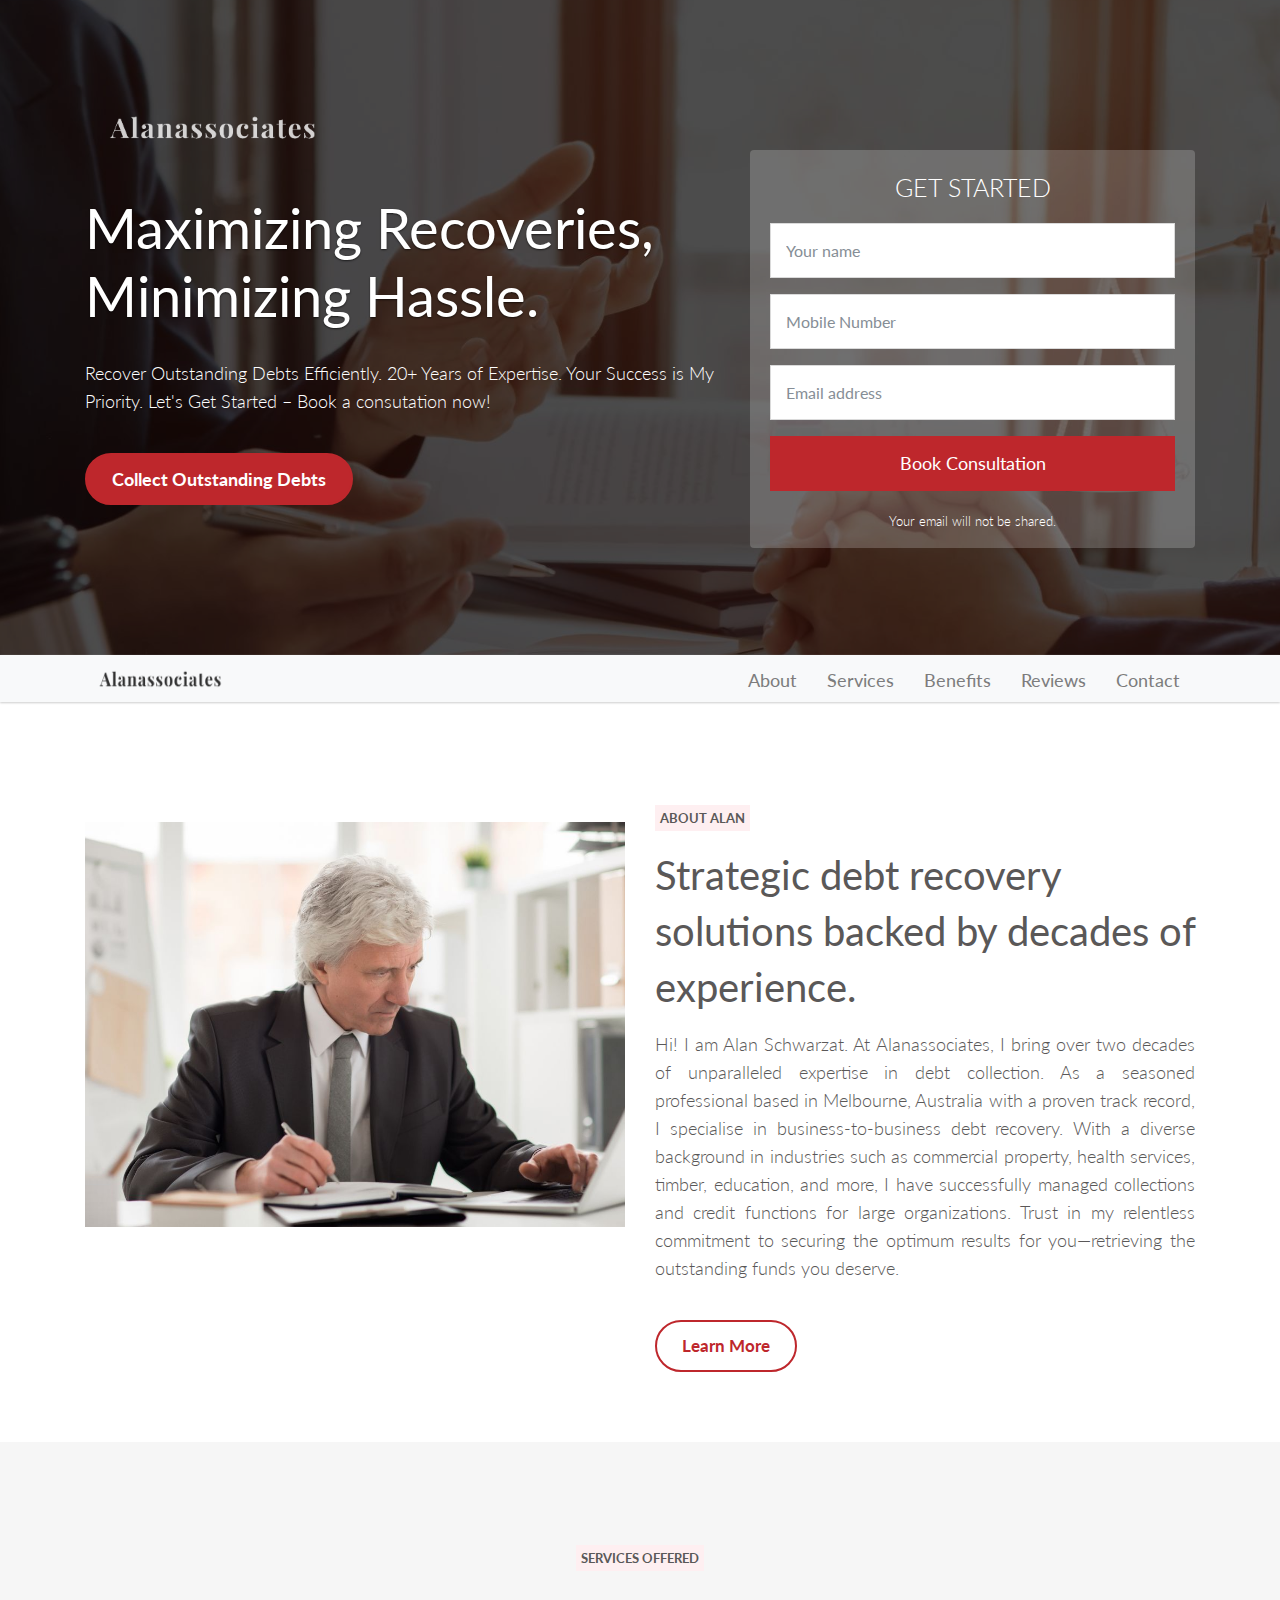
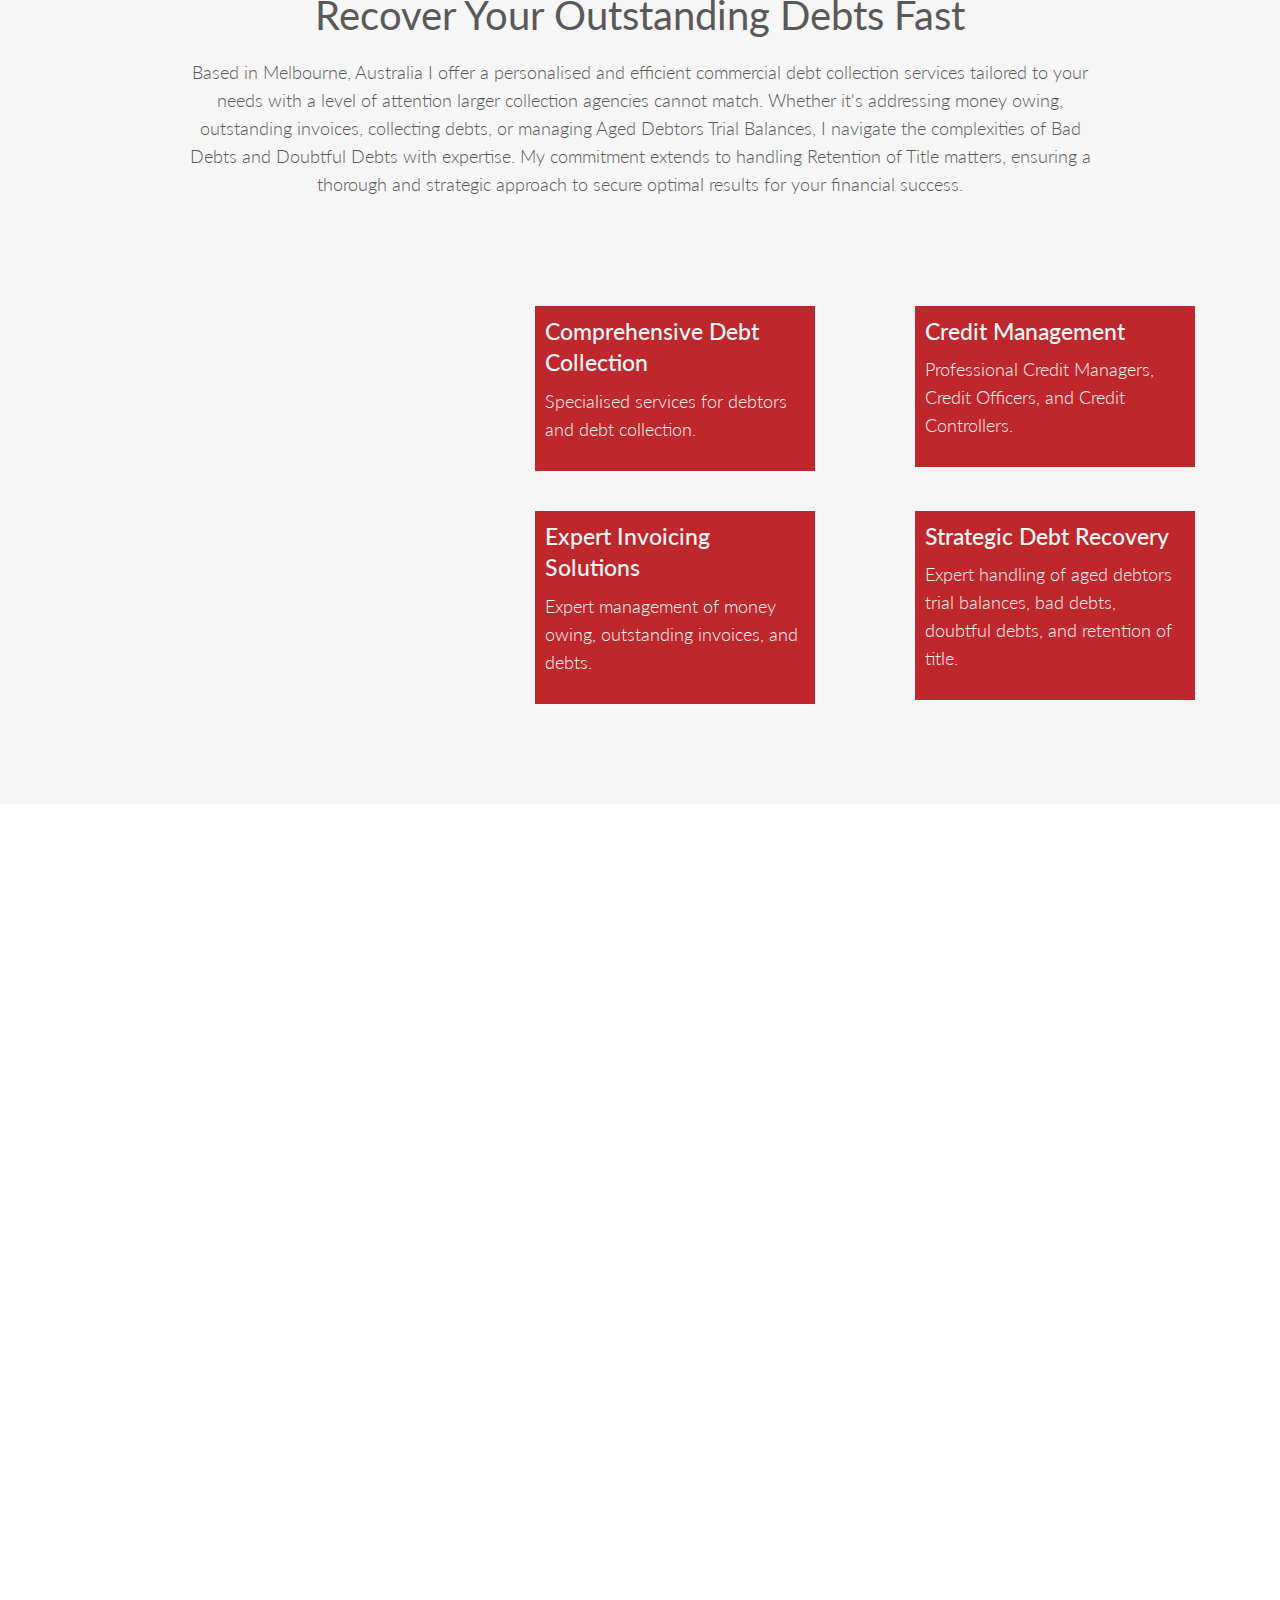
==== commit a414f920: "logo" ====
--- a/debt-collection-alan/index.html
+++ b/debt-collection-alan/index.html
@@ -43,7 +43,7 @@
 					<div class="col-md-7">
 
 						<!-- /.logo -->
-						<div class="logo wow fadeInDown"> <a href=""><img src="images/logomainnewv2wb.png" alt="logo"></a></div>
+						<div class="logo wow fadeInDown"> <a href=""><img src="images/logomainnewv2bw.png" alt="logo"></a></div>
 
 						<!-- /.main title -->
 						<h1 class="wow fadeInLeft">
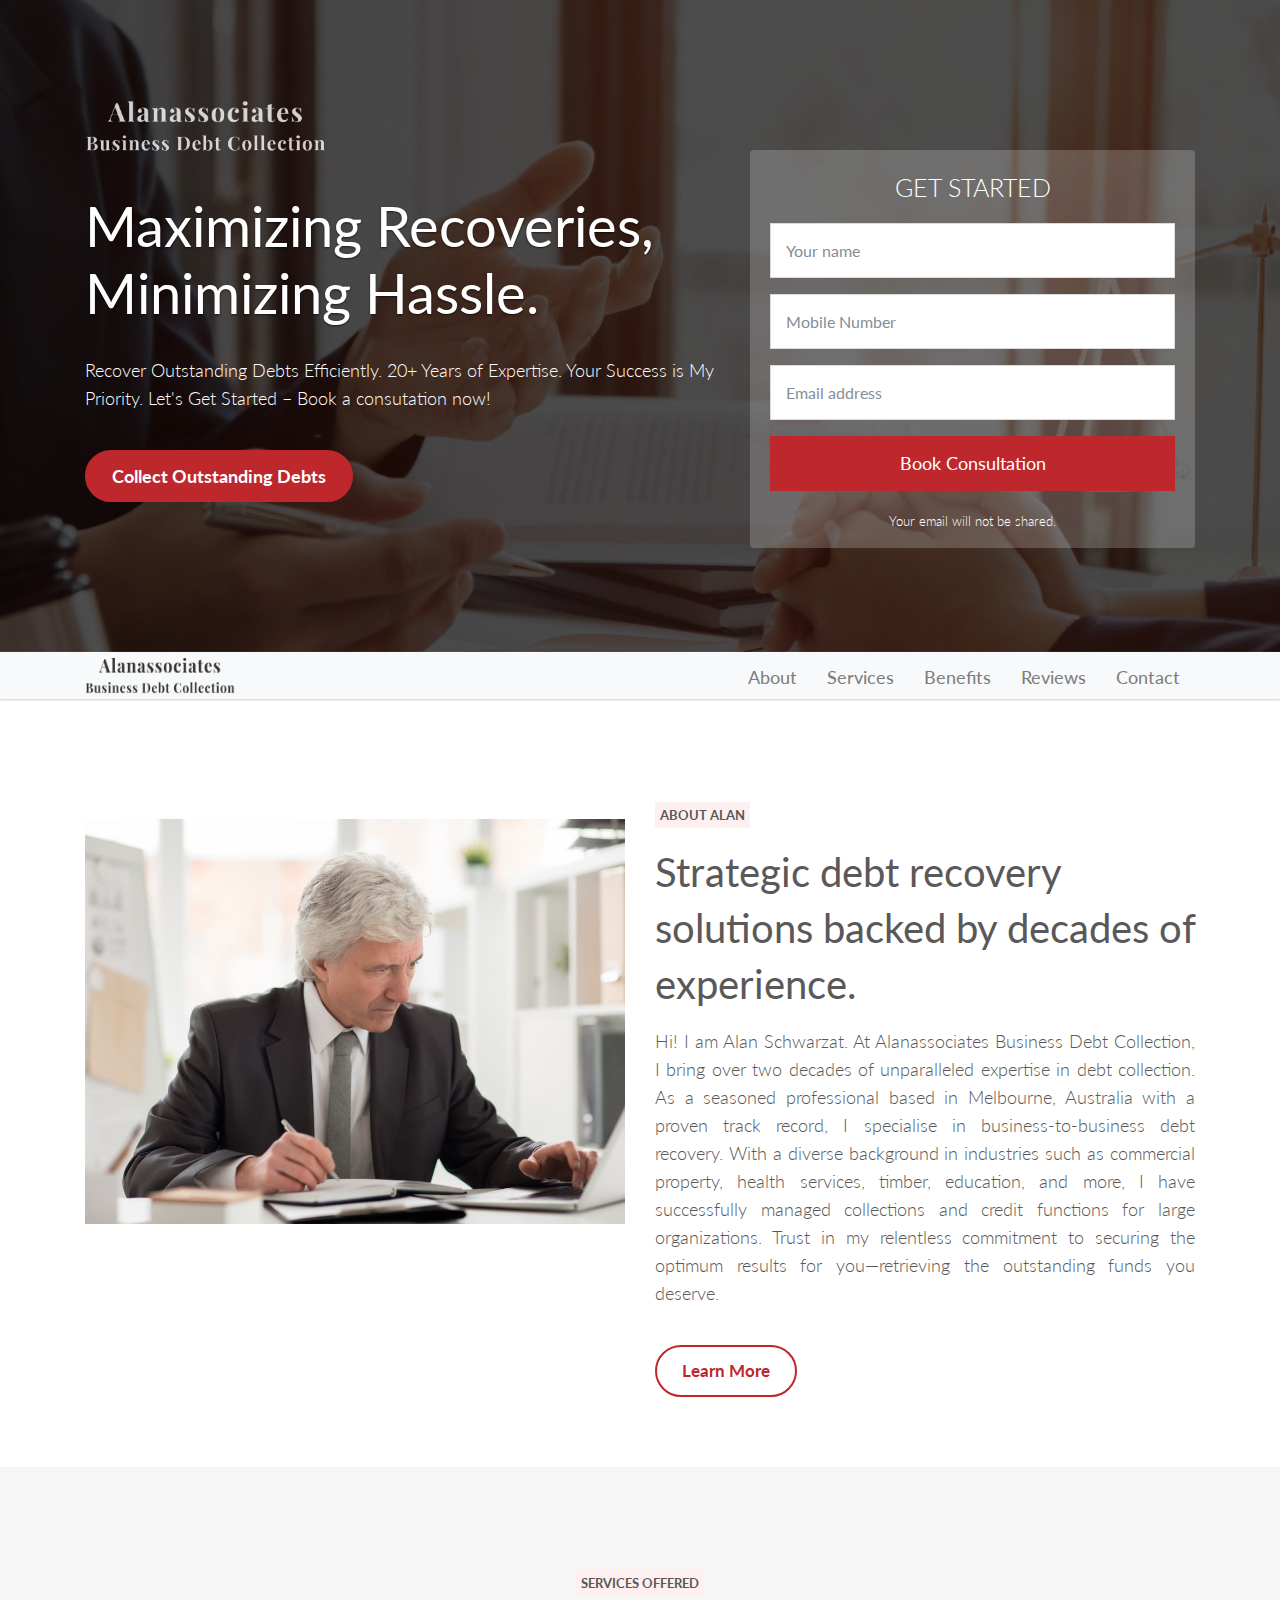
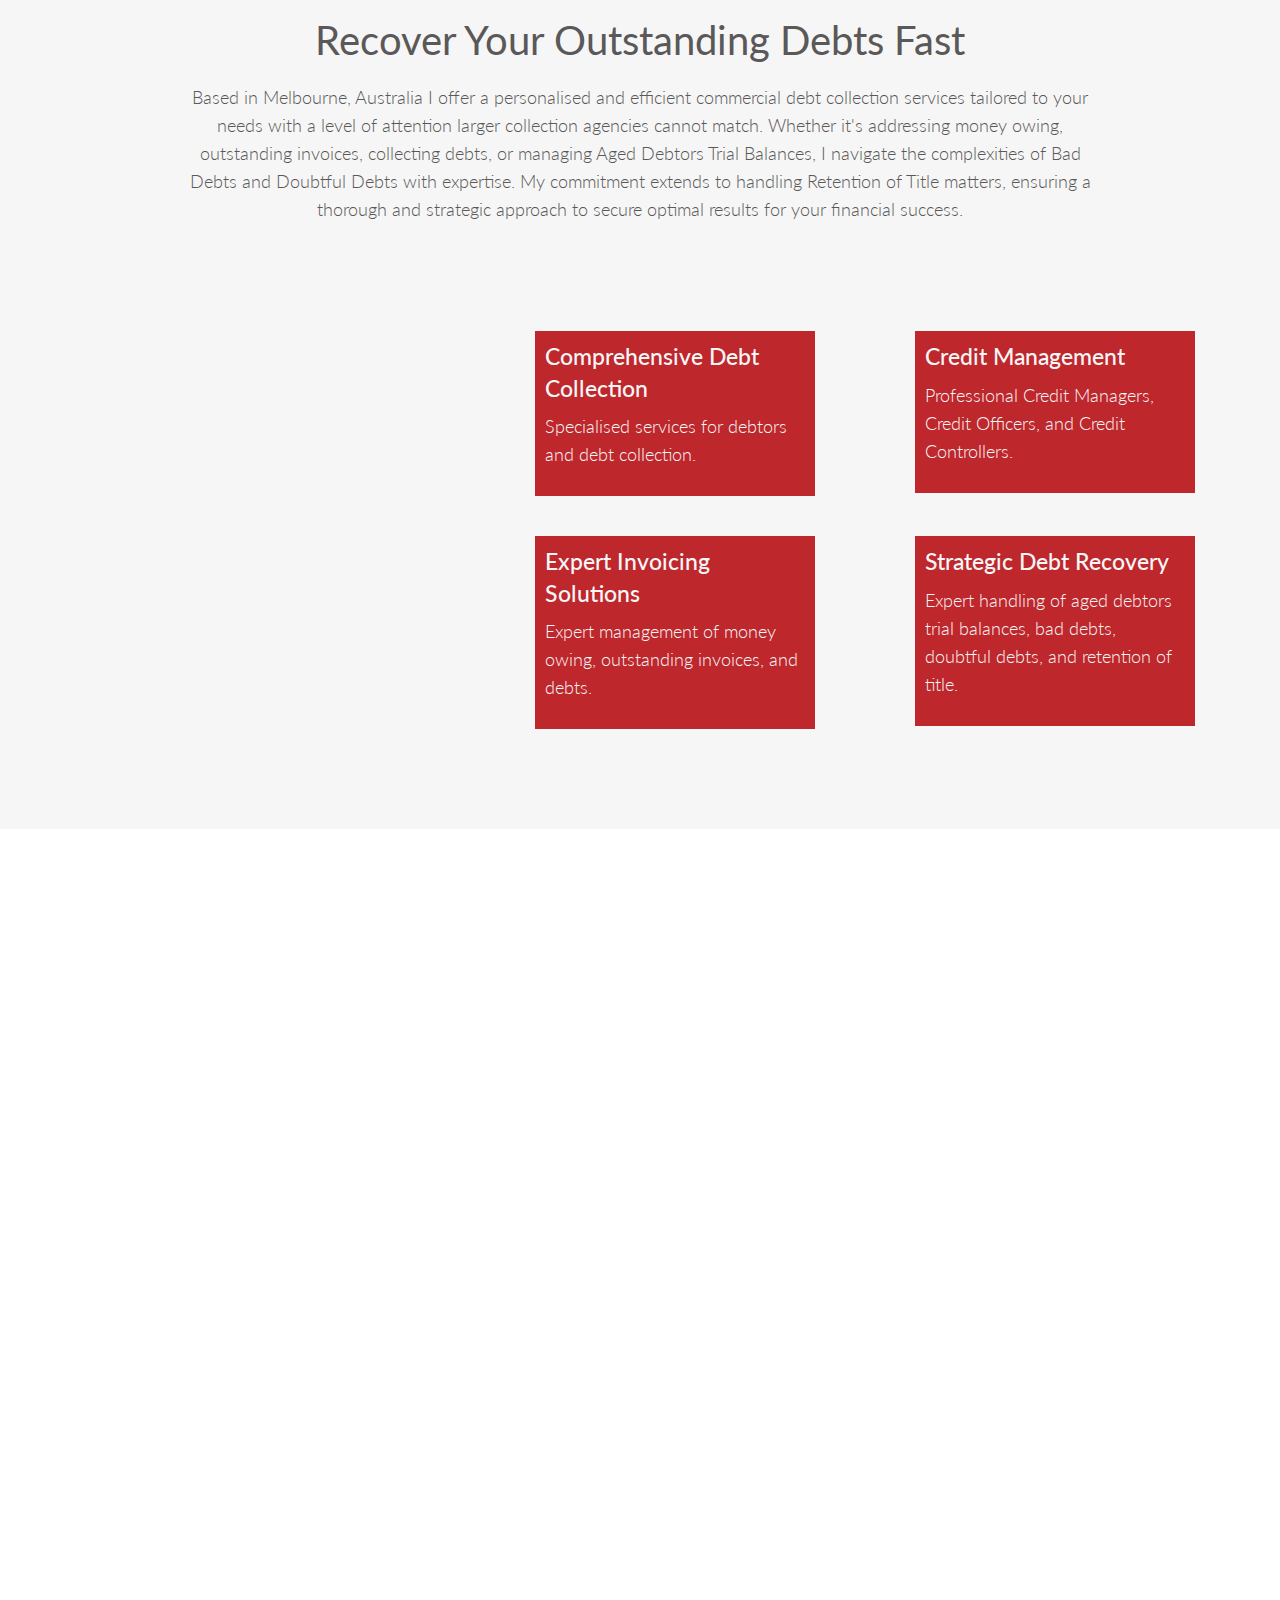
==== commit 9cfb1f89: "added Business Debt Collection to BN" ====
--- a/debt-collection-alan/index.html
+++ b/debt-collection-alan/index.html
@@ -43,7 +43,7 @@
 					<div class="col-md-7">
 
 						<!-- /.logo -->
-						<div class="logo wow fadeInDown"> <a href=""><img src="images/logomainnewv2bw.png" alt="logo"></a></div>
+						<div class="logo wow fadeInDown"> <a href=""><img src="images/logo white  final.png" alt="logo"></a></div>
 
 						<!-- /.main title -->
 						<h1 class="wow fadeInLeft">
@@ -70,7 +70,7 @@
 
 						<div class="signup-header wow fadeInUp">
 							<h3 class="form-title text-center">GET STARTED</h3>
-							<form class="form-header" action="https://formspree.io/f/mvoeaywp" role="form" method="POST" id="#" onSubmit="alert( 'Thank you for contacting Alanassociates!' )>
+							<form class="form-header" action="https://formspree.io/f/mvoeaywp" role="form" method="POST" id="#" onSubmit="alert( 'Thank you for contacting Alanassociates Business Debt Collection!' )>
 								<input type="hidden" name="u" value="503bdae81fde8612ff4944435">
 								<input type="hidden" name="id" value="bfdba52708">
 								<div class="form-group">
@@ -102,7 +102,7 @@
 		<div class="navbar-wrapper navbar-light bg-light" role="navigation">
 			<div class="container">
 				<button type="button" class="navbar-toggler" data-toggle="collapse" data-target=".navbar-backyard"> <span class="sr-only">Toggle navigation</span>
-&#x2630;</button> <a class="navbar-brand site-name" href="#top"><img src="images/logoblack.png" alt="logo"></a>
+&#x2630;</button> <a class="navbar-brand site-name" href="#top"><img src="images/logo black final.png" alt="logo"></a>
 				<div id="navbar-scroll" class="collapse navbar-collapse navbar-backyard ml-auto">
 					<ul class="nav navbar-nav">
 						<li><a href="#intro" class="nav-link">About</a>
@@ -139,7 +139,7 @@
 				<div class="col-lg-6 wow slideInRight">
 					<span class="pt-section-sub-title" style="background-color: #feeff1; padding: 5px; font-size: small; font-weight: 400;"><b>ABOUT ALAN</b></span>
 					<h2><b>Strategic debt recovery solutions backed by decades of experience.</b></h2>
-					<p style="text-align: justify;">Hi! I am Alan Schwarzat. At Alanassociates, I bring over two decades of unparalleled expertise in debt collection. As a seasoned professional based in Melbourne, Australia with a proven track record, I specialise in business-to-business debt recovery. With a diverse background in industries such as commercial property, health services, timber, education, and more, I have successfully managed collections and credit functions for large organizations. Trust in my relentless commitment to securing the optimum results for you—retrieving the outstanding funds you deserve.
+					<p style="text-align: justify;">Hi! I am Alan Schwarzat. At Alanassociates Business Debt Collection, I bring over two decades of unparalleled expertise in debt collection. As a seasoned professional based in Melbourne, Australia with a proven track record, I specialise in business-to-business debt recovery. With a diverse background in industries such as commercial property, health services, timber, education, and more, I have successfully managed collections and credit functions for large organizations. Trust in my relentless commitment to securing the optimum results for you—retrieving the outstanding funds you deserve.
 					</p>
 
 					<div class="btn-section"><a href="#feature" class="btn-default">Learn More</a></div>
@@ -236,7 +236,7 @@
 					<span class="pt-section-sub-title" style="background-color: #feeff1; padding: 5px; font-size: small; font-weight: 400;"><b>BENEFITS OF WORKING WITH ALAN</b></span>
 					<h2><b>Trusted Australian Debt Collector For Over 20 Years</b></h2>
 					<p>
-						Discover peace of mind with Alanassociates, your trusted Australian debt collectors with a rich legacy of over 20 years of expertise. As an Australian-owned and operated firm based in Melbourne, we pride ourselves on delivering reliable debt collection solutions tailored to your needs. Our experienced team, led by Alan, ensures ethical and efficient debt recovery services, solidifying our reputation as a leader in the industry. Choose confidence, choose Alanassociates, your partners in debt recovery success.
+						Discover peace of mind with Alanassociates Business Debt Collection, your trusted Australian debt collectors with a rich legacy of over 20 years of expertise. As an Australian-owned and operated firm based in Melbourne, we pride ourselves on delivering reliable debt collection solutions tailored to your needs. Our experienced team, led by Alan, ensures ethical and efficient debt recovery services, solidifying our reputation as a leader in the industry. Choose confidence, choose Alanassociates Business Debt Collection, your partners in debt recovery success.
 					</p>
 					<ul>
 						<b>&#10004; Personal Account Manager <br></b>
@@ -271,8 +271,9 @@
 						<div class="col-lg-8 mr-auto ml-auto col-sm-12 text-lg-center">
 
 							<!-- /.download title -->
+							
 							<h2 class="wow fadeInRight"><b>Honest & Transparent Collection Fees</b></h2>
-							<p class="download-text wow fadeInLeft">Experience honesty and transparency in our debt collection process, backed by straightforward and transparent collection fees. At Alanassociates, we prioritize clarity and integrity, ensuring you have a clear understanding of our fees as we work together towards successful debt recovery.</p>
+							<p class="download-text wow fadeInLeft">Experience honesty and transparency in our debt collection process, backed by straightforward and transparent collection fees. At Alanassociates Business Debt Collection, we prioritize clarity and integrity, ensuring you have a clear understanding of our fees as we work together towards successful debt recovery.</p>
 
 							<!-- /.download button -->
 							<div class="download-cta wow fadeInLeft">
@@ -293,9 +294,10 @@
 					<div class="text-center">
 
 						<!-- /.pricing title -->
+						<span class="pt-section-sub-title" style="background-color: #feeff1; padding: 5px; font-size: small; font-weight: 400;"><b>BENEFITS OF WORKING WITH ALAN</b></span>
 						<h2 class="wow fadeInLeft">Melbourne’s Best Collection and Recovery Agent</h2>
 						<div class="title-line wow fadeInRight"></div>
-						<p class="download-text wow fadeInLeft" style="padding-bottom: 100px;"><br>With decades of experience, Alanassociates, operating in Melbourne, recognizes the apprehensions surrounding the debt recovery process. Many individuals and businesses in Victoria and even other states and cities likes NSW and Sydney face the challenge of debt recovery seeming overwhelming and time-consuming. In response, our Melbourne debt collector has introduced an efficient, straightforward, and cost-effective approach to alleviate these concerns. Trusted for decades, Alanassociates has built a solid reputation in Melbourne and Sydney, making him the go-to Melbourne debt collection agent for the local community. Regardless of the size or nature of the debt, Alan's services cater to diverse professions and sectors, providing assistance to clients.</p>
+						<p class="download-text wow fadeInLeft" style="padding-bottom: 100px;"><br>With decades of experience, Alanassociates Business Debt Collection, operating in Melbourne, recognizes the apprehensions surrounding the debt recovery process. Many individuals and businesses in Victoria and even other states and cities likes NSW and Sydney face the challenge of debt recovery seeming overwhelming and time-consuming. In response, our Melbourne debt collector has introduced an efficient, straightforward, and cost-effective approach to alleviate these concerns. Trusted for decades, Alanassociates Business Debt Collection has built a solid reputation in Melbourne and Sydney, making him the go-to Melbourne debt collection agent for the local community. Regardless of the size or nature of the debt, Alan's services cater to diverse professions and sectors, providing assistance to clients.</p>
 					</div>
 				</div>
 			</div>
@@ -482,7 +484,7 @@
 							<div class="box">
 
 								<!-- /.testimonial content -->
-								<p class="message text-center">"Alanassociates exceeded my expectations with their professional and efficient debt collection services. They navigated the complexities of my outstanding debts seamlessly, providing clear communication and a stress-free process. I highly recommend their expertise."</p>
+								<p class="message text-center">"Alanassociates Business Debt Collection exceeded my expectations with their professional and efficient debt collection services. They navigated the complexities of my outstanding debts seamlessly, providing clear communication and a stress-free process. I highly recommend their expertise."</p>
 							</div>
 							<div class="client-info text-center">
 
@@ -501,7 +503,7 @@
 							<div class="box">
 
 								<!-- /.testimonial content -->
-								<p class="message text-center">"I am truly impressed with the dedication and effectiveness of Alanassociates. As a business owner in Melbourne, their tailored debt recovery approach saved me valuable time and resources. The team's commitment to results is unparalleled, making them my top choice for debt collection services."</p>
+								<p class="message text-center">"I am truly impressed with the dedication and effectiveness of Alanassociates Business Debt Collection. As a business owner in Melbourne, their tailored debt recovery approach saved me valuable time and resources. The team's commitment to results is unparalleled, making them my top choice for debt collection services."</p>
 							</div>
 							<div class="client-info text-center">
 
@@ -520,7 +522,7 @@
 							<div class="box">
 
 								<!-- /.testimonial content -->
-								<p class="message text-center">"Working with Alanassociates was a game-changer for our company. Their Melbourne-based debt collectors demonstrated a deep understanding of our industry, making the recovery process smooth and successful. Alanassociates is a reliable partner, and I'm grateful for their exceptional service."</p>
+								<p class="message text-center">"Working with Alanassociates Business Debt Collection was a game-changer for our company. Their Melbourne-based debt collectors demonstrated a deep understanding of our industry, making the recovery process smooth and successful. Alanassociates Business Debt Collection is a reliable partner, and I'm grateful for their exceptional service."</p>
 							</div>
 							<div class="client-info text-center">
 
@@ -561,7 +563,7 @@
 
 							<!-- /.contact form -->
 							<div class="col-lg-7 contact-right">
-								<form method="POST" id="contact-form" class="form-horizontal" action="https://formspree.io/f/mvoeaywp" onSubmit="alert( 'Thank you for contacting Alanassociates!' );">
+								<form method="POST" id="contact-form" class="form-horizontal" action="https://formspree.io/f/mvoeaywp" onSubmit="alert( 'Thank you for contacting Alanassociates Business Debt Collection!' );">
 									<div class="form-group">
 										<input type="text" name="Name" id="Name" class="form-control wow fadeInUp" placeholder="Name" required/>
 									</div>
@@ -600,7 +602,7 @@
 							<li><a class="wow fadeInUp" href="https://instagram.com/" data-wow-delay="0.6s"><i class="fa fa-instagram"></i></a></li>
 						</ul>
 					</div> -->
-					<div class="text-center wow fadeInUp" style="font-size: 14px;">© Alanassociates 2024 - Website by <a href="https://dreamwebsites.com.au" target="_blank">Dream Websites</a></div>
+					<div class="text-center wow fadeInUp" style="font-size: 14px;">© Alanassociates Business Debt Collection 2024<br>Website by <a href="https://dreamwebsites.com.au" target="_blank">Dream Websites</a></div>
 					<a href="#" class="scrollToTop"><i class="pe-7s-up-arrow pe-va"></i></a>
 				</div>
 			</div>
--- a/debt-collection-alan/css/css-index.css
+++ b/debt-collection-alan/css/css-index.css
@@ -219,8 +219,8 @@
 }
 
 .logo img {
-	width: 40%;
-	height: 40%;
+	width: 38%;
+	height: 38%;
 }
 
 .landing h1 {
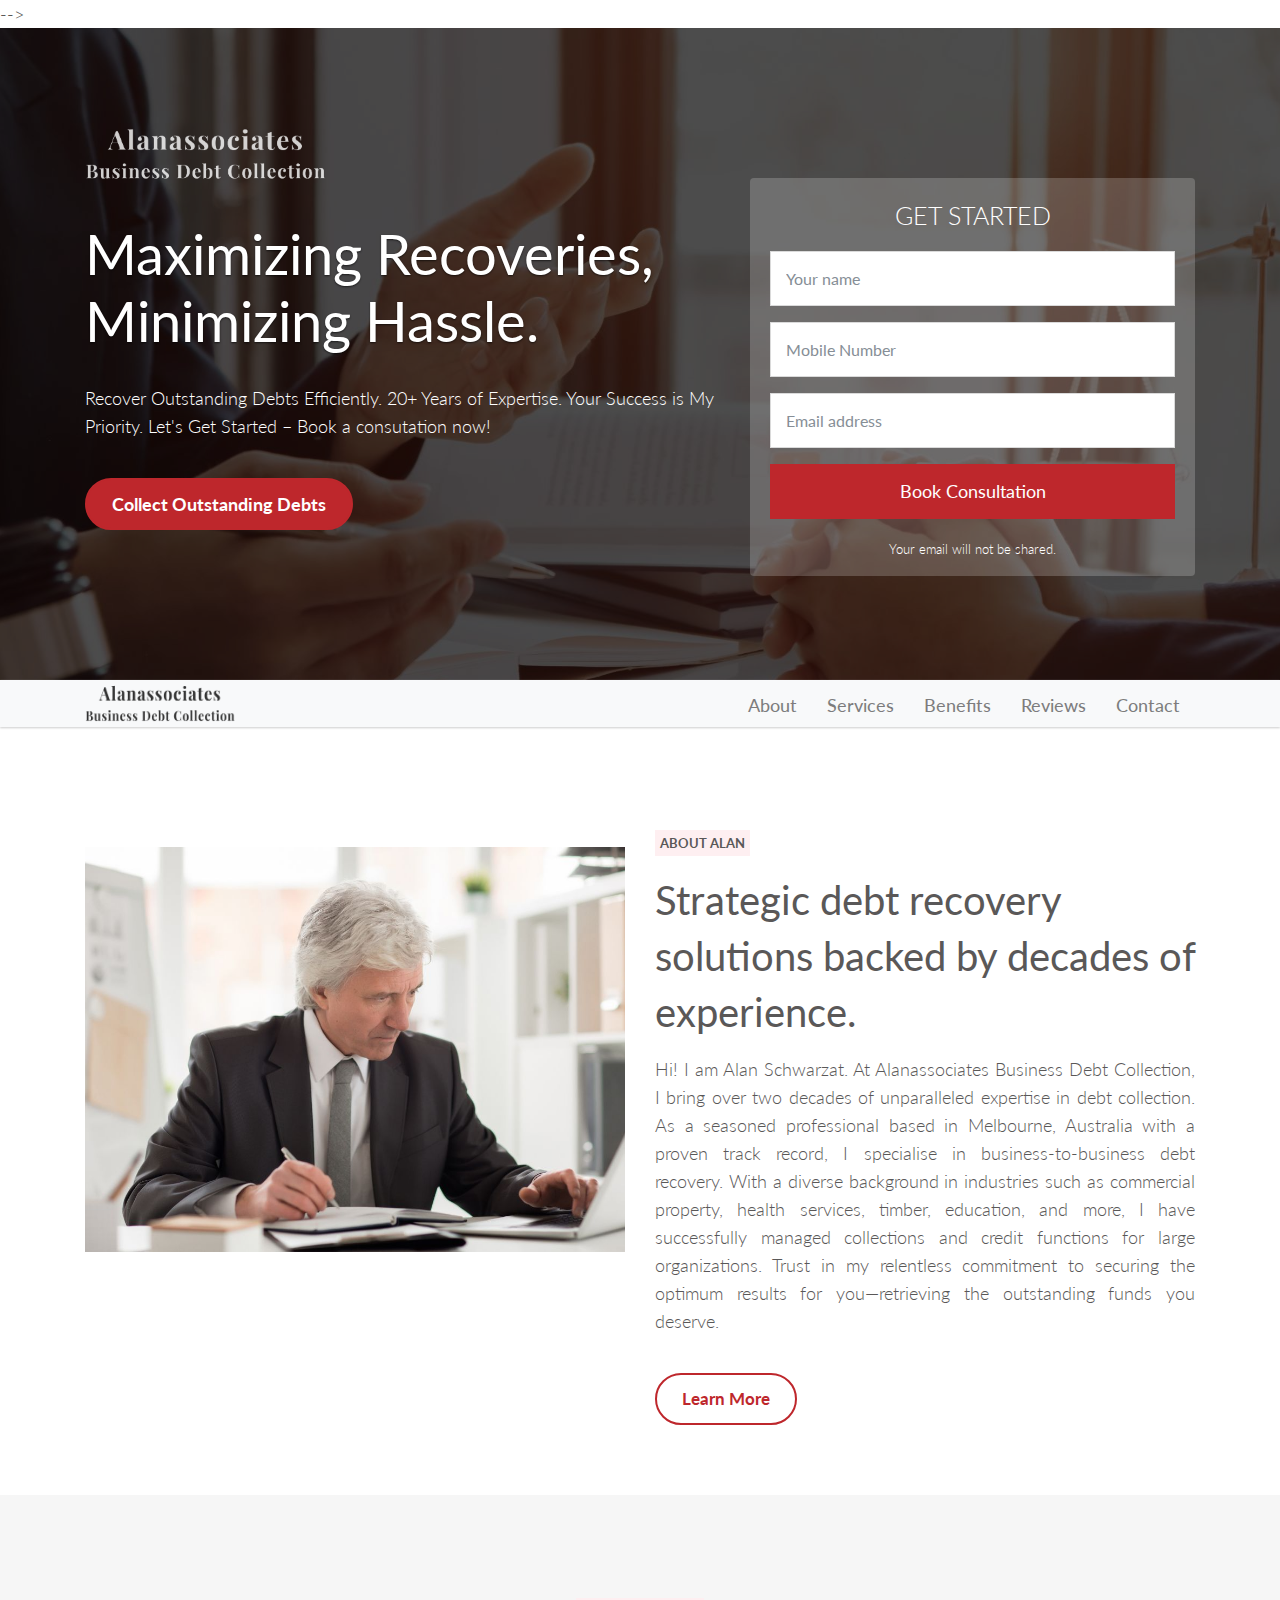
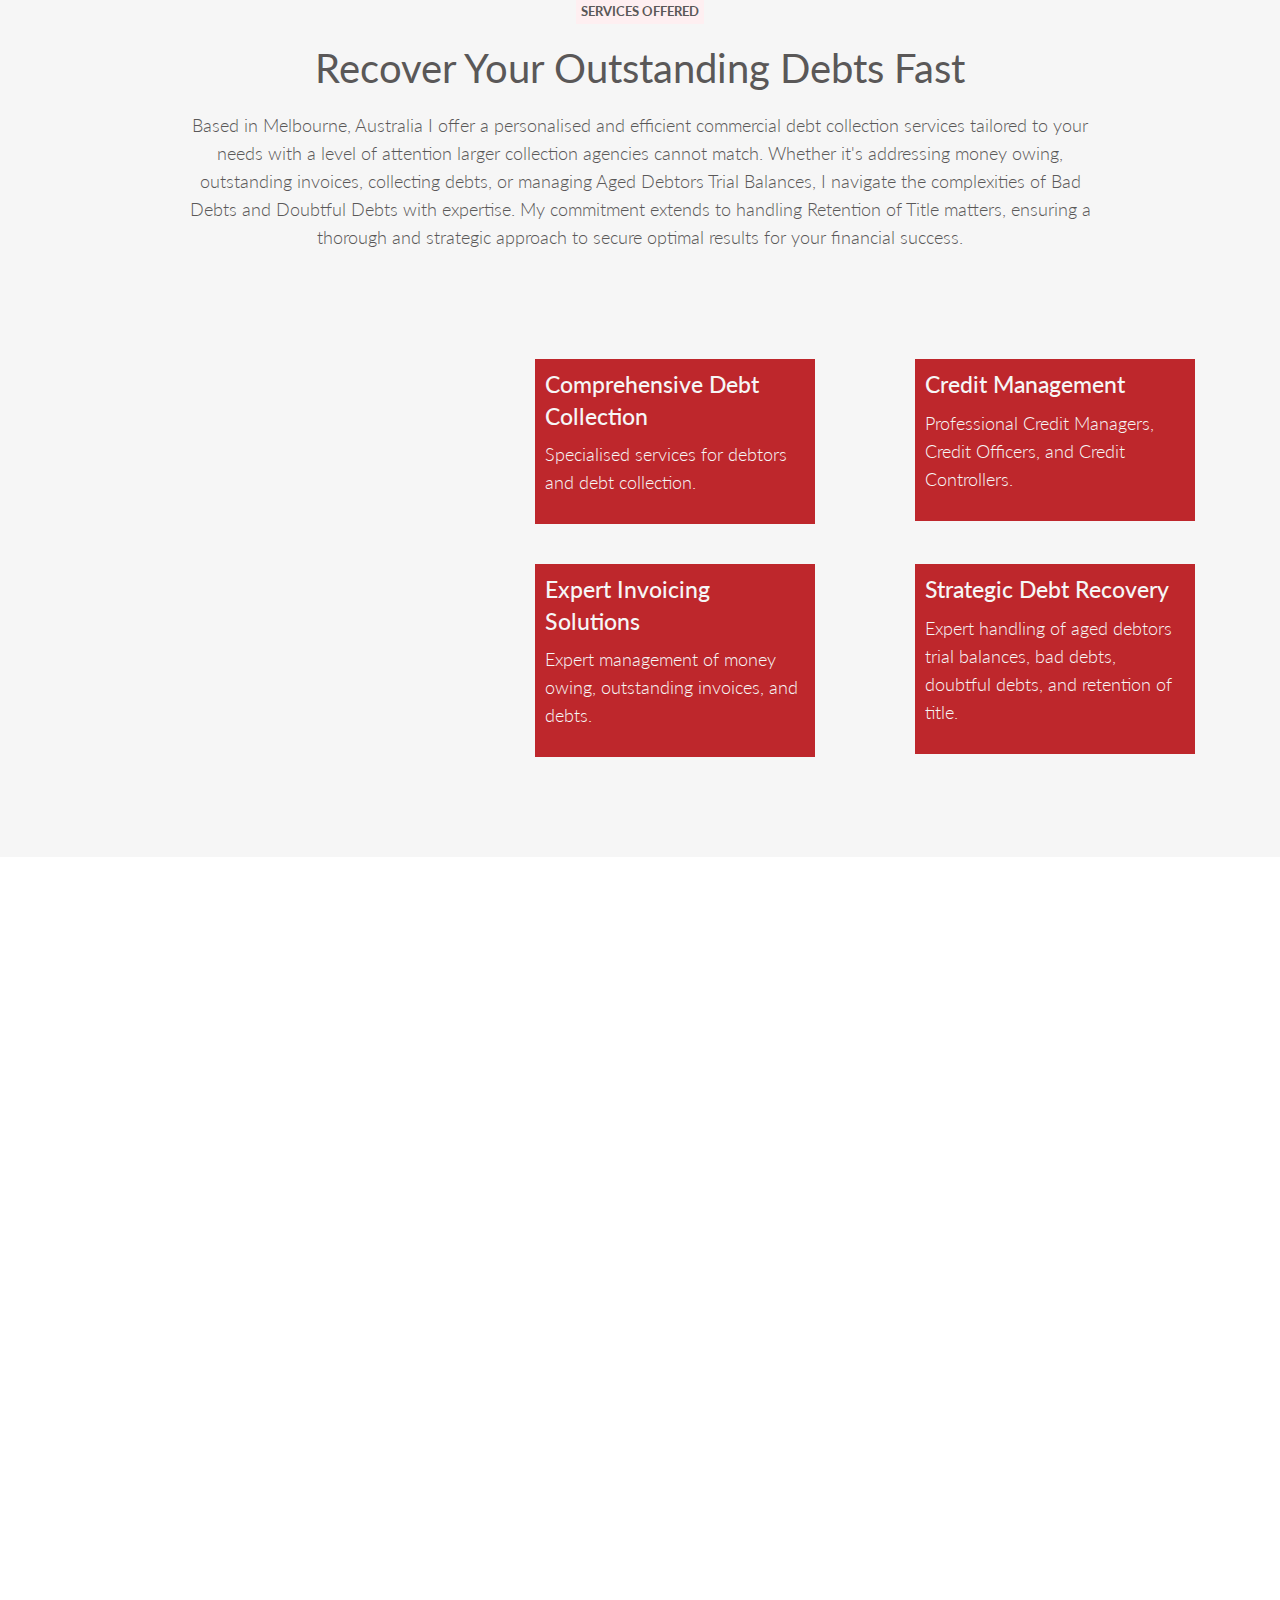
==== commit abad42f3: "removed team. justified text" ====
--- a/debt-collection-alan/index.html
+++ b/debt-collection-alan/index.html
@@ -33,6 +33,33 @@
 	<!-- /.preloader -->
 	<div id="preloader"></div>
 	<div id="top"></div>
+
+<!-- Nav NEW 21FEB24 -->
+
+<!-- <div id="menu">
+	<div class="navbar-wrapper navbar-light bg-light" role="navigation">
+		<div class="container">
+			<button type="button" class="navbar-toggler" data-toggle="collapse" data-target=".navbar-backyard"> <span class="sr-only">Toggle navigation</span>
+&#x2630;</button> <a class="navbar-brand site-name" href="#top"><img src="images/logo black final.png" alt="logo"></a>
+			<div id="navbar-scroll" class="collapse navbar-collapse navbar-backyard ml-auto">
+				<ul class="nav navbar-nav">
+					<li><a href="#intro" class="nav-link" style="color: black;">About</a>
+					</li>
+					<li><a href="#feature" class="nav-link" style="color: black;" >Services</a>
+					</li>
+					<li><a href="#download" class="nav-link" style="color: black;">Benefits</a>
+					</li>
+					<!-- <li><a href="#package" class="nav-link">Pricing</a> -->
+					<!-- </li>
+					<li><a href="#testi" class="nav-link" style="color: black;">Reviews</a>
+					</li>
+					<li><a href="#contact" class="nav-link" style="color: black;">Contact</a>
+					</li>
+				</ul>
+			</div>
+		</div>
+	</div>
+</div> --> -->
 
 	<!-- /.parallax full screen background image -->
 	<div class="fullscreen landing parallax" style="background-image:url('images/Hero.jpg');" data-img-width="2000" data-img-height="1333" data-diff="100">
@@ -97,8 +124,7 @@
 
 	<!-- NAVIGATION -->
 
-
-	<div id="menu">
+	 <div id="menu"> 
 		<div class="navbar-wrapper navbar-light bg-light" role="navigation">
 			<div class="container">
 				<button type="button" class="navbar-toggler" data-toggle="collapse" data-target=".navbar-backyard"> <span class="sr-only">Toggle navigation</span>
@@ -109,11 +135,11 @@
 						</li>
 						<li><a href="#feature" class="nav-link">Services</a>
 						</li>
-						<li><a href="#download" class="nav-link">Benefits</a>
+						<li><a href="#download" class="nav-link">Benefits</a> 
 						</li>
 						<!-- <li><a href="#package" class="nav-link">Pricing</a> -->
 						</li>
-						<li><a href="#testi" class="nav-link">Reviews</a>
+						<li><a href="#testi" class="nav-link" >Reviews</a>
 						</li>
 						<li><a href="#contact" class="nav-link">Contact</a>
 						</li>
@@ -121,7 +147,8 @@
 				</div>
 			</div>
 		</div>
-	</div>
+	</div> 
+	
 
 
 
@@ -235,8 +262,8 @@
 				<div class="col-lg-6 wow fadeInLeft" style="padding-top: 100px;">
 					<span class="pt-section-sub-title" style="background-color: #feeff1; padding: 5px; font-size: small; font-weight: 400;"><b>BENEFITS OF WORKING WITH ALAN</b></span>
 					<h2><b>Trusted Australian Debt Collector For Over 20 Years</b></h2>
-					<p>
-						Discover peace of mind with Alanassociates Business Debt Collection, your trusted Australian debt collectors with a rich legacy of over 20 years of expertise. As an Australian-owned and operated firm based in Melbourne, we pride ourselves on delivering reliable debt collection solutions tailored to your needs. Our experienced team, led by Alan, ensures ethical and efficient debt recovery services, solidifying our reputation as a leader in the industry. Choose confidence, choose Alanassociates Business Debt Collection, your partners in debt recovery success.
+					<p style="text-align: justify;">
+						Discover peace of mind with Alanassociates Business Debt Collection, your trusted Australian debt collectors with a rich legacy of over 20 years of expertise. As an Australian-owned and operated firm based in Melbourne, we pride ourselves on delivering reliable debt collection solutions tailored to your needs. Alan ensures ethical and efficient debt recovery services, solidifying our reputation as a leader in the industry. Choose confidence, choose Alanassociates Business Debt Collection, your partners in debt recovery success.
 					</p>
 					<ul>
 						<b>&#10004; Personal Account Manager <br></b>
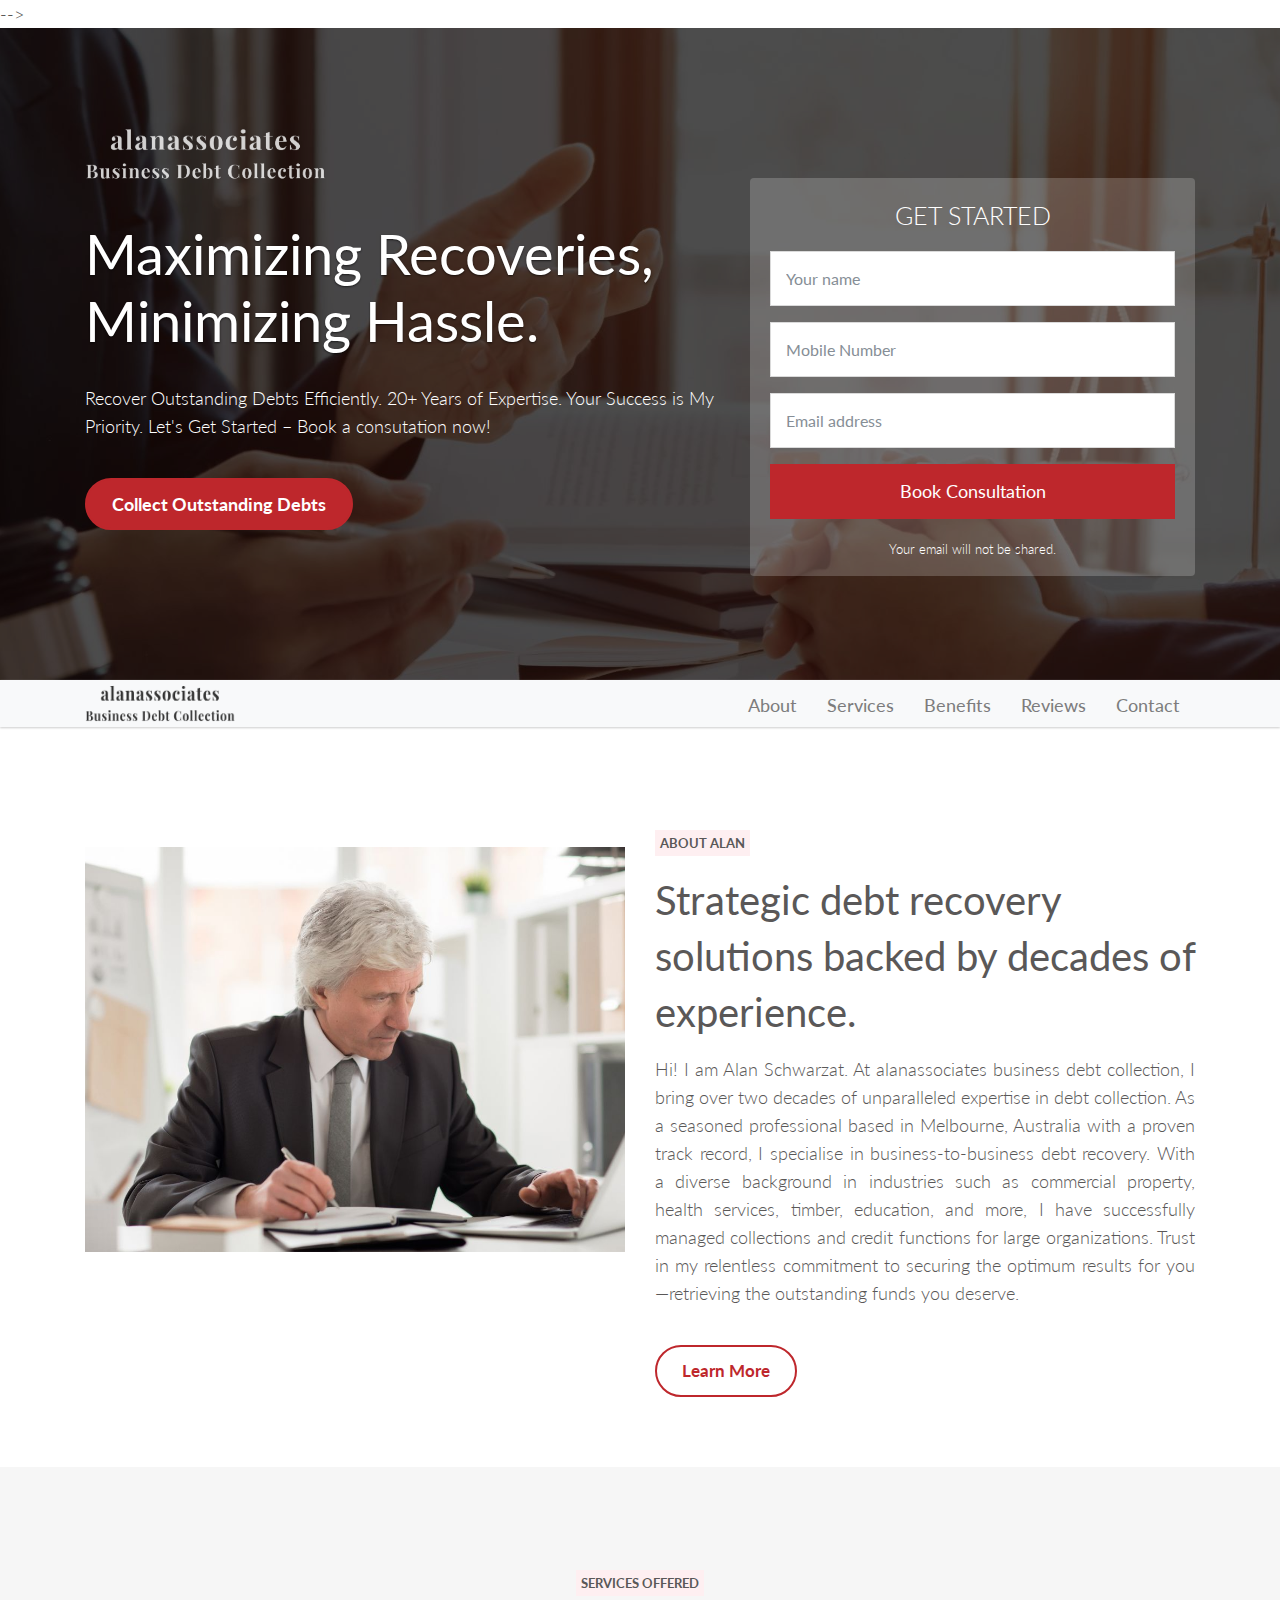
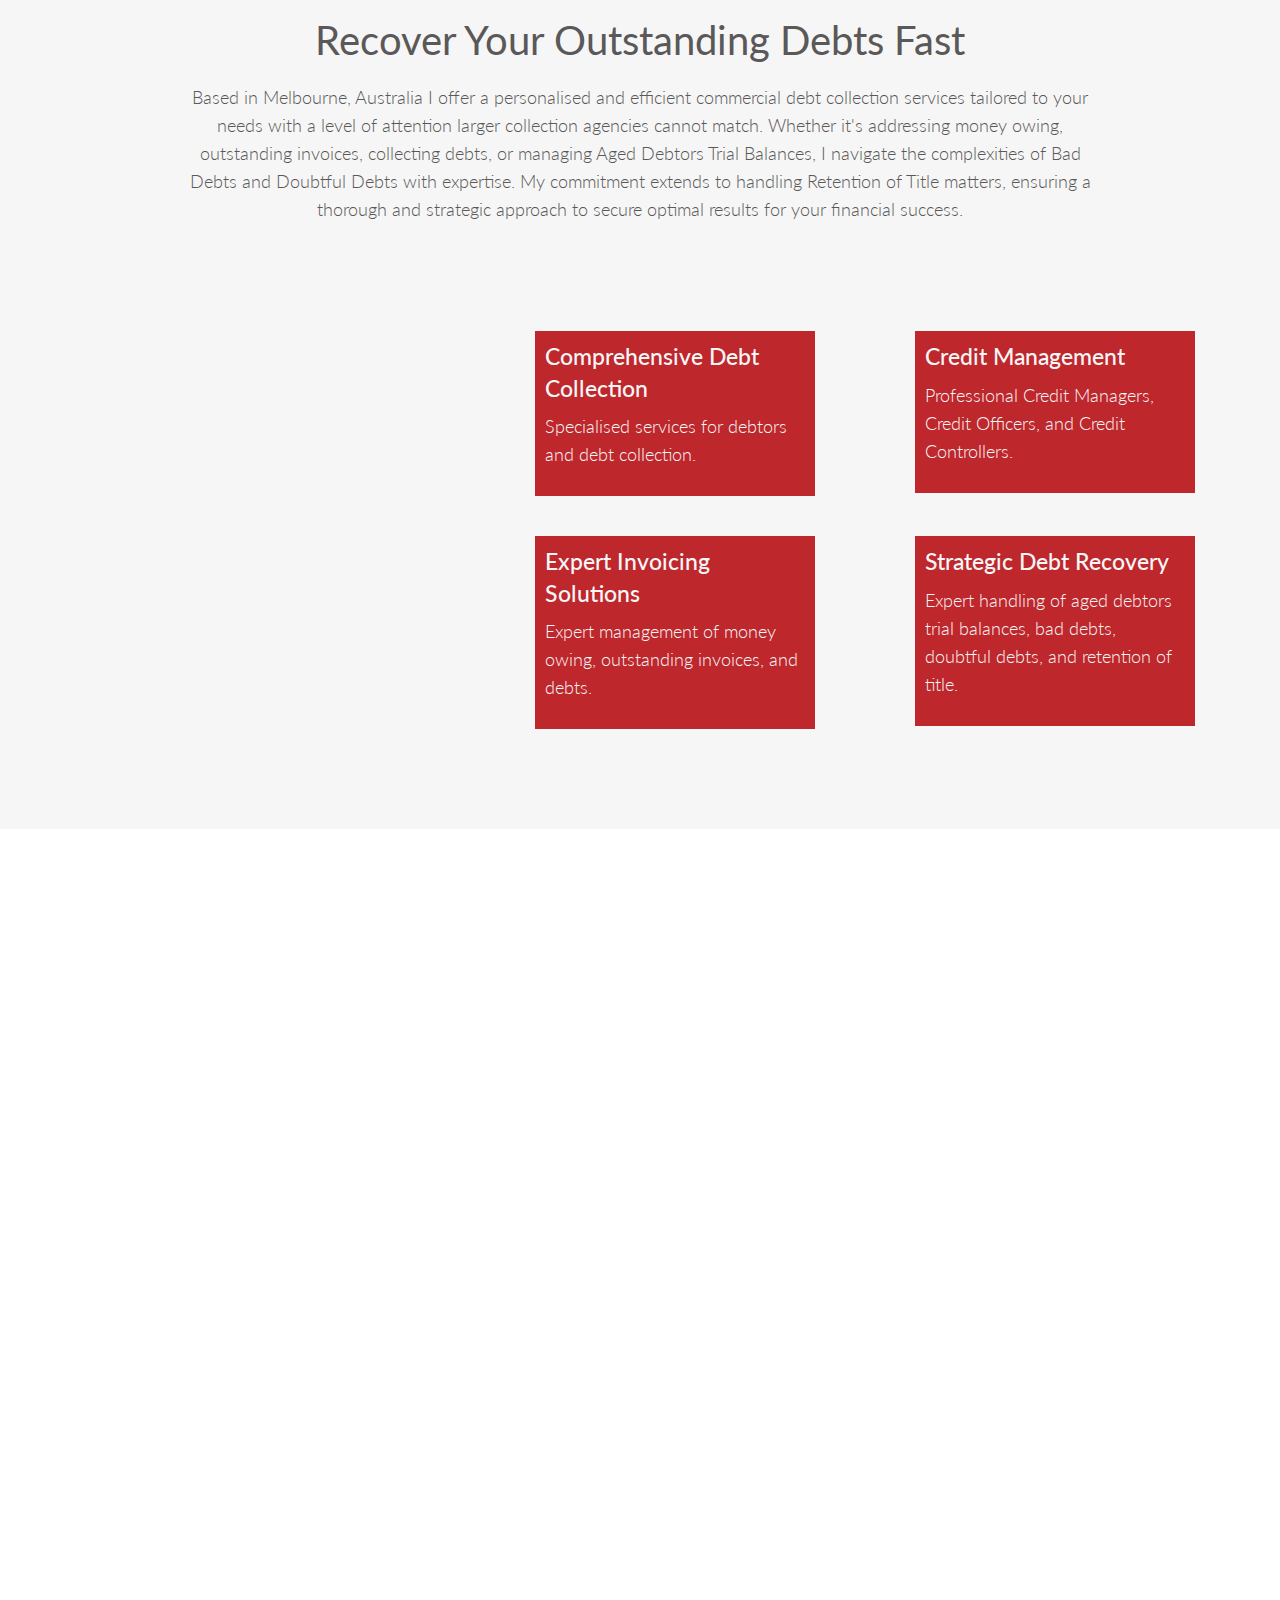
==== commit 20ccd361: "update final run" ====
--- a/debt-collection-alan/index.html
+++ b/debt-collection-alan/index.html
@@ -4,7 +4,7 @@
 <head>
 
 	<!-- /.website title -->
-	<title>Alanassociates - Melbourne's Best Debt Collector</title>
+	<title>alanassociates - Melbourne's Best Debt Collector</title>
 	<meta name="viewport" content="width=device-width, initial-scale=1, maximum-scale=1, user-scalable=no">
 
 	<!-- CSS Files -->
@@ -70,7 +70,7 @@
 					<div class="col-md-7">
 
 						<!-- /.logo -->
-						<div class="logo wow fadeInDown"> <a href=""><img src="images/logo white  final.png" alt="logo"></a></div>
+						<div class="logo wow fadeInDown"> <a href=""><img src="images/finallogowhite.png" alt="logo"></a></div>
 
 						<!-- /.main title -->
 						<h1 class="wow fadeInLeft">
@@ -97,7 +97,7 @@
 
 						<div class="signup-header wow fadeInUp">
 							<h3 class="form-title text-center">GET STARTED</h3>
-							<form class="form-header" action="https://formspree.io/f/mvoeaywp" role="form" method="POST" id="#" onSubmit="alert( 'Thank you for contacting Alanassociates Business Debt Collection!' )>
+							<form class="form-header" action="https://formspree.io/f/mvoeaywp" role="form" method="POST" id="#" onSubmit="alert( 'Thank you for contacting alanassociates business debt collection!' )>
 								<input type="hidden" name="u" value="503bdae81fde8612ff4944435">
 								<input type="hidden" name="id" value="bfdba52708">
 								<div class="form-group">
@@ -128,7 +128,7 @@
 		<div class="navbar-wrapper navbar-light bg-light" role="navigation">
 			<div class="container">
 				<button type="button" class="navbar-toggler" data-toggle="collapse" data-target=".navbar-backyard"> <span class="sr-only">Toggle navigation</span>
-&#x2630;</button> <a class="navbar-brand site-name" href="#top"><img src="images/logo black final.png" alt="logo"></a>
+&#x2630;</button> <a class="navbar-brand site-name" href="#top"><img src="images/finallogoblack.png" alt="logo"></a>
 				<div id="navbar-scroll" class="collapse navbar-collapse navbar-backyard ml-auto">
 					<ul class="nav navbar-nav">
 						<li><a href="#intro" class="nav-link">About</a>
@@ -166,7 +166,7 @@
 				<div class="col-lg-6 wow slideInRight">
 					<span class="pt-section-sub-title" style="background-color: #feeff1; padding: 5px; font-size: small; font-weight: 400;"><b>ABOUT ALAN</b></span>
 					<h2><b>Strategic debt recovery solutions backed by decades of experience.</b></h2>
-					<p style="text-align: justify;">Hi! I am Alan Schwarzat. At Alanassociates Business Debt Collection, I bring over two decades of unparalleled expertise in debt collection. As a seasoned professional based in Melbourne, Australia with a proven track record, I specialise in business-to-business debt recovery. With a diverse background in industries such as commercial property, health services, timber, education, and more, I have successfully managed collections and credit functions for large organizations. Trust in my relentless commitment to securing the optimum results for you—retrieving the outstanding funds you deserve.
+					<p style="text-align: justify;">Hi! I am Alan Schwarzat. At alanassociates business debt collection, I bring over two decades of unparalleled expertise in debt collection. As a seasoned professional based in Melbourne, Australia with a proven track record, I specialise in business-to-business debt recovery. With a diverse background in industries such as commercial property, health services, timber, education, and more, I have successfully managed collections and credit functions for large organizations. Trust in my relentless commitment to securing the optimum results for you—retrieving the outstanding funds you deserve.
 					</p>
 
 					<div class="btn-section"><a href="#feature" class="btn-default">Learn More</a></div>
@@ -263,7 +263,7 @@
 					<span class="pt-section-sub-title" style="background-color: #feeff1; padding: 5px; font-size: small; font-weight: 400;"><b>BENEFITS OF WORKING WITH ALAN</b></span>
 					<h2><b>Trusted Australian Debt Collector For Over 20 Years</b></h2>
 					<p style="text-align: justify;">
-						Discover peace of mind with Alanassociates Business Debt Collection, your trusted Australian debt collectors with a rich legacy of over 20 years of expertise. As an Australian-owned and operated firm based in Melbourne, we pride ourselves on delivering reliable debt collection solutions tailored to your needs. Alan ensures ethical and efficient debt recovery services, solidifying our reputation as a leader in the industry. Choose confidence, choose Alanassociates Business Debt Collection, your partners in debt recovery success.
+						Discover peace of mind with alanassociates business debt collection, your trusted Australian debt collectors with a rich legacy of over 20 years of expertise. As an Australian-owned and operated firm based in Melbourne, we pride ourselves on delivering reliable debt collection solutions tailored to your needs. Alan ensures ethical and efficient debt recovery services, solidifying our reputation as a leader in the industry. Choose confidence, choose alanassociates business debt collection, your partners in debt recovery success.
 					</p>
 					<ul>
 						<b>&#10004; Personal Account Manager <br></b>
@@ -300,7 +300,7 @@
 							<!-- /.download title -->
 							
 							<h2 class="wow fadeInRight"><b>Honest & Transparent Collection Fees</b></h2>
-							<p class="download-text wow fadeInLeft">Experience honesty and transparency in our debt collection process, backed by straightforward and transparent collection fees. At Alanassociates Business Debt Collection, we prioritize clarity and integrity, ensuring you have a clear understanding of our fees as we work together towards successful debt recovery.</p>
+							<p class="download-text wow fadeInLeft">Experience honesty and transparency in our debt collection process, backed by straightforward and transparent collection fees. At alanassociates business debt collection, we prioritize clarity and integrity, ensuring you have a clear understanding of our fees as we work together towards successful debt recovery.</p>
 
 							<!-- /.download button -->
 							<div class="download-cta wow fadeInLeft">
@@ -324,7 +324,7 @@
 						<span class="pt-section-sub-title" style="background-color: #feeff1; padding: 5px; font-size: small; font-weight: 400;"><b>BENEFITS OF WORKING WITH ALAN</b></span>
 						<h2 class="wow fadeInLeft">Melbourne’s Best Collection and Recovery Agent</h2>
 						<div class="title-line wow fadeInRight"></div>
-						<p class="download-text wow fadeInLeft" style="padding-bottom: 100px;"><br>With decades of experience, Alanassociates Business Debt Collection, operating in Melbourne, recognizes the apprehensions surrounding the debt recovery process. Many individuals and businesses in Victoria and even other states and cities likes NSW and Sydney face the challenge of debt recovery seeming overwhelming and time-consuming. In response, our Melbourne debt collector has introduced an efficient, straightforward, and cost-effective approach to alleviate these concerns. Trusted for decades, Alanassociates Business Debt Collection has built a solid reputation in Melbourne and Sydney, making him the go-to Melbourne debt collection agent for the local community. Regardless of the size or nature of the debt, Alan's services cater to diverse professions and sectors, providing assistance to clients.</p>
+						<p class="download-text wow fadeInLeft" style="padding-bottom: 100px;"><br>With decades of experience, alanassociates business debt collection, operating in Melbourne, recognizes the apprehensions surrounding the debt recovery process. Many individuals and businesses in Victoria and even other states and cities likes NSW and Sydney face the challenge of debt recovery seeming overwhelming and time-consuming. In response, our Melbourne debt collector has introduced an efficient, straightforward, and cost-effective approach to alleviate these concerns. Trusted for decades, alanassociates business debt collection has built a solid reputation in Melbourne and Sydney, making him the go-to Melbourne debt collection agent for the local community. Regardless of the size or nature of the debt, Alan's services cater to diverse professions and sectors, providing assistance to clients.</p>
 					</div>
 				</div>
 			</div>
@@ -374,7 +374,7 @@
 						<!--	<i class="pe-7s-joy pe-5x"></i>
 
 							<!-- /.package name -->
-					<!--		<h3>Small Business Debt Collection</h3>
+					<!--		<h3>Small business debt collection</h3>
 						</div>
 
 						<!-- /.price -->
@@ -511,7 +511,7 @@
 							<div class="box">
 
 								<!-- /.testimonial content -->
-								<p class="message text-center">"Alanassociates Business Debt Collection exceeded my expectations with their professional and efficient debt collection services. They navigated the complexities of my outstanding debts seamlessly, providing clear communication and a stress-free process. I highly recommend their expertise."</p>
+								<p class="message text-center">"alanassociates business debt collection exceeded my expectations with their professional and efficient debt collection services. They navigated the complexities of my outstanding debts seamlessly, providing clear communication and a stress-free process. I highly recommend their expertise."</p>
 							</div>
 							<div class="client-info text-center">
 
@@ -530,7 +530,7 @@
 							<div class="box">
 
 								<!-- /.testimonial content -->
-								<p class="message text-center">"I am truly impressed with the dedication and effectiveness of Alanassociates Business Debt Collection. As a business owner in Melbourne, their tailored debt recovery approach saved me valuable time and resources. The team's commitment to results is unparalleled, making them my top choice for debt collection services."</p>
+								<p class="message text-center">"I am truly impressed with the dedication and effectiveness of alanassociates business debt collection. As a business owner in Melbourne, their tailored debt recovery approach saved me valuable time and resources. The team's commitment to results is unparalleled, making them my top choice for debt collection services."</p>
 							</div>
 							<div class="client-info text-center">
 
@@ -549,7 +549,7 @@
 							<div class="box">
 
 								<!-- /.testimonial content -->
-								<p class="message text-center">"Working with Alanassociates Business Debt Collection was a game-changer for our company. Their Melbourne-based debt collectors demonstrated a deep understanding of our industry, making the recovery process smooth and successful. Alanassociates Business Debt Collection is a reliable partner, and I'm grateful for their exceptional service."</p>
+								<p class="message text-center">"Working with alanassociates business debt collection was a game-changer for our company. Their Melbourne-based debt collectors demonstrated a deep understanding of our industry, making the recovery process smooth and successful. alanassociates business debt collection is a reliable partner, and I'm grateful for their exceptional service."</p>
 							</div>
 							<div class="client-info text-center">
 
@@ -590,7 +590,7 @@
 
 							<!-- /.contact form -->
 							<div class="col-lg-7 contact-right">
-								<form method="POST" id="contact-form" class="form-horizontal" action="https://formspree.io/f/mvoeaywp" onSubmit="alert( 'Thank you for contacting Alanassociates Business Debt Collection!' );">
+								<form method="POST" id="contact-form" class="form-horizontal" action="https://formspree.io/f/mvoeaywp" onSubmit="alert( 'Thank you for contacting alanassociates business debt collection!' );">
 									<div class="form-group">
 										<input type="text" name="Name" id="Name" class="form-control wow fadeInUp" placeholder="Name" required/>
 									</div>
@@ -629,7 +629,7 @@
 							<li><a class="wow fadeInUp" href="https://instagram.com/" data-wow-delay="0.6s"><i class="fa fa-instagram"></i></a></li>
 						</ul>
 					</div> -->
-					<div class="text-center wow fadeInUp" style="font-size: 14px;">© Alanassociates Business Debt Collection 2024<br>Website by <a href="https://dreamwebsites.com.au" target="_blank">Dream Websites</a></div>
+					<div class="text-center wow fadeInUp" style="font-size: 14px;">© alanassociates business debt collection 2024<br>Website by <a href="https://dreamwebsites.com.au" target="_blank">Dream Websites</a></div>
 					<a href="#" class="scrollToTop"><i class="pe-7s-up-arrow pe-va"></i></a>
 				</div>
 			</div>
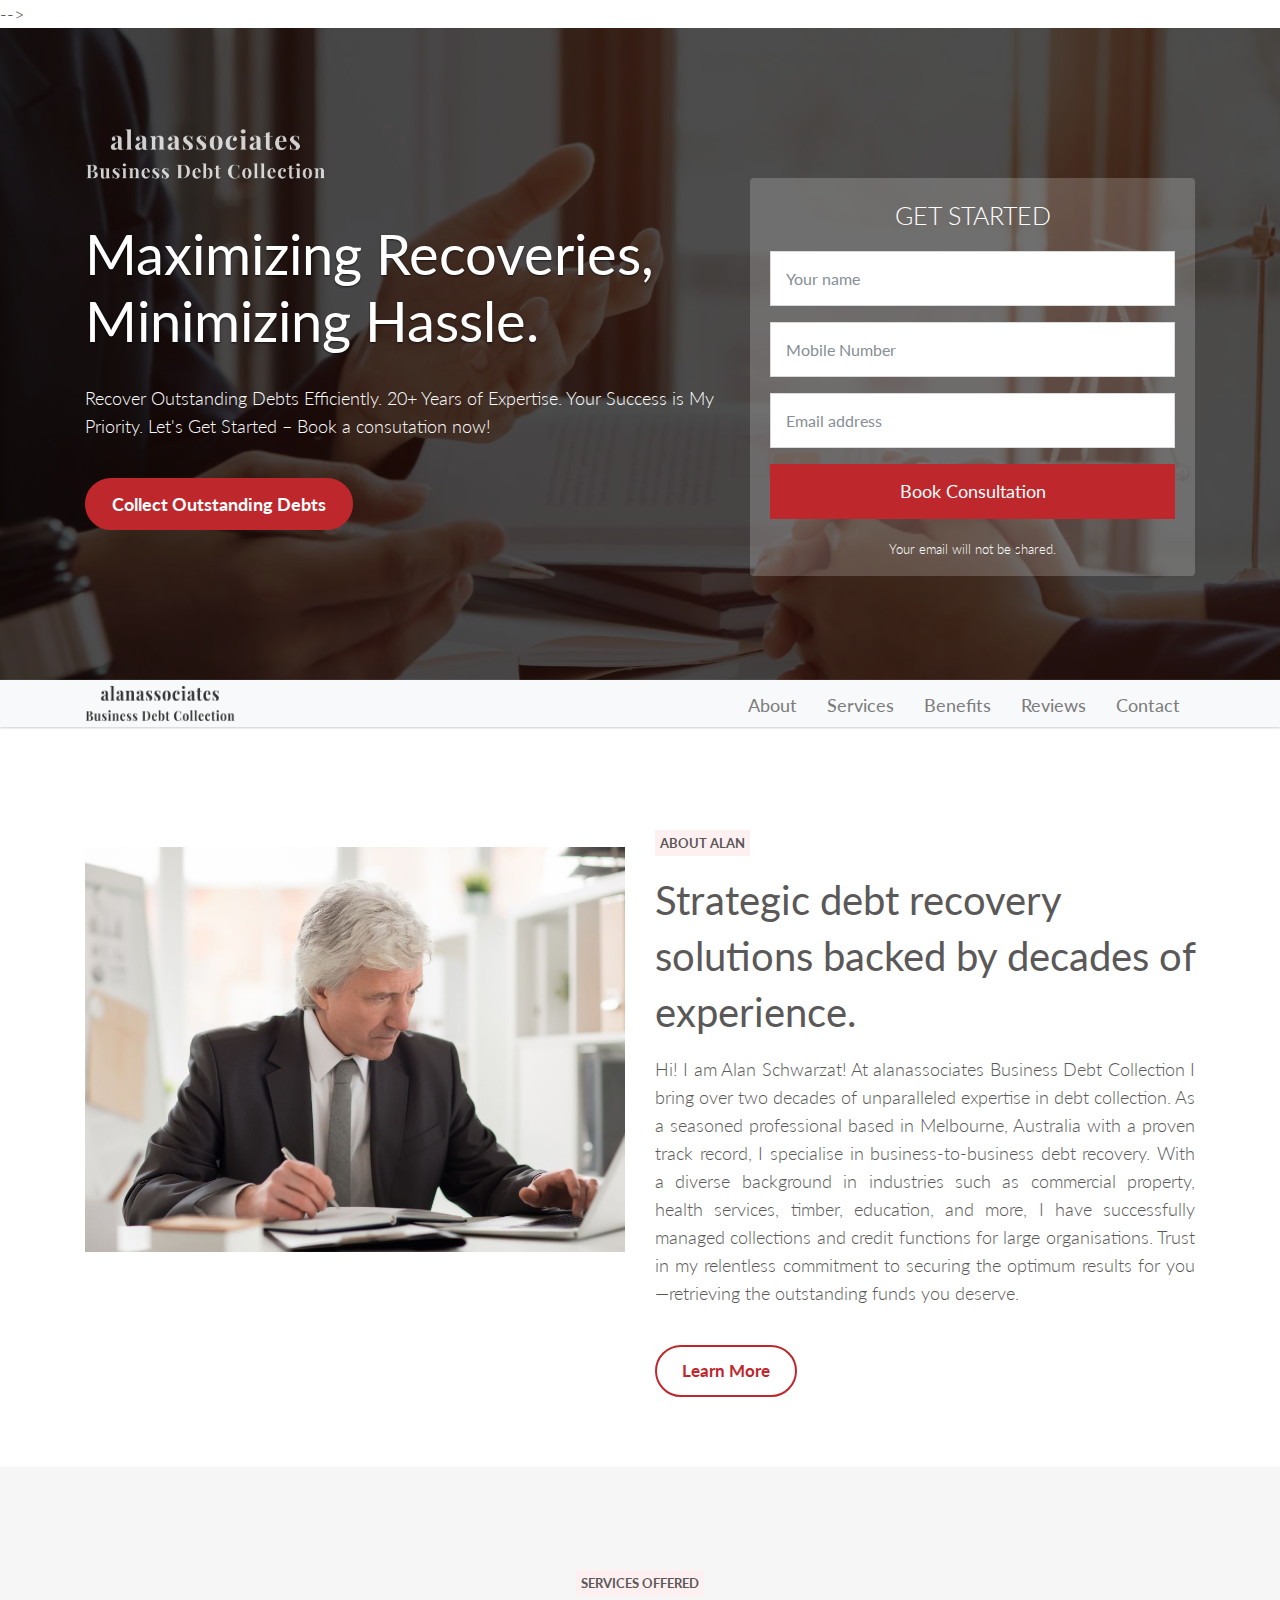
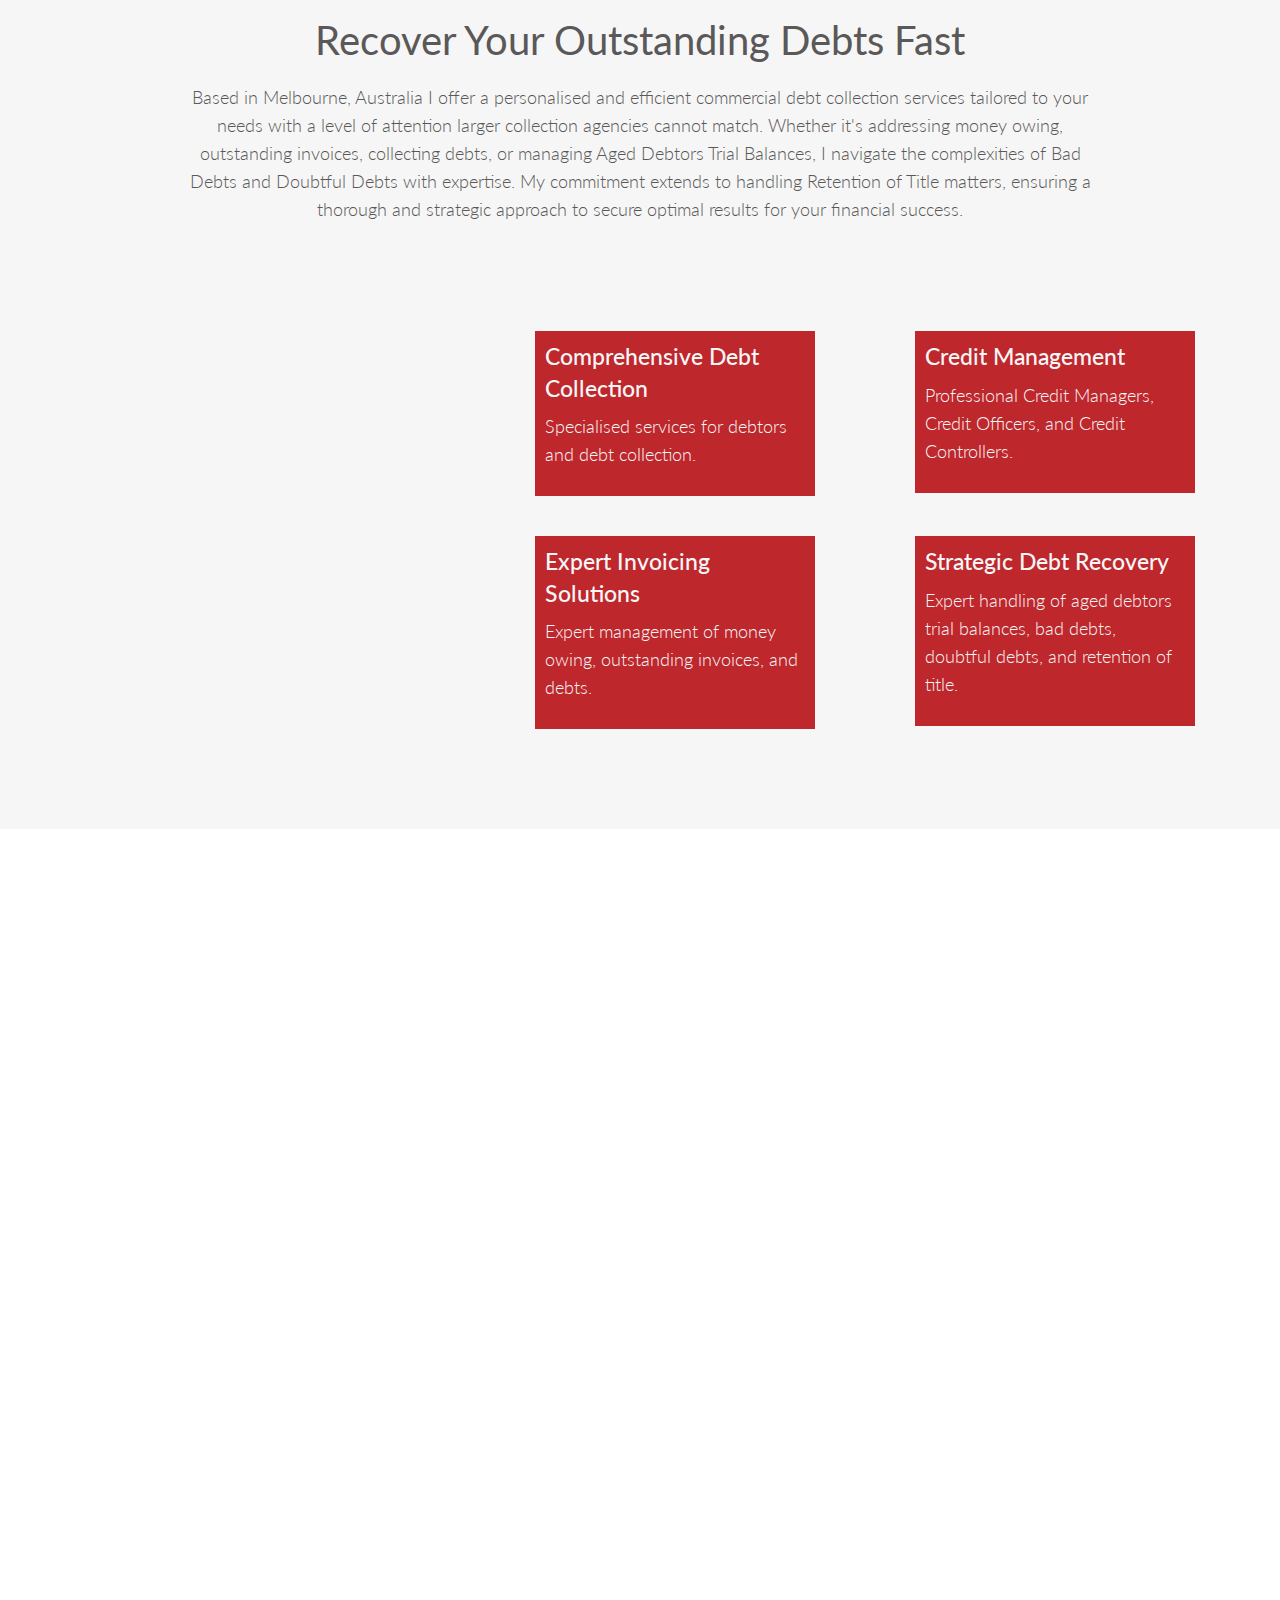
==== commit f5a340e1: "typos" ====
--- a/debt-collection-alan/index.html
+++ b/debt-collection-alan/index.html
@@ -97,7 +97,7 @@
 
 						<div class="signup-header wow fadeInUp">
 							<h3 class="form-title text-center">GET STARTED</h3>
-							<form class="form-header" action="https://formspree.io/f/mvoeaywp" role="form" method="POST" id="#" onSubmit="alert( 'Thank you for contacting alanassociates business debt collection!' )>
+							<form class="form-header" action="https://formspree.io/f/mvoeaywp" role="form" method="POST" id="#" onSubmit="alert( 'Thank you for contacting alanassociates Business Debt Collection!' )>
 								<input type="hidden" name="u" value="503bdae81fde8612ff4944435">
 								<input type="hidden" name="id" value="bfdba52708">
 								<div class="form-group">
@@ -166,7 +166,7 @@
 				<div class="col-lg-6 wow slideInRight">
 					<span class="pt-section-sub-title" style="background-color: #feeff1; padding: 5px; font-size: small; font-weight: 400;"><b>ABOUT ALAN</b></span>
 					<h2><b>Strategic debt recovery solutions backed by decades of experience.</b></h2>
-					<p style="text-align: justify;">Hi! I am Alan Schwarzat. At alanassociates business debt collection, I bring over two decades of unparalleled expertise in debt collection. As a seasoned professional based in Melbourne, Australia with a proven track record, I specialise in business-to-business debt recovery. With a diverse background in industries such as commercial property, health services, timber, education, and more, I have successfully managed collections and credit functions for large organizations. Trust in my relentless commitment to securing the optimum results for you—retrieving the outstanding funds you deserve.
+					<p style="text-align: justify;">Hi! I am Alan Schwarzat! At alanassociates Business Debt Collection I bring over two decades of unparalleled expertise in debt collection. As a seasoned professional based in Melbourne, Australia with a proven track record, I specialise in business-to-business debt recovery. With a diverse background in industries such as commercial property, health services, timber, education, and more, I have successfully managed collections and credit functions for large organisations. Trust in my relentless commitment to securing the optimum results for you—retrieving the outstanding funds you deserve.
 					</p>
 
 					<div class="btn-section"><a href="#feature" class="btn-default">Learn More</a></div>
@@ -263,7 +263,7 @@
 					<span class="pt-section-sub-title" style="background-color: #feeff1; padding: 5px; font-size: small; font-weight: 400;"><b>BENEFITS OF WORKING WITH ALAN</b></span>
 					<h2><b>Trusted Australian Debt Collector For Over 20 Years</b></h2>
 					<p style="text-align: justify;">
-						Discover peace of mind with alanassociates business debt collection, your trusted Australian debt collectors with a rich legacy of over 20 years of expertise. As an Australian-owned and operated firm based in Melbourne, we pride ourselves on delivering reliable debt collection solutions tailored to your needs. Alan ensures ethical and efficient debt recovery services, solidifying our reputation as a leader in the industry. Choose confidence, choose alanassociates business debt collection, your partners in debt recovery success.
+						Discover peace of mind with alanassociates Business Debt Collection, your trusted Australian debt collectors with a rich legacy of over 20 years of expertise. As an Australian-owned and operated firm based in Melbourne, we pride ourselves on delivering reliable debt collection solutions tailored to your needs. Alan ensures ethical and efficient debt recovery services, solidifying our reputation as a leader in the industry. Choose confidence, choose alanassociates Business Debt Collection, your partners in debt recovery success.
 					</p>
 					<ul>
 						<b>&#10004; Personal Account Manager <br></b>
@@ -300,7 +300,7 @@
 							<!-- /.download title -->
 							
 							<h2 class="wow fadeInRight"><b>Honest & Transparent Collection Fees</b></h2>
-							<p class="download-text wow fadeInLeft">Experience honesty and transparency in our debt collection process, backed by straightforward and transparent collection fees. At alanassociates business debt collection, we prioritize clarity and integrity, ensuring you have a clear understanding of our fees as we work together towards successful debt recovery.</p>
+							<p class="download-text wow fadeInLeft">Experience honesty and transparency in our debt collection process, backed by straightforward and transparent collection fees. At alanassociates Business Debt Collection, we prioritize clarity and integrity, ensuring you have a clear understanding of our fees as we work together towards successful debt recovery.</p>
 
 							<!-- /.download button -->
 							<div class="download-cta wow fadeInLeft">
@@ -324,7 +324,7 @@
 						<span class="pt-section-sub-title" style="background-color: #feeff1; padding: 5px; font-size: small; font-weight: 400;"><b>BENEFITS OF WORKING WITH ALAN</b></span>
 						<h2 class="wow fadeInLeft">Melbourne’s Best Collection and Recovery Agent</h2>
 						<div class="title-line wow fadeInRight"></div>
-						<p class="download-text wow fadeInLeft" style="padding-bottom: 100px;"><br>With decades of experience, alanassociates business debt collection, operating in Melbourne, recognizes the apprehensions surrounding the debt recovery process. Many individuals and businesses in Victoria and even other states and cities likes NSW and Sydney face the challenge of debt recovery seeming overwhelming and time-consuming. In response, our Melbourne debt collector has introduced an efficient, straightforward, and cost-effective approach to alleviate these concerns. Trusted for decades, alanassociates business debt collection has built a solid reputation in Melbourne and Sydney, making him the go-to Melbourne debt collection agent for the local community. Regardless of the size or nature of the debt, Alan's services cater to diverse professions and sectors, providing assistance to clients.</p>
+						<p class="download-text wow fadeInLeft" style="padding-bottom: 100px;"><br>With decades of experience, alanassociates Business Debt Collection, operating in Melbourne, recognizes the apprehensions surrounding the debt recovery process. Many individuals and businesses in Victoria and even other states and cities likes NSW and Sydney face the challenge of debt recovery seeming overwhelming and time-consuming. In response, our Melbourne debt collector has introduced an efficient, straightforward, and cost-effective approach to alleviate these concerns. Trusted for decades, alanassociates Business Debt Collection has built a solid reputation in Melbourne and Sydney, making him the go-to Melbourne debt collection agent for the local community. Regardless of the size or nature of the debt, Alan's services cater to diverse professions and sectors, providing assistance to clients.</p>
 					</div>
 				</div>
 			</div>
@@ -374,7 +374,7 @@
 						<!--	<i class="pe-7s-joy pe-5x"></i>
 
 							<!-- /.package name -->
-					<!--		<h3>Small business debt collection</h3>
+					<!--		<h3>Small Business Debt Collection</h3>
 						</div>
 
 						<!-- /.price -->
@@ -511,7 +511,7 @@
 							<div class="box">
 
 								<!-- /.testimonial content -->
-								<p class="message text-center">"alanassociates business debt collection exceeded my expectations with their professional and efficient debt collection services. They navigated the complexities of my outstanding debts seamlessly, providing clear communication and a stress-free process. I highly recommend their expertise."</p>
+								<p class="message text-center">"alanassociates Business Debt Collection exceeded my expectations with their professional and efficient debt collection services. They navigated the complexities of my outstanding debts seamlessly, providing clear communication and a stress-free process. I highly recommend their expertise."</p>
 							</div>
 							<div class="client-info text-center">
 
@@ -530,7 +530,7 @@
 							<div class="box">
 
 								<!-- /.testimonial content -->
-								<p class="message text-center">"I am truly impressed with the dedication and effectiveness of alanassociates business debt collection. As a business owner in Melbourne, their tailored debt recovery approach saved me valuable time and resources. The team's commitment to results is unparalleled, making them my top choice for debt collection services."</p>
+								<p class="message text-center">"I am truly impressed with the dedication and effectiveness of alanassociates Business Debt Collection. As a business owner in Melbourne, their tailored debt recovery approach saved me valuable time and resources. The team's commitment to results is unparalleled, making them my top choice for debt collection services."</p>
 							</div>
 							<div class="client-info text-center">
 
@@ -549,7 +549,7 @@
 							<div class="box">
 
 								<!-- /.testimonial content -->
-								<p class="message text-center">"Working with alanassociates business debt collection was a game-changer for our company. Their Melbourne-based debt collectors demonstrated a deep understanding of our industry, making the recovery process smooth and successful. alanassociates business debt collection is a reliable partner, and I'm grateful for their exceptional service."</p>
+								<p class="message text-center">"Working with alanassociates Business Debt Collection was a game-changer for our company. Their Melbourne-based debt collectors demonstrated a deep understanding of our industry, making the recovery process smooth and successful. alanassociates Business Debt Collection is a reliable partner, and I'm grateful for their exceptional service."</p>
 							</div>
 							<div class="client-info text-center">
 
@@ -590,7 +590,7 @@
 
 							<!-- /.contact form -->
 							<div class="col-lg-7 contact-right">
-								<form method="POST" id="contact-form" class="form-horizontal" action="https://formspree.io/f/mvoeaywp" onSubmit="alert( 'Thank you for contacting alanassociates business debt collection!' );">
+								<form method="POST" id="contact-form" class="form-horizontal" action="https://formspree.io/f/mvoeaywp" onSubmit="alert( 'Thank you for contacting alanassociates Business Debt Collection!' );">
 									<div class="form-group">
 										<input type="text" name="Name" id="Name" class="form-control wow fadeInUp" placeholder="Name" required/>
 									</div>
@@ -629,7 +629,7 @@
 							<li><a class="wow fadeInUp" href="https://instagram.com/" data-wow-delay="0.6s"><i class="fa fa-instagram"></i></a></li>
 						</ul>
 					</div> -->
-					<div class="text-center wow fadeInUp" style="font-size: 14px;">© alanassociates business debt collection 2024<br>Website by <a href="https://dreamwebsites.com.au" target="_blank">Dream Websites</a></div>
+					<div class="text-center wow fadeInUp" style="font-size: 14px;">© alanassociates Business Debt Collection 2024<br>Website by <a href="https://dreamwebsites.com.au" target="_blank">Dream Websites</a></div>
 					<a href="#" class="scrollToTop"><i class="pe-7s-up-arrow pe-va"></i></a>
 				</div>
 			</div>
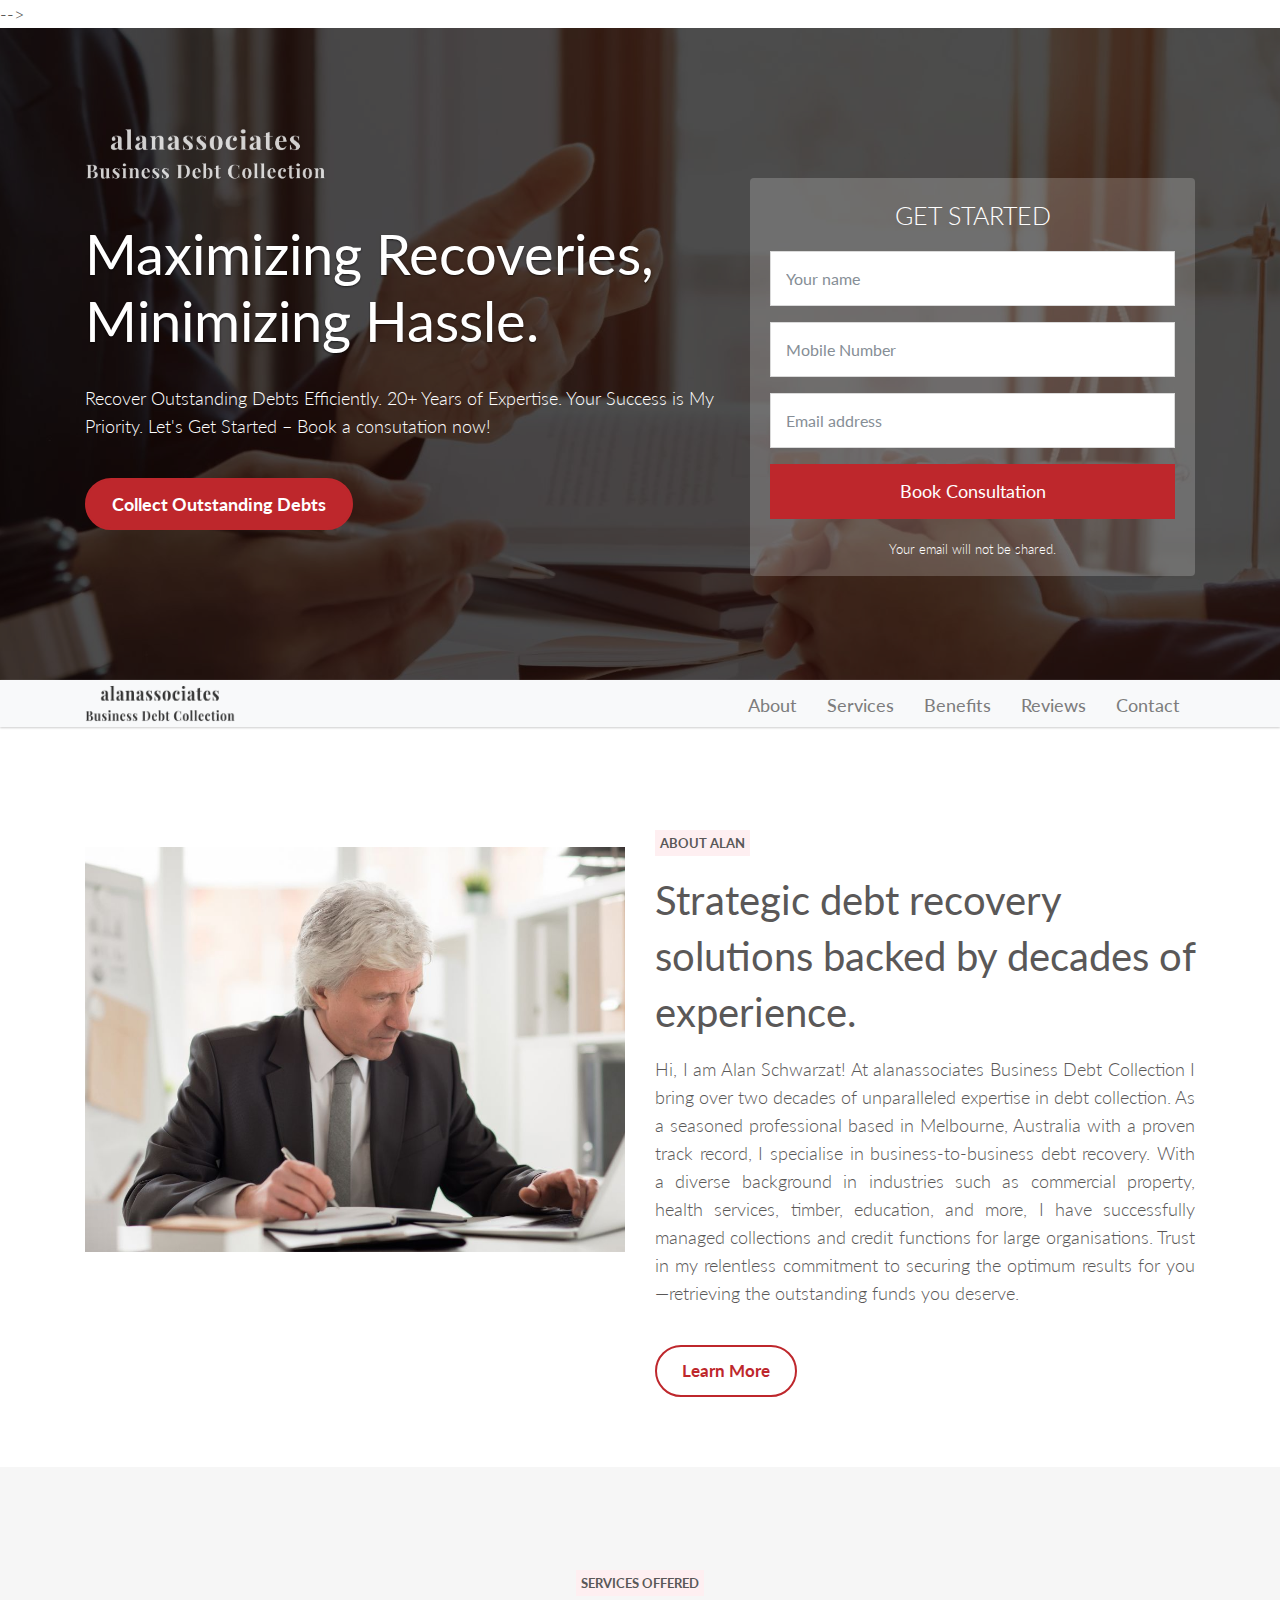
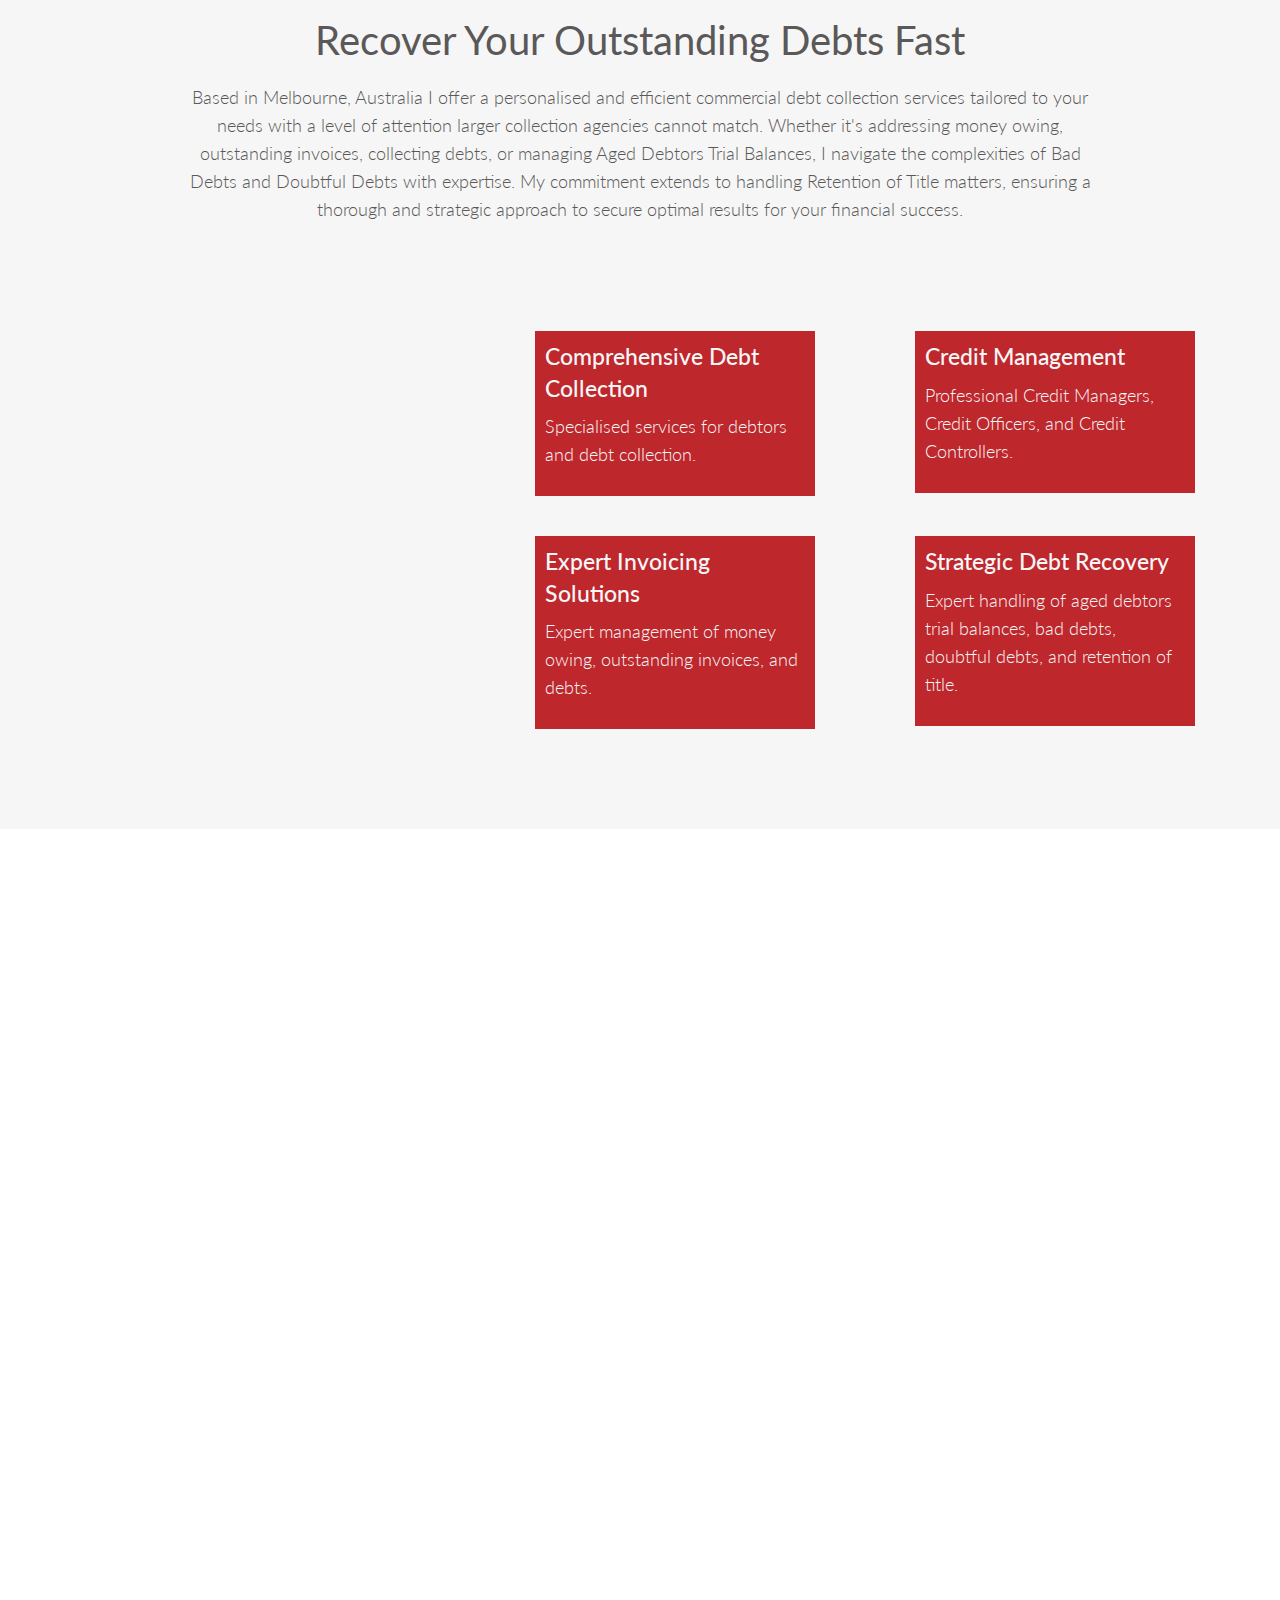
==== commit 4fe896a4: "Removed !" ====
--- a/debt-collection-alan/index.html
+++ b/debt-collection-alan/index.html
@@ -166,7 +166,7 @@
 				<div class="col-lg-6 wow slideInRight">
 					<span class="pt-section-sub-title" style="background-color: #feeff1; padding: 5px; font-size: small; font-weight: 400;"><b>ABOUT ALAN</b></span>
 					<h2><b>Strategic debt recovery solutions backed by decades of experience.</b></h2>
-					<p style="text-align: justify;">Hi! I am Alan Schwarzat! At alanassociates Business Debt Collection I bring over two decades of unparalleled expertise in debt collection. As a seasoned professional based in Melbourne, Australia with a proven track record, I specialise in business-to-business debt recovery. With a diverse background in industries such as commercial property, health services, timber, education, and more, I have successfully managed collections and credit functions for large organisations. Trust in my relentless commitment to securing the optimum results for you—retrieving the outstanding funds you deserve.
+					<p style="text-align: justify;">Hi, I am Alan Schwarzat! At alanassociates Business Debt Collection I bring over two decades of unparalleled expertise in debt collection. As a seasoned professional based in Melbourne, Australia with a proven track record, I specialise in business-to-business debt recovery. With a diverse background in industries such as commercial property, health services, timber, education, and more, I have successfully managed collections and credit functions for large organisations. Trust in my relentless commitment to securing the optimum results for you—retrieving the outstanding funds you deserve.
 					</p>
 
 					<div class="btn-section"><a href="#feature" class="btn-default">Learn More</a></div>
